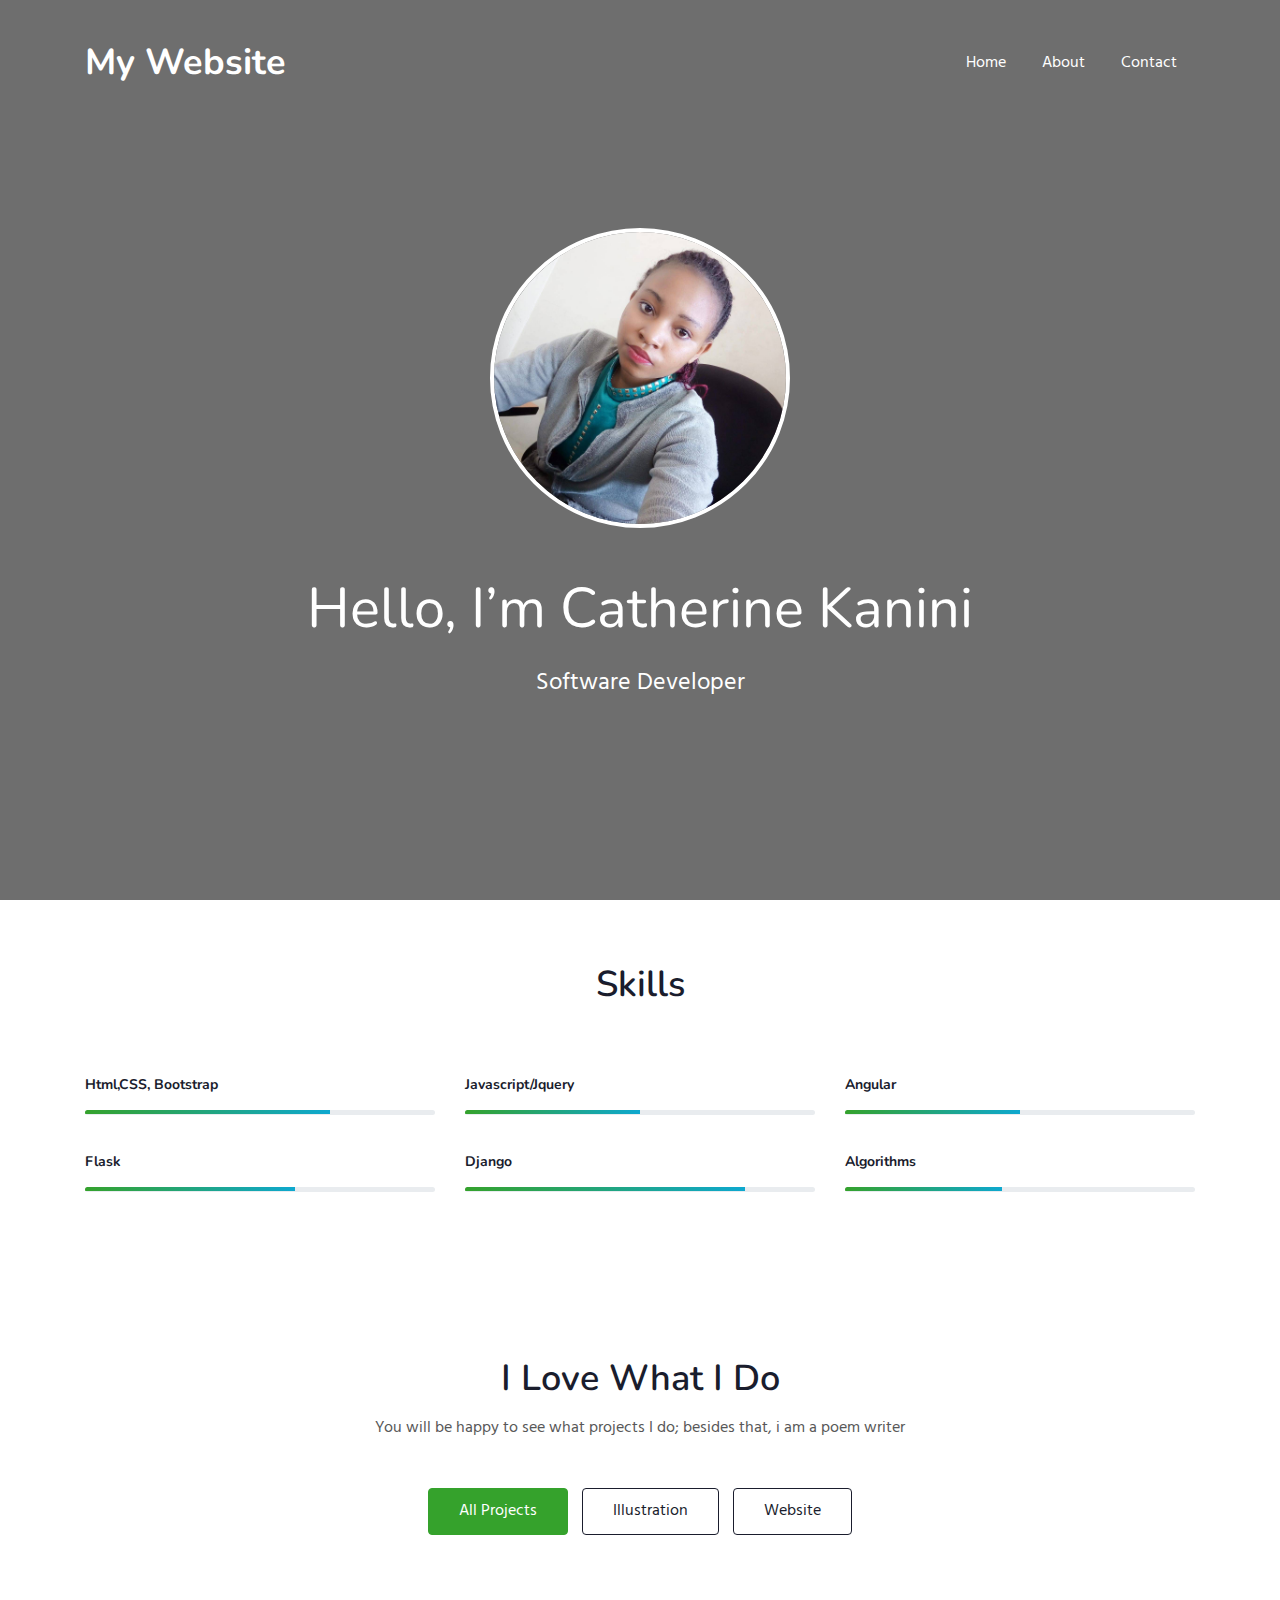
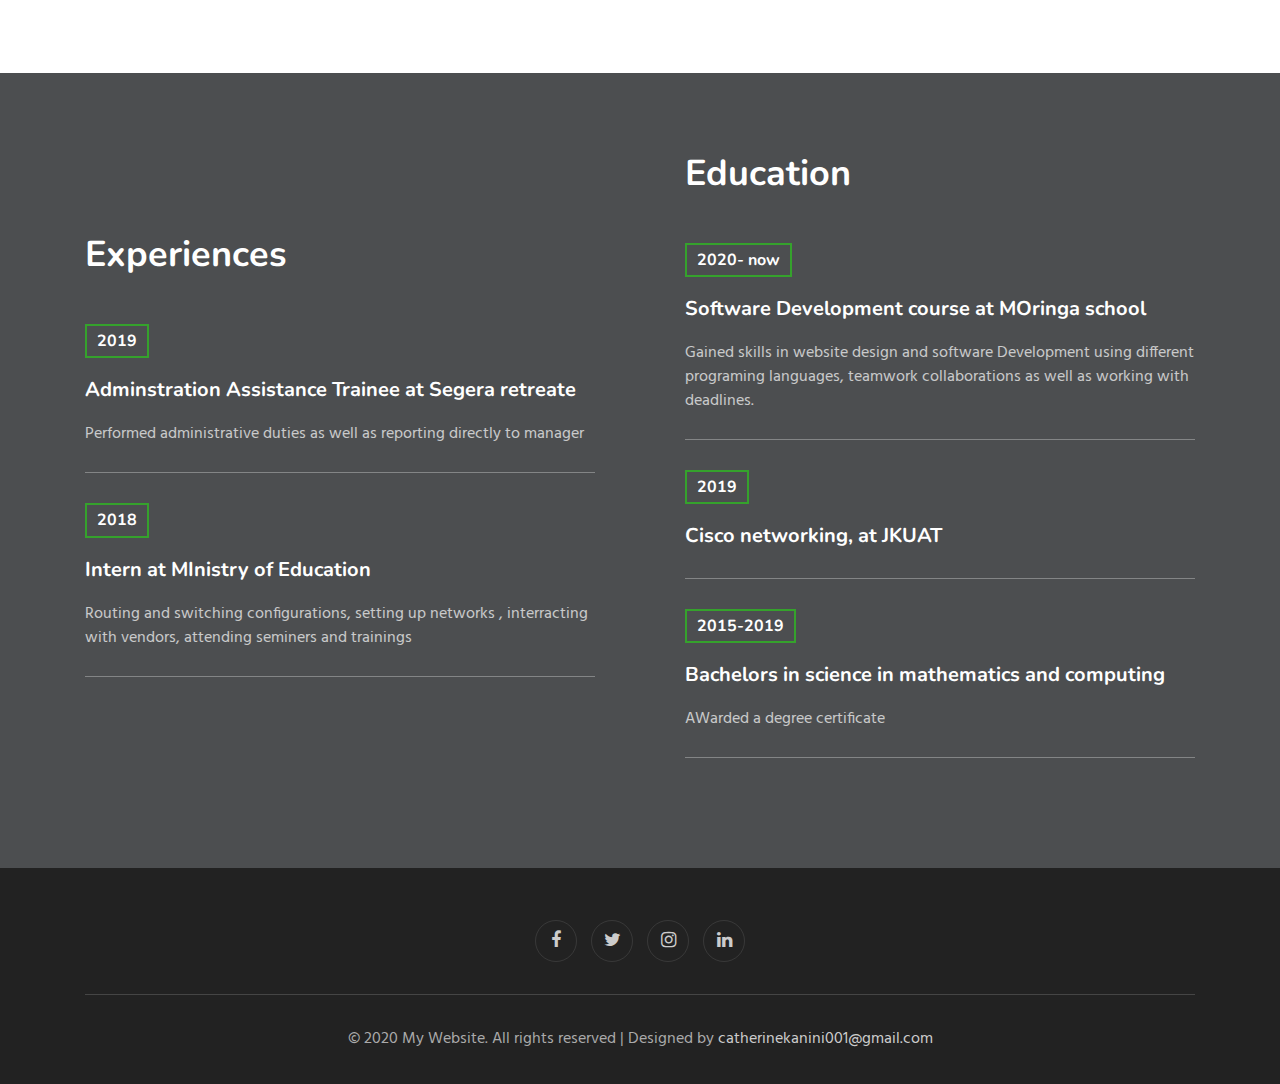
==== index.html @ d59e6f5b "inital commit" ====
<!doctype html>
<html lang="en">
  <head>
    <meta charset="utf-8">
    <meta name="viewport" content="width=device-width, initial-scale=1, shrink-to-fit=no">

    <title>Cathrines personal portfolio</title>
    
    <link href="//fonts.googleapis.com/css?family=Nunito:400,600,700,800,900&display=swap" rel="stylesheet">
    <link href="//fonts.googleapis.com/css?family=Hind&display=swap" rel="stylesheet">
   
    <link rel="stylesheet" href="assets/css/index.css">
  </head>
  <body>

<section class="w3l-bootstrap-header">
  <nav class="navbar navbar-expand-lg navbar-light py-lg-3 py-2">
    <div class="container">
      <a class="navbar-brand" href="index.html"> My Website</a>
     
      <button class="navbar-toggler" type="button" data-toggle="collapse" data-target="#navbarSupportedContent"
        aria-controls="navbarSupportedContent" aria-expanded="false" aria-label="Toggle navigation">
        <span class="navbar-toggler-icon fa fa-bars"></span>
      </button>

      <div class="collapse navbar-collapse" id="navbarSupportedContent">
        <ul class="navbar-nav ml-auto">
          <li class="nav-item">
            <a class="nav-link" href="index.html">Home</a>
          </li>
          <li class="nav-item">
            <a class="nav-link" href="about.html">About</a>
          </li>
          <!-- <li class="nav-item">
            <a class="nav-link" href="services.html">Services</a>
          </li> -->
         
        
          <li class="nav-item">
            <a class="nav-link" href="contact.html">Contact</a>
          </li>
        </ul>
        
      </div>
    </div>
  </nav>
</section>

 <section class="w3l-main-banner" id="home">
  <div class="companies20-content">
    <div class="companies-wrapper">
        <div class="item">
         
            <div class="slider-info banner-view text-center">
              <div class="banner-info container">
                <img src="assets/images/cate.jpg" alt="about image" class="img-fluid" style="width: 300px; height: 300px;">
                <h3 class="banner-text mt-5">Hello, I’m Catherine Kanini
                  </h3>
                  <p class="my-4 mb-5">Software Developer</p><br>
               
              </div>
            </div>
          
        </div>
    </div>
  </div>
</section>
 
<section class="w3l-about ">
<div class="skills-bars py-5">
 <div class="container py-md-3">
  <div class="heading text-center mx-auto">
    <h3 class="head">Skills</h3>
    <p class="my-3 head"> 
    </div>
<div class="row mt-5 pt-3">
    <div class="col-lg-4 col-md-4 col-sm-6 skills-bar-grids mb-4 pb-2">
        <h4>Html,CSS, Bootstrap</h4>
        <div class="progress">
        <div class="progress-bar progress-bar-striped bg-color" role="progressbar" style="width: 70% ;height:4px;" aria-valuenow="50" aria-valuemin="0" aria-valuemax="100">
      </div>
    </div>
</div>
    <div class="col-lg-4 col-md-4 col-sm-6 skills-bar-grids mb-4 pb-2">
        <h4>Javascript/Jquery</h4>
        <div class="progress">
        <div class="progress-bar progress-bar-striped bg-color" role="progressbar" style="width: 50% ;height:4px;" aria-valuenow="50" aria-valuemin="0" aria-valuemax="100">
      </div>
    </div>
</div>
<div class="col-lg-4  col-md-4 col-sm-6 skills-bar-grids mb-4 pb-2">
    <h4>Angular</h4>
    <div class="progress">
    <div class="progress-bar progress-bar-striped bg-color" role="progressbar" style="width: 50% ;height:4px;" aria-valuenow="50" aria-valuemin="0" aria-valuemax="100">
  </div>
</div>
</div>
<div class="col-lg-4  col-md-4 col-sm-6 skills-bar-grids mb-4 pb-2">
    <h4>Flask</h4>
    <div class="progress">
    <div class="progress-bar progress-bar-striped bg-color" role="progressbar" style="width: 60% ;height:4px;" aria-valuenow="50" aria-valuemin="0" aria-valuemax="100">
  </div>
</div>
</div>
<div class="col-lg-4  col-md-4 col-sm-6 skills-bar-grids mb-4 pb-2">
    <h4>Django</h4>
    <div class="progress">
    <div class="progress-bar progress-bar-striped bg-color" role="progressbar" style="width: 80% ;height:4px;" aria-valuenow="50" aria-valuemin="0" aria-valuemax="100">
  </div>
</div>
</div>
<div class="col-lg-4 col-md-4 col-sm-6 skills-bar-grids ">
    <h4>Algorithms</h4>
    <div class="progress">
    <div class="progress-bar progress-bar-striped bg-color" role="progressbar" style="width: 45% ;height:4px;" aria-valuenow="50" aria-valuemin="0" aria-valuemax="100">
  </div>
</div>
</div>

 </div>
 </div>
</div>

<div class="products-4" id="portfolio">
   
    <div id="products4-block" class="text-center">
        <div class="container">
            <div class="heading text-center mx-auto mb-5">
                <h3 class="head">I Love What I Do</h3>
                <p class="my-3 head"> You will be happy to see what projects I do;
                besides that, i am a poem writer
                </p>
              </div>
            <input id="tab1" type="radio" name="tabs" checked>
            <label class="tabtle" for="tab1">All Projects</label>

            <input id="tab2" type="radio" name="tabs">
            <label class="tabtle" for="tab2">Illustration</label>

            <input id="tab4" type="radio" name="tabs">
            <label class="tabtle" for="tab4">Website</label>

            <section id="content1" class="tab-content text-left">
                <div class="d-grid grid-col-3">
                    <div class="product">
                        <a href="assets/PROJECTS/pitchworldapp.png" data-lightbox="example-set"
                            data-title="This is an application that allows users to add pitches and vote for other peoples piches as well as give a comment">
                            <figure>
                                <img src="assets/PROJECTS/pitchworldapp.png" class="img-responsive" alt="" />
                            </figure>
                        </a>
                        
                    </div>
                    <div class="product">
                        <a href="assets/PROJECTS/galleryapp.png" data-lightbox="example-set"
                            data-title="This is an application that allows users to post and view photos of their interest.">
                            <figure>
                                <img src="assets/PROJECTS/galleryapp.png" class="img-responsive" alt="" />
                            </figure>
                        </a>
                        
                    </div>
                    <div class="product">
                        <a href="assets/PROJECTS/project reviewapp.png" data-lightbox="example-set"
                            data-title="THis is ann application that allows users to post, view and give rating to other projects as long as they are authenticated">
                            <figure>
                                <img src="assets/PROJECTS/project reviewapp.png" class="img-responsive" alt="" />
                            </figure>
                        </a>
                        
                    </div>
                    <div class="product">
                        <a href="assets/PROJECTS/quotesapp.png" data-lightbox="example-set"
                            data-title="This is an application  that allows user to add quotes of their interest">
                            <figure>
                                <img src="assets/PROJECTS/quotesapp.png" class="img-responsive" alt="" />
                            </figure>
                        </a>
                        
                    </div>
                    <div class="product">
                        <a href="assets/PROJECTS/newsapp.png" data-lightbox="example-set"
                            data-title="This is an application that allows users to get news form all world and read as well as link from their repsectivae websites. ">
                            <figure>
                                <img src="assets/PROJECTS/newsapp.png" class="img-responsive" alt="" />
                            </figure>
                        </a>
                       
                    </div>
                    <div class="product">
                        <a href="assets/PROJECTS/neighborhood.png" data-lightbox="example-set"
                            data-title="This is application that allows users to create new neighbourhoods and share as well as view businesses around their neighbourhoods">
                            <figure>
                                <img src="assets/PROJECTS/neighborhood.png" class="img-responsive" alt="" />
                            </figure>
                        </a>
                        
                    </div>
                    
                    
                </div>
            </section>

            <section id="content2" class="tab-content text-left">
                <div class="d-grid grid-col-3">
                <div class="product">
                    <a href="assets/PROJECTS/project reviewapp.png" data-lightbox="example-set"
                        data-title="THis is ann application that allows users to post, view and give rating to other projects as long as they are authenticated">
                        <figure>
                            <img src="assets/PROJECTS/project reviewapp.png" class="img-responsive" alt="" />
                        </figure>
                    </a>
                    
                </div>
                <div class="product">
                    <a href="assets/PROJECTS/quotesapp.png" data-lightbox="example-set"
                        data-title="This is an application  that allows user to add quotes of their interest">
                        <figure>
                            <img src="assets/PROJECTS/quotesapp.png" class="img-responsive" alt="" />
                        </figure>
                    </a>
                    
                </div>
                <div class="product">
                    <a href="assets/PROJECTS/newsapp.png" data-lightbox="example-set"
                        data-title="This is an application that allows users to get news form all world and read as well as link from their repsectivae websites. ">
                        <figure>
                            <img src="assets/PROJECTS/newsapp.png" class="img-responsive" alt="" />
                        </figure>
                    </a>
                   
                </div>
                <div class="product">
                    <a href="assets/PROJECTS/neighborhood.png" data-lightbox="example-set"
                        data-title="This is application that allows users to create new neighbourhoods and share as well as view businesses around their neighbourhoods">
                        <figure>
                            <img src="assets/PROJECTS/neighborhood.png" class="img-responsive" alt="" />
                        </figure>
                    </a>
                    
                </div>
                </div>
            </section>

            <section id="content3" class="tab-content text-left">
                <div class="d-grid grid-col-3">
                  <div class="product">
                    <a href="assets/PROJECTS/pitchworldapp.png" data-lightbox="example-set"
                        data-title="This is an application that allows users to add pitches and vote for other peoples piches as well as give a comment">
                        <figure>
                            <img src="assets/PROJECTS/pitchworldapp.png" class="img-responsive" alt="" />
                        </figure>
                    </a>
                    
                </div>
                <div class="product">
                    <a href="assets/PROJECTS/galleryapp.png" data-lightbox="example-set"
                        data-title="This is an application that allows users to post and view photos of their interest.">
                        <figure>
                            <img src="assets/PROJECTS/galleryapp.png" class="img-responsive" alt="" />
                        </figure>
                    </a>
                    
                </div>
                <div class="product">
                    <a href="assets/PROJECTS/project reviewapp.png" data-lightbox="example-set"
                        data-title="THis is ann application that allows users to post, view and give rating to other projects as long as they are authenticated">
                        <figure>
                            <img src="assets/PROJECTS/project reviewapp.png" class="img-responsive" alt="" />
                        </figure>
                    </a>
                    
                </div>
                <div class="product">
                    <a href="assets/PROJECTS/quotesapp.png" data-lightbox="example-set"
                        data-title="This is an application  that allows user to add quotes of their interest">
                        <figure>
                            <img src="assets/PROJECTS/quotesapp.png" class="img-responsive" alt="" />
                        </figure>
                    </a>
                    
                </div>
                <div class="product">
                    <a href="assets/PROJECTS/newsapp.png" data-lightbox="example-set"
                        data-title="This is an application that allows users to get news form all world and read as well as link from their repsectivae websites. ">
                        <figure>
                            <img src="assets/PROJECTS/newsapp.png" class="img-responsive" alt="" />
                        </figure>
                    </a>
                   
                </div>
                <div class="product">
                    <a href="assets/PROJECTS/neighborhood.png" data-lightbox="example-set"
                        data-title="This is application that allows users to create new neighbourhoods and share as well as view businesses around their neighbourhoods">
                        <figure>
                            <img src="assets/PROJECTS/neighborhood.png" class="img-responsive" alt="" />
                        </figure>
                    </a>
                    
                </div>
                </div>
            </section>

            <section id="content3" class="tab-content text-left">
                <div class="d-grid grid-col-3">
                  
                </div>
            </section>
        </div>
    </div>
    
</div>
<script src="assets/js/jquery-3.3.1.min.js"></script>
<script src="assets/js/lightbox-plus-jquery.min.js"></script>
<section class="services-12" id="experience">
	<div class="form-12-content">
		<div class="container">
			<div class="grid grid-column-2 ">
				
				<div class="column1">
          <h3 class="mb-5">Experiences</h3>
					<div class="experience-top">
            <h5>2019</h5>
						<h4>Adminstration Assistance Trainee at Segera retreate</h4>
						<p class="my-3 text-white">Performed administrative duties as well as reporting directly to manager</p>
            </div>
            <div class="experience-top">
              <h5>2018</h5>
              <h4>Intern at MInistry of Education</h4>
              <p class="my-3 text-white">Routing and switching configurations, setting up networks , interracting with vendors, attending seminers and trainings</p>
              </div>
					</div>
					<div class="column2">
            <h3 class="mb-5">Education</h3>
            <div class="experience-top">
              <h5>2020- now</h5>
              <h4>Software Development course at MOringa school </h4>
              <p class="my-3 text-white">Gained skills in website design and software Development using different programing languages, teamwork collaborations as well as working with deadlines.</p>
              </div>

            <div class="experience-top">
              <h5>2019</h5>
              <h4>Cisco networking, at JKUAT </h4>
              <p class="my-3 text-white"></p>
              </div>

              <div class="experience-top">
                <h5>2015-2019</h5>
                <h4>Bachelors in science in mathematics and computing</h4>
                <p class="my-3 text-white">AWarded a degree certificate</p>
                </div>
					</div>
			</div>
		</div>
  </div>
</section>


 
 <section class="w3l-footer-29-main" id="footer">
  <div class="footer-29 text-center">
      <div class="container">
        
        <div class="main-social-footer-29">
                    
          <a href="https://web.facebook.com/KadogoKenya" class="facebook"><span class="fa fa-facebook"></span></a>
          <a href="https://twitter.com/kadogokenya" class="twitter"><span class="fa fa-twitter"></span></a>
          <a href="https://www.instagram.com/kadogo_kenya/" class="instagram"><span class="fa fa-instagram"></span></a>
          <a href="https://www.linkedin.com/in/catherine-kanini-87737a121/" class="linkedin"><span class="fa fa-linkedin"></span></a>
      </div>
          <div class="bottom-copies text-center">
              <p class="copy-footer-29">© 2020 My Website. All rights reserved | Designed by <a href="catherinekanini001@gmail.com">catherinekanini001@gmail.com</a></p>
               
          </div>
      </div>
  </div>
   
  <button onclick="topFunction()" id="movetop" title="Go to top">
              <span class="fa fa-angle-up"></span>
                 </button>
                 <script>
                     
                     window.onscroll = function () {
                         scrollFunction()
                     };
              
                     function scrollFunction() {
                         if (document.body.scrollTop > 20 || document.documentElement.scrollTop > 20) {
                             document.getElementById("movetop").style.display = "block";
                         } else {
                             document.getElementById("movetop").style.display = "none";
                         }
                     }
              
                    
                     function topFunction() {
                         document.body.scrollTop = 0;
                         document.documentElement.scrollTop = 0;
                     }
                 </script>
                
</section>

<script src="assets/js/jquery-3.3.1.min.js"></script>

</section>

<script>
    $(function () {
      $('.navbar-toggler').click(function () {
        $('body').toggleClass('noscroll');
      })
    });
  </script>
  
  <script src="https://code.jquery.com/jquery-3.4.1.slim.min.js"
    integrity="sha384-J6qa4849blE2+poT4WnyKhv5vZF5SrPo0iEjwBvKU7imGFAV0wwj1yYfoRSJoZ+n" crossorigin="anonymous">
  </script>
  
  <script src="https://stackpath.bootstrapcdn.com/bootstrap/4.4.1/js/bootstrap.min.js"
    integrity="sha384-wfSDF2E50Y2D1uUdj0O3uMBJnjuUD4Ih7YwaYd1iqfktj0Uod8GCExl3Og8ifwB6" crossorigin="anonymous">
  </script>

</body>

</html>
---- assets/css/index.css ----
@charset "UTF-8";

@font-face {
  font-family: 'FontAwesome';
  src: url("../fonts/fontawesome-webfont.eot?v=4.7.0");
  src: url("../fonts/fontawesome-webfont.eot?#iefix&v=4.7.0") format("embedded-opentype"), url("../fonts/fontawesome-webfont.woff2?v=4.7.0") format("woff2"), url("../fonts/fontawesome-webfont.woff?v=4.7.0") format("woff"), url("../fonts/fontawesome-webfont.ttf?v=4.7.0") format("truetype"), url("../fonts/fontawesome-webfont.svg?v=4.7.0#fontawesomeregular") format("svg");
  font-weight: normal;
  font-style: normal; }

.fa {
  display: inline-block;
  font: normal normal normal 14px/1 FontAwesome;
  font-size: inherit;
  text-rendering: auto;
  -webkit-font-smoothing: antialiased;
  -moz-osx-font-smoothing: grayscale; }


.fa-lg {
  font-size: 1.33333em;
  line-height: 0.75em;
  vertical-align: -15%; }

.fa-2x {
  font-size: 2em; }

.fa-3x {
  font-size: 3em; }

.fa-4x {
  font-size: 4em; }

.fa-5x {
  font-size: 5em; }

.fa-fw {
  width: 1.28571em;
  text-align: center; }

.fa-ul {
  padding-left: 0;
  margin-left: 2.14286em;
  list-style-type: none; }
  .fa-ul > li {
    position: relative; }

.fa-li {
  position: absolute;
  left: -2.14286em;
  width: 2.14286em;
  top: 0.14286em;
  text-align: center; }
  .fa-li.fa-lg {
    left: -1.85714em; }

.fa-border {
  padding: .2em .25em .15em;
  border: solid 0.08em #eee;
  border-radius: .1em; }

.fa-pull-left {
  float: left; }

.fa-pull-right {
  float: right; }

.fa.fa-pull-left {
  margin-right: .3em; }

.fa.fa-pull-right {
  margin-left: .3em; }


.pull-right {
  float: right; }

.pull-left {
  float: left; }

.fa.pull-left {
  margin-right: .3em; }

.fa.pull-right {
  margin-left: .3em; }

.fa-spin {
  -webkit-animation: fa-spin 2s infinite linear;
  animation: fa-spin 2s infinite linear; }

.fa-pulse {
  -webkit-animation: fa-spin 1s infinite steps(8);
  animation: fa-spin 1s infinite steps(8); }

@-webkit-keyframes fa-spin {
  0% {
    transform: rotate(0deg); }
  100% {
    transform: rotate(359deg); } }

@keyframes fa-spin {
  0% {
    transform: rotate(0deg); }
  100% {
    transform: rotate(359deg); } }

.fa-rotate-90 {
  -ms-filter: "progid:DXImageTransform.Microsoft.BasicImage(rotation=1)";
  transform: rotate(90deg); }

.fa-rotate-180 {
  -ms-filter: "progid:DXImageTransform.Microsoft.BasicImage(rotation=2)";
  transform: rotate(180deg); }

.fa-rotate-270 {
  -ms-filter: "progid:DXImageTransform.Microsoft.BasicImage(rotation=3)";
  transform: rotate(270deg); }

.fa-flip-horizontal {
  -ms-filter: "progid:DXImageTransform.Microsoft.BasicImage(rotation=0, mirror=1)";
  transform: scale(-1, 1); }

.fa-flip-vertical {
  -ms-filter: "progid:DXImageTransform.Microsoft.BasicImage(rotation=2, mirror=1)";
  transform: scale(1, -1); }

:root .fa-rotate-90,
:root .fa-rotate-180,
:root .fa-rotate-270,
:root .fa-flip-horizontal,
:root .fa-flip-vertical {
  -webkit-filter: none;
          filter: none; }

.fa-stack {
  position: relative;
  display: inline-block;
  width: 2em;
  height: 2em;
  line-height: 2em;
  vertical-align: middle; }

.fa-stack-1x, .fa-stack-2x {
  position: absolute;
  left: 0;
  width: 100%;
  text-align: center; }

.fa-stack-1x {
  line-height: inherit; }

.fa-stack-2x {
  font-size: 2em; }

.fa-inverse {
  color: #fff; }

.fa-glass:before {
  content: ""; }

.fa-music:before {
  content: ""; }

.fa-search:before {
  content: ""; }

.fa-envelope-o:before {
  content: ""; }

.fa-heart:before {
  content: ""; }

.fa-star:before {
  content: ""; }

.fa-star-o:before {
  content: ""; }

.fa-user:before {
  content: ""; }

.fa-film:before {
  content: ""; }

.fa-th-large:before {
  content: ""; }

.fa-th:before {
  content: ""; }

.fa-th-list:before {
  content: ""; }

.fa-check:before {
  content: ""; }

.fa-remove:before,
.fa-close:before,
.fa-times:before {
  content: ""; }

.fa-search-plus:before {
  content: ""; }

.fa-search-minus:before {
  content: ""; }

.fa-power-off:before {
  content: ""; }

.fa-signal:before {
  content: ""; }

.fa-gear:before,
.fa-cog:before {
  content: ""; }

.fa-trash-o:before {
  content: ""; }

.fa-home:before {
  content: ""; }

.fa-file-o:before {
  content: ""; }

.fa-clock-o:before {
  content: ""; }

.fa-road:before {
  content: ""; }

.fa-download:before {
  content: ""; }

.fa-arrow-circle-o-down:before {
  content: ""; }

.fa-arrow-circle-o-up:before {
  content: ""; }

.fa-inbox:before {
  content: ""; }

.fa-play-circle-o:before {
  content: ""; }

.fa-rotate-right:before,
.fa-repeat:before {
  content: ""; }

.fa-refresh:before {
  content: ""; }

.fa-list-alt:before {
  content: ""; }

.fa-lock:before {
  content: ""; }

.fa-flag:before {
  content: ""; }

.fa-headphones:before {
  content: ""; }

.fa-volume-off:before {
  content: ""; }

.fa-volume-down:before {
  content: ""; }

.fa-volume-up:before {
  content: ""; }

.fa-qrcode:before {
  content: ""; }

.fa-barcode:before {
  content: ""; }

.fa-tag:before {
  content: ""; }

.fa-tags:before {
  content: ""; }

.fa-book:before {
  content: ""; }

.fa-bookmark:before {
  content: ""; }

.fa-print:before {
  content: ""; }

.fa-camera:before {
  content: ""; }

.fa-font:before {
  content: ""; }

.fa-bold:before {
  content: ""; }

.fa-italic:before {
  content: ""; }

.fa-text-height:before {
  content: ""; }

.fa-text-width:before {
  content: ""; }

.fa-align-left:before {
  content: ""; }

.fa-align-center:before {
  content: ""; }

.fa-align-right:before {
  content: ""; }

.fa-align-justify:before {
  content: ""; }

.fa-list:before {
  content: ""; }

.fa-dedent:before,
.fa-outdent:before {
  content: ""; }

.fa-indent:before {
  content: ""; }

.fa-video-camera:before {
  content: ""; }

.fa-photo:before,
.fa-image:before,
.fa-picture-o:before {
  content: ""; }

.fa-pencil:before {
  content: ""; }

.fa-map-marker:before {
  content: ""; }

.fa-adjust:before {
  content: ""; }

.fa-tint:before {
  content: ""; }

.fa-edit:before,
.fa-pencil-square-o:before {
  content: ""; }

.fa-share-square-o:before {
  content: ""; }

.fa-check-square-o:before {
  content: ""; }

.fa-arrows:before {
  content: ""; }

.fa-step-backward:before {
  content: ""; }

.fa-fast-backward:before {
  content: ""; }

.fa-backward:before {
  content: ""; }

.fa-play:before {
  content: ""; }

.fa-pause:before {
  content: ""; }

.fa-stop:before {
  content: ""; }

.fa-forward:before {
  content: ""; }

.fa-fast-forward:before {
  content: ""; }

.fa-step-forward:before {
  content: ""; }

.fa-eject:before {
  content: ""; }

.fa-chevron-left:before {
  content: ""; }

.fa-chevron-right:before {
  content: ""; }

.fa-plus-circle:before {
  content: ""; }

.fa-minus-circle:before {
  content: ""; }

.fa-times-circle:before {
  content: ""; }

.fa-check-circle:before {
  content: ""; }

.fa-question-circle:before {
  content: ""; }

.fa-info-circle:before {
  content: ""; }

.fa-crosshairs:before {
  content: ""; }

.fa-times-circle-o:before {
  content: ""; }

.fa-check-circle-o:before {
  content: ""; }

.fa-ban:before {
  content: ""; }

.fa-arrow-left:before {
  content: ""; }

.fa-arrow-right:before {
  content: ""; }

.fa-arrow-up:before {
  content: ""; }

.fa-arrow-down:before {
  content: ""; }

.fa-mail-forward:before,
.fa-share:before {
  content: ""; }

.fa-expand:before {
  content: ""; }

.fa-compress:before {
  content: ""; }

.fa-plus:before {
  content: ""; }

.fa-minus:before {
  content: ""; }

.fa-asterisk:before {
  content: ""; }

.fa-exclamation-circle:before {
  content: ""; }

.fa-gift:before {
  content: ""; }

.fa-leaf:before {
  content: ""; }

.fa-fire:before {
  content: ""; }

.fa-eye:before {
  content: ""; }

.fa-eye-slash:before {
  content: ""; }

.fa-warning:before,
.fa-exclamation-triangle:before {
  content: ""; }

.fa-plane:before {
  content: ""; }

.fa-calendar:before {
  content: ""; }

.fa-random:before {
  content: ""; }

.fa-comment:before {
  content: ""; }

.fa-magnet:before {
  content: ""; }

.fa-chevron-up:before {
  content: ""; }

.fa-chevron-down:before {
  content: ""; }

.fa-retweet:before {
  content: ""; }

.fa-shopping-cart:before {
  content: ""; }

.fa-folder:before {
  content: ""; }

.fa-folder-open:before {
  content: ""; }

.fa-arrows-v:before {
  content: ""; }

.fa-arrows-h:before {
  content: ""; }

.fa-bar-chart-o:before,
.fa-bar-chart:before {
  content: ""; }

.fa-twitter-square:before {
  content: ""; }

.fa-facebook-square:before {
  content: ""; }

.fa-camera-retro:before {
  content: ""; }

.fa-key:before {
  content: ""; }

.fa-gears:before,
.fa-cogs:before {
  content: ""; }

.fa-comments:before {
  content: ""; }

.fa-thumbs-o-up:before {
  content: ""; }

.fa-thumbs-o-down:before {
  content: ""; }

.fa-star-half:before {
  content: ""; }

.fa-heart-o:before {
  content: ""; }

.fa-sign-out:before {
  content: ""; }

.fa-linkedin-square:before {
  content: ""; }

.fa-thumb-tack:before {
  content: ""; }

.fa-external-link:before {
  content: ""; }

.fa-sign-in:before {
  content: ""; }

.fa-trophy:before {
  content: ""; }

.fa-github-square:before {
  content: ""; }

.fa-upload:before {
  content: ""; }

.fa-lemon-o:before {
  content: ""; }

.fa-phone:before {
  content: ""; }

.fa-square-o:before {
  content: ""; }

.fa-bookmark-o:before {
  content: ""; }

.fa-phone-square:before {
  content: ""; }

.fa-twitter:before {
  content: ""; }

.fa-facebook-f:before,
.fa-facebook:before {
  content: ""; }

.fa-github:before {
  content: ""; }

.fa-unlock:before {
  content: ""; }

.fa-credit-card:before {
  content: ""; }

.fa-feed:before,
.fa-rss:before {
  content: ""; }

.fa-hdd-o:before {
  content: ""; }

.fa-bullhorn:before {
  content: ""; }

.fa-bell:before {
  content: ""; }

.fa-certificate:before {
  content: ""; }

.fa-hand-o-right:before {
  content: ""; }

.fa-hand-o-left:before {
  content: ""; }

.fa-hand-o-up:before {
  content: ""; }

.fa-hand-o-down:before {
  content: ""; }

.fa-arrow-circle-left:before {
  content: ""; }

.fa-arrow-circle-right:before {
  content: ""; }

.fa-arrow-circle-up:before {
  content: ""; }

.fa-arrow-circle-down:before {
  content: ""; }

.fa-globe:before {
  content: ""; }

.fa-wrench:before {
  content: ""; }

.fa-tasks:before {
  content: ""; }

.fa-filter:before {
  content: ""; }

.fa-briefcase:before {
  content: ""; }

.fa-arrows-alt:before {
  content: ""; }

.fa-group:before,
.fa-users:before {
  content: ""; }

.fa-chain:before,
.fa-link:before {
  content: ""; }

.fa-cloud:before {
  content: ""; }

.fa-flask:before {
  content: ""; }

.fa-cut:before,
.fa-scissors:before {
  content: ""; }

.fa-copy:before,
.fa-files-o:before {
  content: ""; }

.fa-paperclip:before {
  content: ""; }

.fa-save:before,
.fa-floppy-o:before {
  content: ""; }

.fa-square:before {
  content: ""; }

.fa-navicon:before,
.fa-reorder:before,
.fa-bars:before {
  content: ""; }

.fa-list-ul:before {
  content: ""; }

.fa-list-ol:before {
  content: ""; }

.fa-strikethrough:before {
  content: ""; }

.fa-underline:before {
  content: ""; }

.fa-table:before {
  content: ""; }

.fa-magic:before {
  content: ""; }

.fa-truck:before {
  content: ""; }

.fa-pinterest:before {
  content: ""; }

.fa-pinterest-square:before {
  content: ""; }

.fa-google-plus-square:before {
  content: ""; }

.fa-google-plus:before {
  content: ""; }

.fa-money:before {
  content: ""; }

.fa-caret-down:before {
  content: ""; }

.fa-caret-up:before {
  content: ""; }

.fa-caret-left:before {
  content: ""; }

.fa-caret-right:before {
  content: ""; }

.fa-columns:before {
  content: ""; }

.fa-unsorted:before,
.fa-sort:before {
  content: ""; }

.fa-sort-down:before,
.fa-sort-desc:before {
  content: ""; }

.fa-sort-up:before,
.fa-sort-asc:before {
  content: ""; }

.fa-envelope:before {
  content: ""; }

.fa-linkedin:before {
  content: ""; }

.fa-rotate-left:before,
.fa-undo:before {
  content: ""; }

.fa-legal:before,
.fa-gavel:before {
  content: ""; }

.fa-dashboard:before,
.fa-tachometer:before {
  content: ""; }

.fa-comment-o:before {
  content: ""; }

.fa-comments-o:before {
  content: ""; }

.fa-flash:before,
.fa-bolt:before {
  content: ""; }

.fa-sitemap:before {
  content: ""; }

.fa-umbrella:before {
  content: ""; }

.fa-paste:before,
.fa-clipboard:before {
  content: ""; }

.fa-lightbulb-o:before {
  content: ""; }

.fa-exchange:before {
  content: ""; }

.fa-cloud-download:before {
  content: ""; }

.fa-cloud-upload:before {
  content: ""; }

.fa-user-md:before {
  content: ""; }

.fa-stethoscope:before {
  content: ""; }

.fa-suitcase:before {
  content: ""; }

.fa-bell-o:before {
  content: ""; }

.fa-coffee:before {
  content: ""; }

.fa-cutlery:before {
  content: ""; }

.fa-file-text-o:before {
  content: ""; }

.fa-building-o:before {
  content: ""; }

.fa-hospital-o:before {
  content: ""; }

.fa-ambulance:before {
  content: ""; }

.fa-medkit:before {
  content: ""; }

.fa-fighter-jet:before {
  content: ""; }

.fa-beer:before {
  content: ""; }

.fa-h-square:before {
  content: ""; }

.fa-plus-square:before {
  content: ""; }

.fa-angle-double-left:before {
  content: ""; }

.fa-angle-double-right:before {
  content: ""; }

.fa-angle-double-up:before {
  content: ""; }

.fa-angle-double-down:before {
  content: ""; }

.fa-angle-left:before {
  content: ""; }

.fa-angle-right:before {
  content: ""; }

.fa-angle-up:before {
  content: ""; }

.fa-angle-down:before {
  content: ""; }

.fa-desktop:before {
  content: ""; }

.fa-laptop:before {
  content: ""; }

.fa-tablet:before {
  content: ""; }

.fa-mobile-phone:before,
.fa-mobile:before {
  content: ""; }

.fa-circle-o:before {
  content: ""; }

.fa-quote-left:before {
  content: ""; }

.fa-quote-right:before {
  content: ""; }

.fa-spinner:before {
  content: ""; }

.fa-circle:before {
  content: ""; }

.fa-mail-reply:before,
.fa-reply:before {
  content: ""; }

.fa-github-alt:before {
  content: ""; }

.fa-folder-o:before {
  content: ""; }

.fa-folder-open-o:before {
  content: ""; }

.fa-smile-o:before {
  content: ""; }

.fa-frown-o:before {
  content: ""; }

.fa-meh-o:before {
  content: ""; }

.fa-gamepad:before {
  content: ""; }

.fa-keyboard-o:before {
  content: ""; }

.fa-flag-o:before {
  content: ""; }

.fa-flag-checkered:before {
  content: ""; }

.fa-terminal:before {
  content: ""; }

.fa-code:before {
  content: ""; }

.fa-mail-reply-all:before,
.fa-reply-all:before {
  content: ""; }

.fa-star-half-empty:before,
.fa-star-half-full:before,
.fa-star-half-o:before {
  content: ""; }

.fa-location-arrow:before {
  content: ""; }

.fa-crop:before {
  content: ""; }

.fa-code-fork:before {
  content: ""; }

.fa-unlink:before,
.fa-chain-broken:before {
  content: ""; }

.fa-question:before {
  content: ""; }

.fa-info:before {
  content: ""; }

.fa-exclamation:before {
  content: ""; }

.fa-superscript:before {
  content: ""; }

.fa-subscript:before {
  content: ""; }

.fa-eraser:before {
  content: ""; }

.fa-puzzle-piece:before {
  content: ""; }

.fa-microphone:before {
  content: ""; }

.fa-microphone-slash:before {
  content: ""; }

.fa-shield:before {
  content: ""; }

.fa-calendar-o:before {
  content: ""; }

.fa-fire-extinguisher:before {
  content: ""; }

.fa-rocket:before {
  content: ""; }

.fa-maxcdn:before {
  content: ""; }

.fa-chevron-circle-left:before {
  content: ""; }

.fa-chevron-circle-right:before {
  content: ""; }

.fa-chevron-circle-up:before {
  content: ""; }

.fa-chevron-circle-down:before {
  content: ""; }

.fa-html5:before {
  content: ""; }

.fa-css3:before {
  content: ""; }

.fa-anchor:before {
  content: ""; }

.fa-unlock-alt:before {
  content: ""; }

.fa-bullseye:before {
  content: ""; }

.fa-ellipsis-h:before {
  content: ""; }

.fa-ellipsis-v:before {
  content: ""; }

.fa-rss-square:before {
  content: ""; }

.fa-play-circle:before {
  content: ""; }

.fa-ticket:before {
  content: ""; }

.fa-minus-square:before {
  content: ""; }

.fa-minus-square-o:before {
  content: ""; }

.fa-level-up:before {
  content: ""; }

.fa-level-down:before {
  content: ""; }

.fa-check-square:before {
  content: ""; }

.fa-pencil-square:before {
  content: ""; }

.fa-external-link-square:before {
  content: ""; }

.fa-share-square:before {
  content: ""; }

.fa-compass:before {
  content: ""; }

.fa-toggle-down:before,
.fa-caret-square-o-down:before {
  content: ""; }

.fa-toggle-up:before,
.fa-caret-square-o-up:before {
  content: ""; }

.fa-toggle-right:before,
.fa-caret-square-o-right:before {
  content: ""; }

.fa-euro:before,
.fa-eur:before {
  content: ""; }

.fa-gbp:before {
  content: ""; }

.fa-dollar:before,
.fa-usd:before {
  content: ""; }

.fa-rupee:before,
.fa-inr:before {
  content: ""; }

.fa-cny:before,
.fa-rmb:before,
.fa-yen:before,
.fa-jpy:before {
  content: ""; }

.fa-ruble:before,
.fa-rouble:before,
.fa-rub:before {
  content: ""; }

.fa-won:before,
.fa-krw:before {
  content: ""; }

.fa-bitcoin:before,
.fa-btc:before {
  content: ""; }

.fa-file:before {
  content: ""; }

.fa-file-text:before {
  content: ""; }

.fa-sort-alpha-asc:before {
  content: ""; }

.fa-sort-alpha-desc:before {
  content: ""; }

.fa-sort-amount-asc:before {
  content: ""; }

.fa-sort-amount-desc:before {
  content: ""; }

.fa-sort-numeric-asc:before {
  content: ""; }

.fa-sort-numeric-desc:before {
  content: ""; }

.fa-thumbs-up:before {
  content: ""; }

.fa-thumbs-down:before {
  content: ""; }

.fa-youtube-square:before {
  content: ""; }

.fa-youtube:before {
  content: ""; }

.fa-xing:before {
  content: ""; }

.fa-xing-square:before {
  content: ""; }

.fa-youtube-play:before {
  content: ""; }

.fa-dropbox:before {
  content: ""; }

.fa-stack-overflow:before {
  content: ""; }

.fa-instagram:before {
  content: ""; }

.fa-flickr:before {
  content: ""; }

.fa-adn:before {
  content: ""; }

.fa-bitbucket:before {
  content: ""; }

.fa-bitbucket-square:before {
  content: ""; }

.fa-tumblr:before {
  content: ""; }

.fa-tumblr-square:before {
  content: ""; }

.fa-long-arrow-down:before {
  content: ""; }

.fa-long-arrow-up:before {
  content: ""; }

.fa-long-arrow-left:before {
  content: ""; }

.fa-long-arrow-right:before {
  content: ""; }

.fa-apple:before {
  content: ""; }

.fa-windows:before {
  content: ""; }

.fa-android:before {
  content: ""; }

.fa-linux:before {
  content: ""; }

.fa-dribbble:before {
  content: ""; }

.fa-skype:before {
  content: ""; }

.fa-foursquare:before {
  content: ""; }

.fa-trello:before {
  content: ""; }

.fa-female:before {
  content: ""; }

.fa-male:before {
  content: ""; }

.fa-gittip:before,
.fa-gratipay:before {
  content: ""; }

.fa-sun-o:before {
  content: ""; }

.fa-moon-o:before {
  content: ""; }

.fa-archive:before {
  content: ""; }

.fa-bug:before {
  content: ""; }

.fa-vk:before {
  content: ""; }

.fa-weibo:before {
  content: ""; }

.fa-renren:before {
  content: ""; }

.fa-pagelines:before {
  content: ""; }

.fa-stack-exchange:before {
  content: ""; }

.fa-arrow-circle-o-right:before {
  content: ""; }

.fa-arrow-circle-o-left:before {
  content: ""; }

.fa-toggle-left:before,
.fa-caret-square-o-left:before {
  content: ""; }

.fa-dot-circle-o:before {
  content: ""; }

.fa-wheelchair:before {
  content: ""; }

.fa-vimeo-square:before {
  content: ""; }

.fa-turkish-lira:before,
.fa-try:before {
  content: ""; }

.fa-plus-square-o:before {
  content: ""; }

.fa-space-shuttle:before {
  content: ""; }

.fa-slack:before {
  content: ""; }

.fa-envelope-square:before {
  content: ""; }

.fa-wordpress:before {
  content: ""; }

.fa-openid:before {
  content: ""; }

.fa-institution:before,
.fa-bank:before,
.fa-university:before {
  content: ""; }

.fa-mortar-board:before,
.fa-graduation-cap:before {
  content: ""; }

.fa-yahoo:before {
  content: ""; }

.fa-google:before {
  content: ""; }

.fa-reddit:before {
  content: ""; }

.fa-reddit-square:before {
  content: ""; }

.fa-stumbleupon-circle:before {
  content: ""; }

.fa-stumbleupon:before {
  content: ""; }

.fa-delicious:before {
  content: ""; }

.fa-digg:before {
  content: ""; }

.fa-pied-piper-pp:before {
  content: ""; }

.fa-pied-piper-alt:before {
  content: ""; }

.fa-drupal:before {
  content: ""; }

.fa-joomla:before {
  content: ""; }

.fa-language:before {
  content: ""; }

.fa-fax:before {
  content: ""; }

.fa-building:before {
  content: ""; }

.fa-child:before {
  content: ""; }

.fa-paw:before {
  content: ""; }

.fa-spoon:before {
  content: ""; }

.fa-cube:before {
  content: ""; }

.fa-cubes:before {
  content: ""; }

.fa-behance:before {
  content: ""; }

.fa-behance-square:before {
  content: ""; }

.fa-steam:before {
  content: ""; }

.fa-steam-square:before {
  content: ""; }

.fa-recycle:before {
  content: ""; }

.fa-automobile:before,
.fa-car:before {
  content: ""; }

.fa-cab:before,
.fa-taxi:before {
  content: ""; }

.fa-tree:before {
  content: ""; }

.fa-spotify:before {
  content: ""; }

.fa-deviantart:before {
  content: ""; }

.fa-soundcloud:before {
  content: ""; }

.fa-database:before {
  content: ""; }

.fa-file-pdf-o:before {
  content: ""; }

.fa-file-word-o:before {
  content: ""; }

.fa-file-excel-o:before {
  content: ""; }

.fa-file-powerpoint-o:before {
  content: ""; }

.fa-file-photo-o:before,
.fa-file-picture-o:before,
.fa-file-image-o:before {
  content: ""; }

.fa-file-zip-o:before,
.fa-file-archive-o:before {
  content: ""; }

.fa-file-sound-o:before,
.fa-file-audio-o:before {
  content: ""; }

.fa-file-movie-o:before,
.fa-file-video-o:before {
  content: ""; }

.fa-file-code-o:before {
  content: ""; }

.fa-vine:before {
  content: ""; }

.fa-codepen:before {
  content: ""; }

.fa-jsfiddle:before {
  content: ""; }

.fa-life-bouy:before,
.fa-life-buoy:before,
.fa-life-saver:before,
.fa-support:before,
.fa-life-ring:before {
  content: ""; }

.fa-circle-o-notch:before {
  content: ""; }

.fa-ra:before,
.fa-resistance:before,
.fa-rebel:before {
  content: ""; }

.fa-ge:before,
.fa-empire:before {
  content: ""; }

.fa-git-square:before {
  content: ""; }

.fa-git:before {
  content: ""; }

.fa-y-combinator-square:before,
.fa-yc-square:before,
.fa-hacker-news:before {
  content: ""; }

.fa-tencent-weibo:before {
  content: ""; }

.fa-qq:before {
  content: ""; }

.fa-wechat:before,
.fa-weixin:before {
  content: ""; }

.fa-send:before,
.fa-paper-plane:before {
  content: ""; }

.fa-send-o:before,
.fa-paper-plane-o:before {
  content: ""; }

.fa-history:before {
  content: ""; }

.fa-circle-thin:before {
  content: ""; }

.fa-header:before {
  content: ""; }

.fa-paragraph:before {
  content: ""; }

.fa-sliders:before {
  content: ""; }

.fa-share-alt:before {
  content: ""; }

.fa-share-alt-square:before {
  content: ""; }

.fa-bomb:before {
  content: ""; }

.fa-soccer-ball-o:before,
.fa-futbol-o:before {
  content: ""; }

.fa-tty:before {
  content: ""; }

.fa-binoculars:before {
  content: ""; }

.fa-plug:before {
  content: ""; }

.fa-slideshare:before {
  content: ""; }

.fa-twitch:before {
  content: ""; }

.fa-yelp:before {
  content: ""; }

.fa-newspaper-o:before {
  content: ""; }

.fa-wifi:before {
  content: ""; }

.fa-calculator:before {
  content: ""; }

.fa-paypal:before {
  content: ""; }

.fa-google-wallet:before {
  content: ""; }

.fa-cc-visa:before {
  content: ""; }

.fa-cc-mastercard:before {
  content: ""; }

.fa-cc-discover:before {
  content: ""; }

.fa-cc-amex:before {
  content: ""; }

.fa-cc-paypal:before {
  content: ""; }

.fa-cc-stripe:before {
  content: ""; }

.fa-bell-slash:before {
  content: ""; }

.fa-bell-slash-o:before {
  content: ""; }

.fa-trash:before {
  content: ""; }

.fa-copyright:before {
  content: ""; }

.fa-at:before {
  content: ""; }

.fa-eyedropper:before {
  content: ""; }

.fa-paint-brush:before {
  content: ""; }

.fa-birthday-cake:before {
  content: ""; }

.fa-area-chart:before {
  content: ""; }

.fa-pie-chart:before {
  content: ""; }

.fa-line-chart:before {
  content: ""; }

.fa-lastfm:before {
  content: ""; }

.fa-lastfm-square:before {
  content: ""; }

.fa-toggle-off:before {
  content: ""; }

.fa-toggle-on:before {
  content: ""; }

.fa-bicycle:before {
  content: ""; }

.fa-bus:before {
  content: ""; }

.fa-ioxhost:before {
  content: ""; }

.fa-angellist:before {
  content: ""; }

.fa-cc:before {
  content: ""; }

.fa-shekel:before,
.fa-sheqel:before,
.fa-ils:before {
  content: ""; }

.fa-meanpath:before {
  content: ""; }

.fa-buysellads:before {
  content: ""; }

.fa-connectdevelop:before {
  content: ""; }

.fa-dashcube:before {
  content: ""; }

.fa-forumbee:before {
  content: ""; }

.fa-leanpub:before {
  content: ""; }

.fa-sellsy:before {
  content: ""; }

.fa-shirtsinbulk:before {
  content: ""; }

.fa-simplybuilt:before {
  content: ""; }

.fa-skyatlas:before {
  content: ""; }

.fa-cart-plus:before {
  content: ""; }

.fa-cart-arrow-down:before {
  content: ""; }

.fa-diamond:before {
  content: ""; }

.fa-ship:before {
  content: ""; }

.fa-user-secret:before {
  content: ""; }

.fa-motorcycle:before {
  content: ""; }

.fa-street-view:before {
  content: ""; }

.fa-heartbeat:before {
  content: ""; }

.fa-venus:before {
  content: ""; }

.fa-mars:before {
  content: ""; }

.fa-mercury:before {
  content: ""; }

.fa-intersex:before,
.fa-transgender:before {
  content: ""; }

.fa-transgender-alt:before {
  content: ""; }

.fa-venus-double:before {
  content: ""; }

.fa-mars-double:before {
  content: ""; }

.fa-venus-mars:before {
  content: ""; }

.fa-mars-stroke:before {
  content: ""; }

.fa-mars-stroke-v:before {
  content: ""; }

.fa-mars-stroke-h:before {
  content: ""; }

.fa-neuter:before {
  content: ""; }

.fa-genderless:before {
  content: ""; }

.fa-facebook-official:before {
  content: ""; }

.fa-pinterest-p:before {
  content: ""; }

.fa-whatsapp:before {
  content: ""; }

.fa-server:before {
  content: ""; }

.fa-user-plus:before {
  content: ""; }

.fa-user-times:before {
  content: ""; }

.fa-hotel:before,
.fa-bed:before {
  content: ""; }

.fa-viacoin:before {
  content: ""; }

.fa-train:before {
  content: ""; }

.fa-subway:before {
  content: ""; }

.fa-medium:before {
  content: ""; }

.fa-yc:before,
.fa-y-combinator:before {
  content: ""; }

.fa-optin-monster:before {
  content: ""; }

.fa-opencart:before {
  content: ""; }

.fa-expeditedssl:before {
  content: ""; }

.fa-battery-4:before,
.fa-battery:before,
.fa-battery-full:before {
  content: ""; }

.fa-battery-3:before,
.fa-battery-three-quarters:before {
  content: ""; }

.fa-battery-2:before,
.fa-battery-half:before {
  content: ""; }

.fa-battery-1:before,
.fa-battery-quarter:before {
  content: ""; }

.fa-battery-0:before,
.fa-battery-empty:before {
  content: ""; }

.fa-mouse-pointer:before {
  content: ""; }

.fa-i-cursor:before {
  content: ""; }

.fa-object-group:before {
  content: ""; }

.fa-object-ungroup:before {
  content: ""; }

.fa-sticky-note:before {
  content: ""; }

.fa-sticky-note-o:before {
  content: ""; }

.fa-cc-jcb:before {
  content: ""; }

.fa-cc-diners-club:before {
  content: ""; }

.fa-clone:before {
  content: ""; }

.fa-balance-scale:before {
  content: ""; }

.fa-hourglass-o:before {
  content: ""; }

.fa-hourglass-1:before,
.fa-hourglass-start:before {
  content: ""; }

.fa-hourglass-2:before,
.fa-hourglass-half:before {
  content: ""; }

.fa-hourglass-3:before,
.fa-hourglass-end:before {
  content: ""; }

.fa-hourglass:before {
  content: ""; }

.fa-hand-grab-o:before,
.fa-hand-rock-o:before {
  content: ""; }

.fa-hand-stop-o:before,
.fa-hand-paper-o:before {
  content: ""; }

.fa-hand-scissors-o:before {
  content: ""; }

.fa-hand-lizard-o:before {
  content: ""; }

.fa-hand-spock-o:before {
  content: ""; }

.fa-hand-pointer-o:before {
  content: ""; }

.fa-hand-peace-o:before {
  content: ""; }

.fa-trademark:before {
  content: ""; }

.fa-registered:before {
  content: ""; }

.fa-creative-commons:before {
  content: ""; }

.fa-gg:before {
  content: ""; }

.fa-gg-circle:before {
  content: ""; }

.fa-tripadvisor:before {
  content: ""; }

.fa-odnoklassniki:before {
  content: ""; }

.fa-odnoklassniki-square:before {
  content: ""; }

.fa-get-pocket:before {
  content: ""; }

.fa-wikipedia-w:before {
  content: ""; }

.fa-safari:before {
  content: ""; }

.fa-chrome:before {
  content: ""; }

.fa-firefox:before {
  content: ""; }

.fa-opera:before {
  content: ""; }

.fa-internet-explorer:before {
  content: ""; }

.fa-tv:before,
.fa-television:before {
  content: ""; }

.fa-contao:before {
  content: ""; }

.fa-500px:before {
  content: ""; }

.fa-amazon:before {
  content: ""; }

.fa-calendar-plus-o:before {
  content: ""; }

.fa-calendar-minus-o:before {
  content: ""; }

.fa-calendar-times-o:before {
  content: ""; }

.fa-calendar-check-o:before {
  content: ""; }

.fa-industry:before {
  content: ""; }

.fa-map-pin:before {
  content: ""; }

.fa-map-signs:before {
  content: ""; }

.fa-map-o:before {
  content: ""; }

.fa-map:before {
  content: ""; }

.fa-commenting:before {
  content: ""; }

.fa-commenting-o:before {
  content: ""; }

.fa-houzz:before {
  content: ""; }

.fa-vimeo:before {
  content: ""; }

.fa-black-tie:before {
  content: ""; }

.fa-fonticons:before {
  content: ""; }

.fa-reddit-alien:before {
  content: ""; }

.fa-edge:before {
  content: ""; }

.fa-credit-card-alt:before {
  content: ""; }

.fa-codiepie:before {
  content: ""; }

.fa-modx:before {
  content: ""; }

.fa-fort-awesome:before {
  content: ""; }

.fa-usb:before {
  content: ""; }

.fa-product-hunt:before {
  content: ""; }

.fa-mixcloud:before {
  content: ""; }

.fa-scribd:before {
  content: ""; }

.fa-pause-circle:before {
  content: ""; }

.fa-pause-circle-o:before {
  content: ""; }

.fa-stop-circle:before {
  content: ""; }

.fa-stop-circle-o:before {
  content: ""; }

.fa-shopping-bag:before {
  content: ""; }

.fa-shopping-basket:before {
  content: ""; }

.fa-hashtag:before {
  content: ""; }

.fa-bluetooth:before {
  content: ""; }

.fa-bluetooth-b:before {
  content: ""; }

.fa-percent:before {
  content: ""; }

.fa-gitlab:before {
  content: ""; }

.fa-wpbeginner:before {
  content: ""; }

.fa-wpforms:before {
  content: ""; }

.fa-envira:before {
  content: ""; }

.fa-universal-access:before {
  content: ""; }

.fa-wheelchair-alt:before {
  content: ""; }

.fa-question-circle-o:before {
  content: ""; }

.fa-blind:before {
  content: ""; }

.fa-audio-description:before {
  content: ""; }

.fa-volume-control-phone:before {
  content: ""; }

.fa-braille:before {
  content: ""; }

.fa-assistive-listening-systems:before {
  content: ""; }

.fa-asl-interpreting:before,
.fa-american-sign-language-interpreting:before {
  content: ""; }

.fa-deafness:before,
.fa-hard-of-hearing:before,
.fa-deaf:before {
  content: ""; }

.fa-glide:before {
  content: ""; }

.fa-glide-g:before {
  content: ""; }

.fa-signing:before,
.fa-sign-language:before {
  content: ""; }

.fa-low-vision:before {
  content: ""; }

.fa-viadeo:before {
  content: ""; }

.fa-viadeo-square:before {
  content: ""; }

.fa-snapchat:before {
  content: ""; }

.fa-snapchat-ghost:before {
  content: ""; }

.fa-snapchat-square:before {
  content: ""; }

.fa-pied-piper:before {
  content: ""; }

.fa-first-order:before {
  content: ""; }

.fa-yoast:before {
  content: ""; }

.fa-themeisle:before {
  content: ""; }

.fa-google-plus-circle:before,
.fa-google-plus-official:before {
  content: ""; }

.fa-fa:before,
.fa-font-awesome:before {
  content: ""; }

.fa-handshake-o:before {
  content: ""; }

.fa-envelope-open:before {
  content: ""; }

.fa-envelope-open-o:before {
  content: ""; }

.fa-linode:before {
  content: ""; }

.fa-address-book:before {
  content: ""; }

.fa-address-book-o:before {
  content: ""; }

.fa-vcard:before,
.fa-address-card:before {
  content: ""; }

.fa-vcard-o:before,
.fa-address-card-o:before {
  content: ""; }

.fa-user-circle:before {
  content: ""; }

.fa-user-circle-o:before {
  content: ""; }

.fa-user-o:before {
  content: ""; }

.fa-id-badge:before {
  content: ""; }

.fa-drivers-license:before,
.fa-id-card:before {
  content: ""; }

.fa-drivers-license-o:before,
.fa-id-card-o:before {
  content: ""; }

.fa-quora:before {
  content: ""; }

.fa-free-code-camp:before {
  content: ""; }

.fa-telegram:before {
  content: ""; }

.fa-thermometer-4:before,
.fa-thermometer:before,
.fa-thermometer-full:before {
  content: ""; }

.fa-thermometer-3:before,
.fa-thermometer-three-quarters:before {
  content: ""; }

.fa-thermometer-2:before,
.fa-thermometer-half:before {
  content: ""; }

.fa-thermometer-1:before,
.fa-thermometer-quarter:before {
  content: ""; }

.fa-thermometer-0:before,
.fa-thermometer-empty:before {
  content: ""; }

.fa-shower:before {
  content: ""; }

.fa-bathtub:before,
.fa-s15:before,
.fa-bath:before {
  content: ""; }

.fa-podcast:before {
  content: ""; }

.fa-window-maximize:before {
  content: ""; }

.fa-window-minimize:before {
  content: ""; }

.fa-window-restore:before {
  content: ""; }

.fa-times-rectangle:before,
.fa-window-close:before {
  content: ""; }

.fa-times-rectangle-o:before,
.fa-window-close-o:before {
  content: ""; }

.fa-bandcamp:before {
  content: ""; }

.fa-grav:before {
  content: ""; }

.fa-etsy:before {
  content: ""; }

.fa-imdb:before {
  content: ""; }

.fa-ravelry:before {
  content: ""; }

.fa-eercast:before {
  content: ""; }

.fa-microchip:before {
  content: ""; }

.fa-snowflake-o:before {
  content: ""; }

.fa-superpowers:before {
  content: ""; }

.fa-wpexplorer:before {
  content: ""; }

.fa-meetup:before {
  content: ""; }

.sr-only {
  position: absolute;
  width: 1px;
  height: 1px;
  padding: 0;
  margin: -1px;
  overflow: hidden;
  clip: rect(0, 0, 0, 0);
  border: 0; }

.sr-only-focusable:active, .sr-only-focusable:focus {
  position: static;
  width: auto;
  height: auto;
  margin: 0;
  overflow: visible;
  clip: auto; }

/*!
 * Bootstrap v4.4.1 (https://getbootstrap.com/)
 * Copyright 2011-2019 The Bootstrap Authors
 * Copyright 2011-2019 Twitter, Inc.
 * Licensed under MIT (https://github.com/twbs/bootstrap/blob/master/LICENSE)
 */
:root {
  --blue: #007bff;
  --indigo: #6610f2;
  --purple: #6f42c1;
  --pink: #e83e8c;
  --red: #dc3545;
  --orange: #fd7e14;
  --yellow: #ffc107;
  --green: #28a745;
  --teal: #20c997;
  --cyan: #17a2b8;
  --white: #fff;
  --gray: #6c757d;
  --gray-dark: #343a40;
  --primary: #0ea8cf;
  --secondary: #35a22c;
  --success: #28a745;
  --info: #17a2b8;
  --warning: #ffc107;
  --danger: #dc3545;
  --light: #f8f9fa;
  --dark: #343a40;
  --breakpoint-xs: 0;
  --breakpoint-sm: 576px;
  --breakpoint-md: 768px;
  --breakpoint-lg: 992px;
  --breakpoint-xl: 1200px;
  --font-family-sans-serif: -apple-system, BlinkMacSystemFont, "Segoe UI", Roboto, "Helvetica Neue", Arial, "Noto Sans", sans-serif, "Apple Color Emoji", "Segoe UI Emoji", "Segoe UI Symbol", "Noto Color Emoji";
  --font-family-monospace: SFMono-Regular, Menlo, Monaco, Consolas, "Liberation Mono", "Courier New", monospace; }

*,
*::before,
*::after {
  box-sizing: border-box; }

html {
  font-family: sans-serif;
  line-height: 1.15;
  -webkit-text-size-adjust: 100%;
  -webkit-tap-highlight-color: rgba(0, 0, 0, 0); }

article, aside, figcaption, figure, footer, header, hgroup, main, nav, section {
  display: block; }

body {
  margin: 0;
  font-family: -apple-system, BlinkMacSystemFont, "Segoe UI", Roboto, "Helvetica Neue", Arial, "Noto Sans", sans-serif, "Apple Color Emoji", "Segoe UI Emoji", "Segoe UI Symbol", "Noto Color Emoji";
  font-size: 1rem;
  font-weight: 400;
  line-height: 1.5;
  color: #212529;
  text-align: left;
  background-color: #fff; }

[tabindex="-1"]:focus:not(:focus-visible) {
  outline: 0 !important; }

hr {
  box-sizing: content-box;
  height: 0;
  overflow: visible; }

h1, h2, h3, h4, h5, h6 {
  margin-top: 0;
  margin-bottom: 0.5rem; }

p {
  margin-top: 0;
  margin-bottom: 1rem; }

abbr[title],
abbr[data-original-title] {
  text-decoration: underline;
  -webkit-text-decoration: underline dotted;
          text-decoration: underline dotted;
  cursor: help;
  border-bottom: 0;
  -webkit-text-decoration-skip-ink: none;
          text-decoration-skip-ink: none; }

address {
  margin-bottom: 1rem;
  font-style: normal;
  line-height: inherit; }

ol,
ul,
dl {
  margin-top: 0;
  margin-bottom: 1rem; }

ol ol,
ul ul,
ol ul,
ul ol {
  margin-bottom: 0; }

dt {
  font-weight: 700; }

dd {
  margin-bottom: .5rem;
  margin-left: 0; }

blockquote {
  margin: 0 0 1rem; }

b,
strong {
  font-weight: bolder; }

small {
  font-size: 80%; }

sub,
sup {
  position: relative;
  font-size: 75%;
  line-height: 0;
  vertical-align: baseline; }

sub {
  bottom: -.25em; }

sup {
  top: -.5em; }

a {
  color: #0ea8cf;
  text-decoration: none;
  background-color: transparent; }
  a:hover {
    color: #096e87;
    text-decoration: underline; }

a:not([href]) {
  color: inherit;
  text-decoration: none; }
  a:not([href]):hover {
    color: inherit;
    text-decoration: none; }

pre,
code,
kbd,
samp {
  font-family: SFMono-Regular, Menlo, Monaco, Consolas, "Liberation Mono", "Courier New", monospace;
  font-size: 1em; }

pre {
  margin-top: 0;
  margin-bottom: 1rem;
  overflow: auto; }

figure {
  margin: 0 0 1rem; }

img {
  vertical-align: middle;
  border-style: none; }

svg {
  overflow: hidden;
  vertical-align: middle; }

table {
  border-collapse: collapse; }

caption {
  padding-top: 0.75rem;
  padding-bottom: 0.75rem;
  color: #6c757d;
  text-align: left;
  caption-side: bottom; }

th {
  text-align: inherit; }

label {
  display: inline-block;
  margin-bottom: 0.5rem; }

button {
  border-radius: 0; }

button:focus {
  outline: 1px dotted;
  outline: 5px auto -webkit-focus-ring-color; }

input,
button,
select,
optgroup,
textarea {
  margin: 0;
  font-family: inherit;
  font-size: inherit;
  line-height: inherit; }

button,
input {
  overflow: visible; }

button,
select {
  text-transform: none; }

select {
  word-wrap: normal; }

button,
[type="button"],
[type="reset"],
[type="submit"] {
  -webkit-appearance: button; }

button:not(:disabled),
[type="button"]:not(:disabled),
[type="reset"]:not(:disabled),
[type="submit"]:not(:disabled) {
  cursor: pointer; }

button::-moz-focus-inner,
[type="button"]::-moz-focus-inner,
[type="reset"]::-moz-focus-inner,
[type="submit"]::-moz-focus-inner {
  padding: 0;
  border-style: none; }

input[type="radio"],
input[type="checkbox"] {
  box-sizing: border-box;
  padding: 0; }

input[type="date"],
input[type="time"],
input[type="datetime-local"],
input[type="month"] {
  -webkit-appearance: listbox; }

textarea {
  overflow: auto;
  resize: vertical; }

fieldset {
  min-width: 0;
  padding: 0;
  margin: 0;
  border: 0; }

legend {
  display: block;
  width: 100%;
  max-width: 100%;
  padding: 0;
  margin-bottom: .5rem;
  font-size: 1.5rem;
  line-height: inherit;
  color: inherit;
  white-space: normal; }
  @media (max-width: 1200px) {
    legend {
      font-size: calc(1.275rem + 0.3vw) ; } }

progress {
  vertical-align: baseline; }

[type="number"]::-webkit-inner-spin-button,
[type="number"]::-webkit-outer-spin-button {
  height: auto; }

[type="search"] {
  outline-offset: -2px;
  -webkit-appearance: none; }

[type="search"]::-webkit-search-decoration {
  -webkit-appearance: none; }

::-webkit-file-upload-button {
  font: inherit;
  -webkit-appearance: button; }

output {
  display: inline-block; }

summary {
  display: list-item;
  cursor: pointer; }

template {
  display: none; }

[hidden] {
  display: none !important; }

h1, h2, h3, h4, h5, h6,
.h1, .h2, .h3, .h4, .h5, .h6 {
  margin-bottom: 0.5rem;
  font-weight: 500;
  line-height: 1.2; }

h1, .h1 {
  font-size: 2.5rem; }
  @media (max-width: 1200px) {
    h1, .h1 {
      font-size: calc(1.375rem + 1.5vw) ; } }

h2, .h2 {
  font-size: 2rem; }
  @media (max-width: 1200px) {
    h2, .h2 {
      font-size: calc(1.325rem + 0.9vw) ; } }

h3, .h3 {
  font-size: 1.75rem; }
  @media (max-width: 1200px) {
    h3, .h3 {
      font-size: calc(1.3rem + 0.6vw) ; } }

h4, .h4 {
  font-size: 1.5rem; }
  @media (max-width: 1200px) {
    h4, .h4 {
      font-size: calc(1.275rem + 0.3vw) ; } }

h5, .h5 {
  font-size: 1.25rem; }

h6, .h6 {
  font-size: 1rem; }

.lead {
  font-size: 1.25rem;
  font-weight: 300; }

.display-1 {
  font-size: 6rem;
  font-weight: 300;
  line-height: 1.2; }
  @media (max-width: 1200px) {
    .display-1 {
      font-size: calc(1.725rem + 5.7vw) ; } }

.display-2 {
  font-size: 5.5rem;
  font-weight: 300;
  line-height: 1.2; }
  @media (max-width: 1200px) {
    .display-2 {
      font-size: calc(1.675rem + 5.1vw) ; } }

.display-3 {
  font-size: 4.5rem;
  font-weight: 300;
  line-height: 1.2; }
  @media (max-width: 1200px) {
    .display-3 {
      font-size: calc(1.575rem + 3.9vw) ; } }

.display-4 {
  font-size: 3.5rem;
  font-weight: 300;
  line-height: 1.2; }
  @media (max-width: 1200px) {
    .display-4 {
      font-size: calc(1.475rem + 2.7vw) ; } }

hr {
  margin-top: 1rem;
  margin-bottom: 1rem;
  border: 0;
  border-top: 1px solid rgba(0, 0, 0, 0.1); }

small,
.small {
  font-size: 80%;
  font-weight: 400; }

mark,
.mark {
  padding: 0.2em;
  background-color: #fcf8e3; }

.list-unstyled {
  padding-left: 0;
  list-style: none; }

.list-inline {
  padding-left: 0;
  list-style: none; }

.list-inline-item {
  display: inline-block; }
  .list-inline-item:not(:last-child) {
    margin-right: 0.5rem; }

.initialism {
  font-size: 90%;
  text-transform: uppercase; }

.blockquote {
  margin-bottom: 1rem;
  font-size: 1.25rem; }

.blockquote-footer {
  display: block;
  font-size: 80%;
  color: #6c757d; }
  .blockquote-footer::before {
    content: "\2014\00A0"; }

.img-fluid {
  max-width: 100%;
  height: auto; }

.img-thumbnail {
  padding: 0.25rem;
  background-color: #fff;
  border: 1px solid #dee2e6;
  border-radius: 0.25rem;
  max-width: 100%;
  height: auto; }

.figure {
  display: inline-block; }

.figure-img {
  margin-bottom: 0.5rem;
  line-height: 1; }

.figure-caption {
  font-size: 90%;
  color: #6c757d; }

code {
  font-size: 87.5%;
  color: #e83e8c;
  word-wrap: break-word; }
  a > code {
    color: inherit; }

kbd {
  padding: 0.2rem 0.4rem;
  font-size: 87.5%;
  color: #fff;
  background-color: #212529;
  border-radius: 0.2rem; }
  kbd kbd {
    padding: 0;
    font-size: 100%;
    font-weight: 700; }

pre {
  display: block;
  font-size: 87.5%;
  color: #212529; }
  pre code {
    font-size: inherit;
    color: inherit;
    word-break: normal; }

.pre-scrollable {
  max-height: 340px;
  overflow-y: scroll; }

.container {
  width: 100%;
  padding-right: 15px;
  padding-left: 15px;
  margin-right: auto;
  margin-left: auto; }
  @media (min-width: 576px) {
    .container {
      max-width: 540px; } }
  @media (min-width: 768px) {
    .container {
      max-width: 720px; } }
  @media (min-width: 992px) {
    .container {
      max-width: 960px; } }
  @media (min-width: 1200px) {
    .container {
      max-width: 1140px; } }

.container-fluid, .container-sm, .container-md, .container-lg, .container-xl {
  width: 100%;
  padding-right: 15px;
  padding-left: 15px;
  margin-right: auto;
  margin-left: auto; }

@media (min-width: 576px) {
  .container, .container-sm {
    max-width: 540px; } }

@media (min-width: 768px) {
  .container, .container-sm, .container-md {
    max-width: 720px; } }

@media (min-width: 992px) {
  .container, .container-sm, .container-md, .container-lg {
    max-width: 960px; } }

@media (min-width: 1200px) {
  .container, .container-sm, .container-md, .container-lg, .container-xl {
    max-width: 1140px; } }

.row {
  display: flex;
  flex-wrap: wrap;
  margin-right: -15px;
  margin-left: -15px; }

.no-gutters {
  margin-right: 0;
  margin-left: 0; }
  .no-gutters > .col,
  .no-gutters > [class*="col-"] {
    padding-right: 0;
    padding-left: 0; }

.col-1, .col-2, .col-3, .col-4, .col-5, .col-6, .col-7, .col-8, .col-9, .col-10, .col-11, .col-12, .col,
.col-auto, .col-sm-1, .col-sm-2, .col-sm-3, .col-sm-4, .col-sm-5, .col-sm-6, .col-sm-7, .col-sm-8, .col-sm-9, .col-sm-10, .col-sm-11, .col-sm-12, .col-sm,
.col-sm-auto, .col-md-1, .col-md-2, .col-md-3, .col-md-4, .col-md-5, .col-md-6, .col-md-7, .col-md-8, .col-md-9, .col-md-10, .col-md-11, .col-md-12, .col-md,
.col-md-auto, .col-lg-1, .col-lg-2, .col-lg-3, .col-lg-4, .col-lg-5, .col-lg-6, .col-lg-7, .col-lg-8, .col-lg-9, .col-lg-10, .col-lg-11, .col-lg-12, .col-lg,
.col-lg-auto, .col-xl-1, .col-xl-2, .col-xl-3, .col-xl-4, .col-xl-5, .col-xl-6, .col-xl-7, .col-xl-8, .col-xl-9, .col-xl-10, .col-xl-11, .col-xl-12, .col-xl,
.col-xl-auto {
  position: relative;
  width: 100%;
  padding-right: 15px;
  padding-left: 15px; }

.col {
  flex-basis: 0;
  flex-grow: 1;
  max-width: 100%; }

.row-cols-1 > * {
  flex: 0 0 100%;
  max-width: 100%; }

.row-cols-2 > * {
  flex: 0 0 50%;
  max-width: 50%; }

.row-cols-3 > * {
  flex: 0 0 33.33333%;
  max-width: 33.33333%; }

.row-cols-4 > * {
  flex: 0 0 25%;
  max-width: 25%; }

.row-cols-5 > * {
  flex: 0 0 20%;
  max-width: 20%; }

.row-cols-6 > * {
  flex: 0 0 16.66667%;
  max-width: 16.66667%; }

.col-auto {
  flex: 0 0 auto;
  width: auto;
  max-width: 100%; }

.col-1 {
  flex: 0 0 8.33333%;
  max-width: 8.33333%; }

.col-2 {
  flex: 0 0 16.66667%;
  max-width: 16.66667%; }

.col-3 {
  flex: 0 0 25%;
  max-width: 25%; }

.col-4 {
  flex: 0 0 33.33333%;
  max-width: 33.33333%; }

.col-5 {
  flex: 0 0 41.66667%;
  max-width: 41.66667%; }

.col-6 {
  flex: 0 0 50%;
  max-width: 50%; }

.col-7 {
  flex: 0 0 58.33333%;
  max-width: 58.33333%; }

.col-8 {
  flex: 0 0 66.66667%;
  max-width: 66.66667%; }

.col-9 {
  flex: 0 0 75%;
  max-width: 75%; }

.col-10 {
  flex: 0 0 83.33333%;
  max-width: 83.33333%; }

.col-11 {
  flex: 0 0 91.66667%;
  max-width: 91.66667%; }

.col-12 {
  flex: 0 0 100%;
  max-width: 100%; }

.order-first {
  order: -1; }

.order-last {
  order: 13; }

.order-0 {
  order: 0; }

.order-1 {
  order: 1; }

.order-2 {
  order: 2; }

.order-3 {
  order: 3; }

.order-4 {
  order: 4; }

.order-5 {
  order: 5; }

.order-6 {
  order: 6; }

.order-7 {
  order: 7; }

.order-8 {
  order: 8; }

.order-9 {
  order: 9; }

.order-10 {
  order: 10; }

.order-11 {
  order: 11; }

.order-12 {
  order: 12; }

.offset-1 {
  margin-left: 8.33333%; }

.offset-2 {
  margin-left: 16.66667%; }

.offset-3 {
  margin-left: 25%; }

.offset-4 {
  margin-left: 33.33333%; }

.offset-5 {
  margin-left: 41.66667%; }

.offset-6 {
  margin-left: 50%; }

.offset-7 {
  margin-left: 58.33333%; }

.offset-8 {
  margin-left: 66.66667%; }

.offset-9 {
  margin-left: 75%; }

.offset-10 {
  margin-left: 83.33333%; }

.offset-11 {
  margin-left: 91.66667%; }

@media (min-width: 576px) {
  .col-sm {
    flex-basis: 0;
    flex-grow: 1;
    max-width: 100%; }
  .row-cols-sm-1 > * {
    flex: 0 0 100%;
    max-width: 100%; }
  .row-cols-sm-2 > * {
    flex: 0 0 50%;
    max-width: 50%; }
  .row-cols-sm-3 > * {
    flex: 0 0 33.33333%;
    max-width: 33.33333%; }
  .row-cols-sm-4 > * {
    flex: 0 0 25%;
    max-width: 25%; }
  .row-cols-sm-5 > * {
    flex: 0 0 20%;
    max-width: 20%; }
  .row-cols-sm-6 > * {
    flex: 0 0 16.66667%;
    max-width: 16.66667%; }
  .col-sm-auto {
    flex: 0 0 auto;
    width: auto;
    max-width: 100%; }
  .col-sm-1 {
    flex: 0 0 8.33333%;
    max-width: 8.33333%; }
  .col-sm-2 {
    flex: 0 0 16.66667%;
    max-width: 16.66667%; }
  .col-sm-3 {
    flex: 0 0 25%;
    max-width: 25%; }
  .col-sm-4 {
    flex: 0 0 33.33333%;
    max-width: 33.33333%; }
  .col-sm-5 {
    flex: 0 0 41.66667%;
    max-width: 41.66667%; }
  .col-sm-6 {
    flex: 0 0 50%;
    max-width: 50%; }
  .col-sm-7 {
    flex: 0 0 58.33333%;
    max-width: 58.33333%; }
  .col-sm-8 {
    flex: 0 0 66.66667%;
    max-width: 66.66667%; }
  .col-sm-9 {
    flex: 0 0 75%;
    max-width: 75%; }
  .col-sm-10 {
    flex: 0 0 83.33333%;
    max-width: 83.33333%; }
  .col-sm-11 {
    flex: 0 0 91.66667%;
    max-width: 91.66667%; }
  .col-sm-12 {
    flex: 0 0 100%;
    max-width: 100%; }
  .order-sm-first {
    order: -1; }
  .order-sm-last {
    order: 13; }
  .order-sm-0 {
    order: 0; }
  .order-sm-1 {
    order: 1; }
  .order-sm-2 {
    order: 2; }
  .order-sm-3 {
    order: 3; }
  .order-sm-4 {
    order: 4; }
  .order-sm-5 {
    order: 5; }
  .order-sm-6 {
    order: 6; }
  .order-sm-7 {
    order: 7; }
  .order-sm-8 {
    order: 8; }
  .order-sm-9 {
    order: 9; }
  .order-sm-10 {
    order: 10; }
  .order-sm-11 {
    order: 11; }
  .order-sm-12 {
    order: 12; }
  .offset-sm-0 {
    margin-left: 0; }
  .offset-sm-1 {
    margin-left: 8.33333%; }
  .offset-sm-2 {
    margin-left: 16.66667%; }
  .offset-sm-3 {
    margin-left: 25%; }
  .offset-sm-4 {
    margin-left: 33.33333%; }
  .offset-sm-5 {
    margin-left: 41.66667%; }
  .offset-sm-6 {
    margin-left: 50%; }
  .offset-sm-7 {
    margin-left: 58.33333%; }
  .offset-sm-8 {
    margin-left: 66.66667%; }
  .offset-sm-9 {
    margin-left: 75%; }
  .offset-sm-10 {
    margin-left: 83.33333%; }
  .offset-sm-11 {
    margin-left: 91.66667%; } }

@media (min-width: 768px) {
  .col-md {
    flex-basis: 0;
    flex-grow: 1;
    max-width: 100%; }
  .row-cols-md-1 > * {
    flex: 0 0 100%;
    max-width: 100%; }
  .row-cols-md-2 > * {
    flex: 0 0 50%;
    max-width: 50%; }
  .row-cols-md-3 > * {
    flex: 0 0 33.33333%;
    max-width: 33.33333%; }
  .row-cols-md-4 > * {
    flex: 0 0 25%;
    max-width: 25%; }
  .row-cols-md-5 > * {
    flex: 0 0 20%;
    max-width: 20%; }
  .row-cols-md-6 > * {
    flex: 0 0 16.66667%;
    max-width: 16.66667%; }
  .col-md-auto {
    flex: 0 0 auto;
    width: auto;
    max-width: 100%; }
  .col-md-1 {
    flex: 0 0 8.33333%;
    max-width: 8.33333%; }
  .col-md-2 {
    flex: 0 0 16.66667%;
    max-width: 16.66667%; }
  .col-md-3 {
    flex: 0 0 25%;
    max-width: 25%; }
  .col-md-4 {
    flex: 0 0 33.33333%;
    max-width: 33.33333%; }
  .col-md-5 {
    flex: 0 0 41.66667%;
    max-width: 41.66667%; }
  .col-md-6 {
    flex: 0 0 50%;
    max-width: 50%; }
  .col-md-7 {
    flex: 0 0 58.33333%;
    max-width: 58.33333%; }
  .col-md-8 {
    flex: 0 0 66.66667%;
    max-width: 66.66667%; }
  .col-md-9 {
    flex: 0 0 75%;
    max-width: 75%; }
  .col-md-10 {
    flex: 0 0 83.33333%;
    max-width: 83.33333%; }
  .col-md-11 {
    flex: 0 0 91.66667%;
    max-width: 91.66667%; }
  .col-md-12 {
    flex: 0 0 100%;
    max-width: 100%; }
  .order-md-first {
    order: -1; }
  .order-md-last {
    order: 13; }
  .order-md-0 {
    order: 0; }
  .order-md-1 {
    order: 1; }
  .order-md-2 {
    order: 2; }
  .order-md-3 {
    order: 3; }
  .order-md-4 {
    order: 4; }
  .order-md-5 {
    order: 5; }
  .order-md-6 {
    order: 6; }
  .order-md-7 {
    order: 7; }
  .order-md-8 {
    order: 8; }
  .order-md-9 {
    order: 9; }
  .order-md-10 {
    order: 10; }
  .order-md-11 {
    order: 11; }
  .order-md-12 {
    order: 12; }
  .offset-md-0 {
    margin-left: 0; }
  .offset-md-1 {
    margin-left: 8.33333%; }
  .offset-md-2 {
    margin-left: 16.66667%; }
  .offset-md-3 {
    margin-left: 25%; }
  .offset-md-4 {
    margin-left: 33.33333%; }
  .offset-md-5 {
    margin-left: 41.66667%; }
  .offset-md-6 {
    margin-left: 50%; }
  .offset-md-7 {
    margin-left: 58.33333%; }
  .offset-md-8 {
    margin-left: 66.66667%; }
  .offset-md-9 {
    margin-left: 75%; }
  .offset-md-10 {
    margin-left: 83.33333%; }
  .offset-md-11 {
    margin-left: 91.66667%; } }

@media (min-width: 992px) {
  .col-lg {
    flex-basis: 0;
    flex-grow: 1;
    max-width: 100%; }
  .row-cols-lg-1 > * {
    flex: 0 0 100%;
    max-width: 100%; }
  .row-cols-lg-2 > * {
    flex: 0 0 50%;
    max-width: 50%; }
  .row-cols-lg-3 > * {
    flex: 0 0 33.33333%;
    max-width: 33.33333%; }
  .row-cols-lg-4 > * {
    flex: 0 0 25%;
    max-width: 25%; }
  .row-cols-lg-5 > * {
    flex: 0 0 20%;
    max-width: 20%; }
  .row-cols-lg-6 > * {
    flex: 0 0 16.66667%;
    max-width: 16.66667%; }
  .col-lg-auto {
    flex: 0 0 auto;
    width: auto;
    max-width: 100%; }
  .col-lg-1 {
    flex: 0 0 8.33333%;
    max-width: 8.33333%; }
  .col-lg-2 {
    flex: 0 0 16.66667%;
    max-width: 16.66667%; }
  .col-lg-3 {
    flex: 0 0 25%;
    max-width: 25%; }
  .col-lg-4 {
    flex: 0 0 33.33333%;
    max-width: 33.33333%; }
  .col-lg-5 {
    flex: 0 0 41.66667%;
    max-width: 41.66667%; }
  .col-lg-6 {
    flex: 0 0 50%;
    max-width: 50%; }
  .col-lg-7 {
    flex: 0 0 58.33333%;
    max-width: 58.33333%; }
  .col-lg-8 {
    flex: 0 0 66.66667%;
    max-width: 66.66667%; }
  .col-lg-9 {
    flex: 0 0 75%;
    max-width: 75%; }
  .col-lg-10 {
    flex: 0 0 83.33333%;
    max-width: 83.33333%; }
  .col-lg-11 {
    flex: 0 0 91.66667%;
    max-width: 91.66667%; }
  .col-lg-12 {
    flex: 0 0 100%;
    max-width: 100%; }
  .order-lg-first {
    order: -1; }
  .order-lg-last {
    order: 13; }
  .order-lg-0 {
    order: 0; }
  .order-lg-1 {
    order: 1; }
  .order-lg-2 {
    order: 2; }
  .order-lg-3 {
    order: 3; }
  .order-lg-4 {
    order: 4; }
  .order-lg-5 {
    order: 5; }
  .order-lg-6 {
    order: 6; }
  .order-lg-7 {
    order: 7; }
  .order-lg-8 {
    order: 8; }
  .order-lg-9 {
    order: 9; }
  .order-lg-10 {
    order: 10; }
  .order-lg-11 {
    order: 11; }
  .order-lg-12 {
    order: 12; }
  .offset-lg-0 {
    margin-left: 0; }
  .offset-lg-1 {
    margin-left: 8.33333%; }
  .offset-lg-2 {
    margin-left: 16.66667%; }
  .offset-lg-3 {
    margin-left: 25%; }
  .offset-lg-4 {
    margin-left: 33.33333%; }
  .offset-lg-5 {
    margin-left: 41.66667%; }
  .offset-lg-6 {
    margin-left: 50%; }
  .offset-lg-7 {
    margin-left: 58.33333%; }
  .offset-lg-8 {
    margin-left: 66.66667%; }
  .offset-lg-9 {
    margin-left: 75%; }
  .offset-lg-10 {
    margin-left: 83.33333%; }
  .offset-lg-11 {
    margin-left: 91.66667%; } }

@media (min-width: 1200px) {
  .col-xl {
    flex-basis: 0;
    flex-grow: 1;
    max-width: 100%; }
  .row-cols-xl-1 > * {
    flex: 0 0 100%;
    max-width: 100%; }
  .row-cols-xl-2 > * {
    flex: 0 0 50%;
    max-width: 50%; }
  .row-cols-xl-3 > * {
    flex: 0 0 33.33333%;
    max-width: 33.33333%; }
  .row-cols-xl-4 > * {
    flex: 0 0 25%;
    max-width: 25%; }
  .row-cols-xl-5 > * {
    flex: 0 0 20%;
    max-width: 20%; }
  .row-cols-xl-6 > * {
    flex: 0 0 16.66667%;
    max-width: 16.66667%; }
  .col-xl-auto {
    flex: 0 0 auto;
    width: auto;
    max-width: 100%; }
  .col-xl-1 {
    flex: 0 0 8.33333%;
    max-width: 8.33333%; }
  .col-xl-2 {
    flex: 0 0 16.66667%;
    max-width: 16.66667%; }
  .col-xl-3 {
    flex: 0 0 25%;
    max-width: 25%; }
  .col-xl-4 {
    flex: 0 0 33.33333%;
    max-width: 33.33333%; }
  .col-xl-5 {
    flex: 0 0 41.66667%;
    max-width: 41.66667%; }
  .col-xl-6 {
    flex: 0 0 50%;
    max-width: 50%; }
  .col-xl-7 {
    flex: 0 0 58.33333%;
    max-width: 58.33333%; }
  .col-xl-8 {
    flex: 0 0 66.66667%;
    max-width: 66.66667%; }
  .col-xl-9 {
    flex: 0 0 75%;
    max-width: 75%; }
  .col-xl-10 {
    flex: 0 0 83.33333%;
    max-width: 83.33333%; }
  .col-xl-11 {
    flex: 0 0 91.66667%;
    max-width: 91.66667%; }
  .col-xl-12 {
    flex: 0 0 100%;
    max-width: 100%; }
  .order-xl-first {
    order: -1; }
  .order-xl-last {
    order: 13; }
  .order-xl-0 {
    order: 0; }
  .order-xl-1 {
    order: 1; }
  .order-xl-2 {
    order: 2; }
  .order-xl-3 {
    order: 3; }
  .order-xl-4 {
    order: 4; }
  .order-xl-5 {
    order: 5; }
  .order-xl-6 {
    order: 6; }
  .order-xl-7 {
    order: 7; }
  .order-xl-8 {
    order: 8; }
  .order-xl-9 {
    order: 9; }
  .order-xl-10 {
    order: 10; }
  .order-xl-11 {
    order: 11; }
  .order-xl-12 {
    order: 12; }
  .offset-xl-0 {
    margin-left: 0; }
  .offset-xl-1 {
    margin-left: 8.33333%; }
  .offset-xl-2 {
    margin-left: 16.66667%; }
  .offset-xl-3 {
    margin-left: 25%; }
  .offset-xl-4 {
    margin-left: 33.33333%; }
  .offset-xl-5 {
    margin-left: 41.66667%; }
  .offset-xl-6 {
    margin-left: 50%; }
  .offset-xl-7 {
    margin-left: 58.33333%; }
  .offset-xl-8 {
    margin-left: 66.66667%; }
  .offset-xl-9 {
    margin-left: 75%; }
  .offset-xl-10 {
    margin-left: 83.33333%; }
  .offset-xl-11 {
    margin-left: 91.66667%; } }

.table {
  width: 100%;
  margin-bottom: 1rem;
  color: #212529; }
  .table th,
  .table td {
    padding: 0.75rem;
    vertical-align: top;
    border-top: 1px solid #dee2e6; }
  .table thead th {
    vertical-align: bottom;
    border-bottom: 2px solid #dee2e6; }
  .table tbody + tbody {
    border-top: 2px solid #dee2e6; }

.table-sm th,
.table-sm td {
  padding: 0.3rem; }

.table-bordered {
  border: 1px solid #dee2e6; }
  .table-bordered th,
  .table-bordered td {
    border: 1px solid #dee2e6; }
  .table-bordered thead th,
  .table-bordered thead td {
    border-bottom-width: 2px; }

.table-borderless th,
.table-borderless td,
.table-borderless thead th,
.table-borderless tbody + tbody {
  border: 0; }

.table-striped tbody tr:nth-of-type(odd) {
  background-color: rgba(0, 0, 0, 0.05); }

.table-hover tbody tr:hover {
  color: #212529;
  background-color: rgba(0, 0, 0, 0.075); }

.table-primary,
.table-primary > th,
.table-primary > td {
  background-color: #bce7f2; }

.table-primary th,
.table-primary td,
.table-primary thead th,
.table-primary tbody + tbody {
  border-color: #82d2e6; }

.table-hover .table-primary:hover {
  background-color: #a7dfee; }
  .table-hover .table-primary:hover > td,
  .table-hover .table-primary:hover > th {
    background-color: #a7dfee; }

.table-secondary,
.table-secondary > th,
.table-secondary > td {
  background-color: #c6e5c4; }

.table-secondary th,
.table-secondary td,
.table-secondary thead th,
.table-secondary tbody + tbody {
  border-color: #96cf91; }

.table-hover .table-secondary:hover {
  background-color: #b5ddb2; }
  .table-hover .table-secondary:hover > td,
  .table-hover .table-secondary:hover > th {
    background-color: #b5ddb2; }

.table-success,
.table-success > th,
.table-success > td {
  background-color: #c3e6cb; }

.table-success th,
.table-success td,
.table-success thead th,
.table-success tbody + tbody {
  border-color: #8fd19e; }

.table-hover .table-success:hover {
  background-color: #b1dfbb; }
  .table-hover .table-success:hover > td,
  .table-hover .table-success:hover > th {
    background-color: #b1dfbb; }

.table-info,
.table-info > th,
.table-info > td {
  background-color: #bee5eb; }

.table-info th,
.table-info td,
.table-info thead th,
.table-info tbody + tbody {
  border-color: #86cfda; }

.table-hover .table-info:hover {
  background-color: #abdde5; }
  .table-hover .table-info:hover > td,
  .table-hover .table-info:hover > th {
    background-color: #abdde5; }

.table-warning,
.table-warning > th,
.table-warning > td {
  background-color: #ffeeba; }

.table-warning th,
.table-warning td,
.table-warning thead th,
.table-warning tbody + tbody {
  border-color: #ffdf7e; }

.table-hover .table-warning:hover {
  background-color: #ffe8a1; }
  .table-hover .table-warning:hover > td,
  .table-hover .table-warning:hover > th {
    background-color: #ffe8a1; }

.table-danger,
.table-danger > th,
.table-danger > td {
  background-color: #f5c6cb; }

.table-danger th,
.table-danger td,
.table-danger thead th,
.table-danger tbody + tbody {
  border-color: #ed969e; }

.table-hover .table-danger:hover {
  background-color: #f1b0b7; }
  .table-hover .table-danger:hover > td,
  .table-hover .table-danger:hover > th {
    background-color: #f1b0b7; }

.table-light,
.table-light > th,
.table-light > td {
  background-color: #fdfdfe; }

.table-light th,
.table-light td,
.table-light thead th,
.table-light tbody + tbody {
  border-color: #fbfcfc; }

.table-hover .table-light:hover {
  background-color: #ececf6; }
  .table-hover .table-light:hover > td,
  .table-hover .table-light:hover > th {
    background-color: #ececf6; }

.table-dark,
.table-dark > th,
.table-dark > td {
  background-color: #c6c8ca; }

.table-dark th,
.table-dark td,
.table-dark thead th,
.table-dark tbody + tbody {
  border-color: #95999c; }

.table-hover .table-dark:hover {
  background-color: #b9bbbe; }
  .table-hover .table-dark:hover > td,
  .table-hover .table-dark:hover > th {
    background-color: #b9bbbe; }

.table-active,
.table-active > th,
.table-active > td {
  background-color: rgba(0, 0, 0, 0.075); }

.table-hover .table-active:hover {
  background-color: rgba(0, 0, 0, 0.075); }
  .table-hover .table-active:hover > td,
  .table-hover .table-active:hover > th {
    background-color: rgba(0, 0, 0, 0.075); }

.table .thead-dark th {
  color: #fff;
  background-color: #343a40;
  border-color: #454d55; }

.table .thead-light th {
  color: #495057;
  background-color: #e9ecef;
  border-color: #dee2e6; }

.table-dark {
  color: #fff;
  background-color: #343a40; }
  .table-dark th,
  .table-dark td,
  .table-dark thead th {
    border-color: #454d55; }
  .table-dark.table-bordered {
    border: 0; }
  .table-dark.table-striped tbody tr:nth-of-type(odd) {
    background-color: rgba(255, 255, 255, 0.05); }
  .table-dark.table-hover tbody tr:hover {
    color: #fff;
    background-color: rgba(255, 255, 255, 0.075); }

@media (max-width: 575.98px) {
  .table-responsive-sm {
    display: block;
    width: 100%;
    overflow-x: auto;
    -webkit-overflow-scrolling: touch; }
    .table-responsive-sm > .table-bordered {
      border: 0; } }

@media (max-width: 767.98px) {
  .table-responsive-md {
    display: block;
    width: 100%;
    overflow-x: auto;
    -webkit-overflow-scrolling: touch; }
    .table-responsive-md > .table-bordered {
      border: 0; } }

@media (max-width: 991.98px) {
  .table-responsive-lg {
    display: block;
    width: 100%;
    overflow-x: auto;
    -webkit-overflow-scrolling: touch; }
    .table-responsive-lg > .table-bordered {
      border: 0; } }

@media (max-width: 1199.98px) {
  .table-responsive-xl {
    display: block;
    width: 100%;
    overflow-x: auto;
    -webkit-overflow-scrolling: touch; }
    .table-responsive-xl > .table-bordered {
      border: 0; } }

.table-responsive {
  display: block;
  width: 100%;
  overflow-x: auto;
  -webkit-overflow-scrolling: touch; }
  .table-responsive > .table-bordered {
    border: 0; }

.form-control {
  display: block;
  width: 100%;
  padding: 0.375rem 0.75rem;
  font-size: 1rem;
  font-weight: 400;
  line-height: 1.5;
  color: #495057;
  background-color: #fff;
  background-clip: padding-box;
  border: 1px solid #ced4da;
  border-radius: 0.25rem;
  transition: border-color 0.15s ease-in-out, box-shadow 0.15s ease-in-out; }
  @media (prefers-reduced-motion: reduce) {
    .form-control {
      transition: none; } }
  .form-control::-ms-expand {
    background-color: transparent;
    border: 0; }
  .form-control:-moz-focusring {
    color: transparent;
    text-shadow: 0 0 0 #495057; }
  .form-control:focus {
    color: #495057;
    background-color: #fff;
    border-color: #68d8f5;
    outline: 0;
    box-shadow: 0 0 0 0.2rem rgba(14, 168, 207, 0.25); }
  .form-control::-webkit-input-placeholder {
    color: #6c757d;
    opacity: 1; }
  .form-control::-moz-placeholder {
    color: #6c757d;
    opacity: 1; }
  .form-control:-ms-input-placeholder {
    color: #6c757d;
    opacity: 1; }
  .form-control::-ms-input-placeholder {
    color: #6c757d;
    opacity: 1; }
  .form-control::placeholder {
    color: #6c757d;
    opacity: 1; }
  .form-control:disabled, .form-control[readonly] {
    background-color: #e9ecef;
    opacity: 1; }

select.form-control:focus::-ms-value {
  color: #495057;
  background-color: #fff; }

.form-control-file,
.form-control-range {
  display: block;
  width: 100%; }

.col-form-label {
  padding-top: calc(0.375rem + 1px);
  padding-bottom: calc(0.375rem + 1px);
  margin-bottom: 0;
  font-size: inherit;
  line-height: 1.5; }

.col-form-label-lg {
  padding-top: calc(0.5rem + 1px);
  padding-bottom: calc(0.5rem + 1px);
  font-size: 1.25rem;
  line-height: 1.5; }

.col-form-label-sm {
  padding-top: calc(0.25rem + 1px);
  padding-bottom: calc(0.25rem + 1px);
  font-size: 0.875rem;
  line-height: 1.5; }

.form-control-plaintext {
  display: block;
  width: 100%;
  padding: 0.375rem 0;
  margin-bottom: 0;
  font-size: 1rem;
  line-height: 1.5;
  color: #212529;
  background-color: transparent;
  border: solid transparent;
  border-width: 1px 0; }
  .form-control-plaintext.form-control-sm, .form-control-plaintext.form-control-lg {
    padding-right: 0;
    padding-left: 0; }

.form-control-sm {
  height: calc(1.5em + 0.5rem + 2px);
  padding: 0.25rem 0.5rem;
  font-size: 0.875rem;
  line-height: 1.5;
  border-radius: 0.2rem; }

.form-control-lg {
  height: calc(1.5em + 1rem + 2px);
  padding: 0.5rem 1rem;
  font-size: 1.25rem;
  line-height: 1.5;
  border-radius: 0.3rem; }

select.form-control[size], select.form-control[multiple] {
  height: auto; }

textarea.form-control {
  height: auto; }

.form-group {
  margin-bottom: 1rem; }

.form-text {
  display: block;
  margin-top: 0.25rem; }

.form-row {
  display: flex;
  flex-wrap: wrap;
  margin-right: -5px;
  margin-left: -5px; }
  .form-row > .col,
  .form-row > [class*="col-"] {
    padding-right: 5px;
    padding-left: 5px; }

.form-check {
  position: relative;
  display: block;
  padding-left: 1.25rem; }

.form-check-input {
  position: absolute;
  margin-top: 0.3rem;
  margin-left: -1.25rem; }
  .form-check-input[disabled] ~ .form-check-label,
  .form-check-input:disabled ~ .form-check-label {
    color: #6c757d; }

.form-check-label {
  margin-bottom: 0; }

.form-check-inline {
  display: inline-flex;
  align-items: center;
  padding-left: 0;
  margin-right: 0.75rem; }
  .form-check-inline .form-check-input {
    position: static;
    margin-top: 0;
    margin-right: 0.3125rem;
    margin-left: 0; }

.valid-feedback {
  display: none;
  width: 100%;
  margin-top: 0.25rem;
  font-size: 80%;
  color: #28a745; }

.valid-tooltip {
  position: absolute;
  top: 100%;
  z-index: 5;
  display: none;
  max-width: 100%;
  padding: 0.25rem 0.5rem;
  margin-top: .1rem;
  font-size: 0.875rem;
  line-height: 1.5;
  color: #fff;
  background-color: rgba(40, 167, 69, 0.9);
  border-radius: 0.25rem; }

.was-validated :valid ~ .valid-feedback,
.was-validated :valid ~ .valid-tooltip,
.is-valid ~ .valid-feedback,
.is-valid ~ .valid-tooltip {
  display: block; }

.was-validated .form-control:valid, .form-control.is-valid {
  border-color: #28a745;
  padding-right: calc(1.5em + 0.75rem);
  background-image: url("data:image/svg+xml,%3csvg xmlns='http://www.w3.org/2000/svg' width='8' height='8' viewBox='0 0 8 8'%3e%3cpath fill='%2328a745' d='M2.3 6.73L.6 4.53c-.4-1.04.46-1.4 1.1-.8l1.1 1.4 3.4-3.8c.6-.63 1.6-.27 1.2.7l-4 4.6c-.43.5-.8.4-1.1.1z'/%3e%3c/svg%3e");
  background-repeat: no-repeat;
  background-position: right calc(0.375em + 0.1875rem) center;
  background-size: calc(0.75em + 0.375rem) calc(0.75em + 0.375rem); }
  .was-validated .form-control:valid:focus, .form-control.is-valid:focus {
    border-color: #28a745;
    box-shadow: 0 0 0 0.2rem rgba(40, 167, 69, 0.25); }

.was-validated textarea.form-control:valid, textarea.form-control.is-valid {
  padding-right: calc(1.5em + 0.75rem);
  background-position: top calc(0.375em + 0.1875rem) right calc(0.375em + 0.1875rem); }

.was-validated .custom-select:valid, .custom-select.is-valid {
  border-color: #28a745;
  padding-right: calc(0.75em + 2.3125rem);
  background: url("data:image/svg+xml,%3csvg xmlns='http://www.w3.org/2000/svg' width='4' height='5' viewBox='0 0 4 5'%3e%3cpath fill='%23343a40' d='M2 0L0 2h4zm0 5L0 3h4z'/%3e%3c/svg%3e") no-repeat right 0.75rem center/8px 10px, url("data:image/svg+xml,%3csvg xmlns='http://www.w3.org/2000/svg' width='8' height='8' viewBox='0 0 8 8'%3e%3cpath fill='%2328a745' d='M2.3 6.73L.6 4.53c-.4-1.04.46-1.4 1.1-.8l1.1 1.4 3.4-3.8c.6-.63 1.6-.27 1.2.7l-4 4.6c-.43.5-.8.4-1.1.1z'/%3e%3c/svg%3e") #fff no-repeat center right 1.75rem/calc(0.75em + 0.375rem) calc(0.75em + 0.375rem); }
  .was-validated .custom-select:valid:focus, .custom-select.is-valid:focus {
    border-color: #28a745;
    box-shadow: 0 0 0 0.2rem rgba(40, 167, 69, 0.25); }

.was-validated .form-check-input:valid ~ .form-check-label, .form-check-input.is-valid ~ .form-check-label {
  color: #28a745; }

.was-validated .form-check-input:valid ~ .valid-feedback,
.was-validated .form-check-input:valid ~ .valid-tooltip, .form-check-input.is-valid ~ .valid-feedback,
.form-check-input.is-valid ~ .valid-tooltip {
  display: block; }

.was-validated .custom-control-input:valid ~ .custom-control-label, .custom-control-input.is-valid ~ .custom-control-label {
  color: #28a745; }
  .was-validated .custom-control-input:valid ~ .custom-control-label::before, .custom-control-input.is-valid ~ .custom-control-label::before {
    border-color: #28a745; }

.was-validated .custom-control-input:valid:checked ~ .custom-control-label::before, .custom-control-input.is-valid:checked ~ .custom-control-label::before {
  border-color: #34ce57;
  background-color: #34ce57; }

.was-validated .custom-control-input:valid:focus ~ .custom-control-label::before, .custom-control-input.is-valid:focus ~ .custom-control-label::before {
  box-shadow: 0 0 0 0.2rem rgba(40, 167, 69, 0.25); }

.was-validated .custom-control-input:valid:focus:not(:checked) ~ .custom-control-label::before, .custom-control-input.is-valid:focus:not(:checked) ~ .custom-control-label::before {
  border-color: #28a745; }

.was-validated .custom-file-input:valid ~ .custom-file-label, .custom-file-input.is-valid ~ .custom-file-label {
  border-color: #28a745; }

.was-validated .custom-file-input:valid:focus ~ .custom-file-label, .custom-file-input.is-valid:focus ~ .custom-file-label {
  border-color: #28a745;
  box-shadow: 0 0 0 0.2rem rgba(40, 167, 69, 0.25); }

.invalid-feedback {
  display: none;
  width: 100%;
  margin-top: 0.25rem;
  font-size: 80%;
  color: #dc3545; }

.invalid-tooltip {
  position: absolute;
  top: 100%;
  z-index: 5;
  display: none;
  max-width: 100%;
  padding: 0.25rem 0.5rem;
  margin-top: .1rem;
  font-size: 0.875rem;
  line-height: 1.5;
  color: #fff;
  background-color: rgba(220, 53, 69, 0.9);
  border-radius: 0.25rem; }

.was-validated :invalid ~ .invalid-feedback,
.was-validated :invalid ~ .invalid-tooltip,
.is-invalid ~ .invalid-feedback,
.is-invalid ~ .invalid-tooltip {
  display: block; }

.was-validated .form-control:invalid, .form-control.is-invalid {
  border-color: #dc3545;
  padding-right: calc(1.5em + 0.75rem);
  background-image: url("data:image/svg+xml,%3csvg xmlns='http://www.w3.org/2000/svg' width='12' height='12' fill='none' stroke='%23dc3545' viewBox='0 0 12 12'%3e%3ccircle cx='6' cy='6' r='4.5'/%3e%3cpath stroke-linejoin='round' d='M5.8 3.6h.4L6 6.5z'/%3e%3ccircle cx='6' cy='8.2' r='.6' fill='%23dc3545' stroke='none'/%3e%3c/svg%3e");
  background-repeat: no-repeat;
  background-position: right calc(0.375em + 0.1875rem) center;
  background-size: calc(0.75em + 0.375rem) calc(0.75em + 0.375rem); }
  .was-validated .form-control:invalid:focus, .form-control.is-invalid:focus {
    border-color: #dc3545;
    box-shadow: 0 0 0 0.2rem rgba(220, 53, 69, 0.25); }

.was-validated textarea.form-control:invalid, textarea.form-control.is-invalid {
  padding-right: calc(1.5em + 0.75rem);
  background-position: top calc(0.375em + 0.1875rem) right calc(0.375em + 0.1875rem); }

.was-validated .custom-select:invalid, .custom-select.is-invalid {
  border-color: #dc3545;
  padding-right: calc(0.75em + 2.3125rem);
  background: url("data:image/svg+xml,%3csvg xmlns='http://www.w3.org/2000/svg' width='4' height='5' viewBox='0 0 4 5'%3e%3cpath fill='%23343a40' d='M2 0L0 2h4zm0 5L0 3h4z'/%3e%3c/svg%3e") no-repeat right 0.75rem center/8px 10px, url("data:image/svg+xml,%3csvg xmlns='http://www.w3.org/2000/svg' width='12' height='12' fill='none' stroke='%23dc3545' viewBox='0 0 12 12'%3e%3ccircle cx='6' cy='6' r='4.5'/%3e%3cpath stroke-linejoin='round' d='M5.8 3.6h.4L6 6.5z'/%3e%3ccircle cx='6' cy='8.2' r='.6' fill='%23dc3545' stroke='none'/%3e%3c/svg%3e") #fff no-repeat center right 1.75rem/calc(0.75em + 0.375rem) calc(0.75em + 0.375rem); }
  .was-validated .custom-select:invalid:focus, .custom-select.is-invalid:focus {
    border-color: #dc3545;
    box-shadow: 0 0 0 0.2rem rgba(220, 53, 69, 0.25); }

.was-validated .form-check-input:invalid ~ .form-check-label, .form-check-input.is-invalid ~ .form-check-label {
  color: #dc3545; }

.was-validated .form-check-input:invalid ~ .invalid-feedback,
.was-validated .form-check-input:invalid ~ .invalid-tooltip, .form-check-input.is-invalid ~ .invalid-feedback,
.form-check-input.is-invalid ~ .invalid-tooltip {
  display: block; }

.was-validated .custom-control-input:invalid ~ .custom-control-label, .custom-control-input.is-invalid ~ .custom-control-label {
  color: #dc3545; }
  .was-validated .custom-control-input:invalid ~ .custom-control-label::before, .custom-control-input.is-invalid ~ .custom-control-label::before {
    border-color: #dc3545; }

.was-validated .custom-control-input:invalid:checked ~ .custom-control-label::before, .custom-control-input.is-invalid:checked ~ .custom-control-label::before {
  border-color: #e4606d;
  background-color: #e4606d; }

.was-validated .custom-control-input:invalid:focus ~ .custom-control-label::before, .custom-control-input.is-invalid:focus ~ .custom-control-label::before {
  box-shadow: 0 0 0 0.2rem rgba(220, 53, 69, 0.25); }

.was-validated .custom-control-input:invalid:focus:not(:checked) ~ .custom-control-label::before, .custom-control-input.is-invalid:focus:not(:checked) ~ .custom-control-label::before {
  border-color: #dc3545; }

.was-validated .custom-file-input:invalid ~ .custom-file-label, .custom-file-input.is-invalid ~ .custom-file-label {
  border-color: #dc3545; }

.was-validated .custom-file-input:invalid:focus ~ .custom-file-label, .custom-file-input.is-invalid:focus ~ .custom-file-label {
  border-color: #dc3545;
  box-shadow: 0 0 0 0.2rem rgba(220, 53, 69, 0.25); }

.form-inline {
  display: flex;
  flex-flow: row wrap;
  align-items: center; }
  .form-inline .form-check {
    width: 100%; }
  @media (min-width: 576px) {
    .form-inline label {
      display: flex;
      align-items: center;
      justify-content: center;
      margin-bottom: 0; }
    .form-inline .form-group {
      display: flex;
      flex: 0 0 auto;
      flex-flow: row wrap;
      align-items: center;
      margin-bottom: 0; }
    .form-inline .form-control {
      display: inline-block;
      width: auto;
      vertical-align: middle; }
    .form-inline .form-control-plaintext {
      display: inline-block; }
    .form-inline .input-group,
    .form-inline .custom-select {
      width: auto; }
    .form-inline .form-check {
      display: flex;
      align-items: center;
      justify-content: center;
      width: auto;
      padding-left: 0; }
    .form-inline .form-check-input {
      position: relative;
      flex-shrink: 0;
      margin-top: 0;
      margin-right: 0.25rem;
      margin-left: 0; }
    .form-inline .custom-control {
      align-items: center;
      justify-content: center; }
    .form-inline .custom-control-label {
      margin-bottom: 0; } }

.btn {
  display: inline-block;
  font-weight: 400;
  color: #212529;
  text-align: center;
  vertical-align: middle;
  cursor: pointer;
  -webkit-user-select: none;
     -moz-user-select: none;
      -ms-user-select: none;
          user-select: none;
  background-color: transparent;
  border: 1px solid transparent;
  padding: 0.375rem 0.75rem;
  font-size: 1rem;
  line-height: 1.5;
  border-radius: 0.25rem;
  transition: color 0.15s ease-in-out, background-color 0.15s ease-in-out, border-color 0.15s ease-in-out, box-shadow 0.15s ease-in-out; }
  @media (prefers-reduced-motion: reduce) {
    .btn {
      transition: none; } }
  .btn:hover {
    color: #212529;
    text-decoration: none; }
  .btn:focus, .btn.focus {
    outline: 0;
    box-shadow: 0 0 0 0.2rem rgba(14, 168, 207, 0.25); }
  .btn.disabled, .btn:disabled {
    opacity: 0.65; }

a.btn.disabled,
fieldset:disabled a.btn {
  pointer-events: none; }

.btn-primary {
  color: #fff;
  background-color: #0ea8cf;
  border-color: #0ea8cf; }
  .btn-primary:hover {
    color: #fff;
    background-color: #0c8bab;
    border-color: #0b819f; }
  .btn-primary:focus, .btn-primary.focus {
    color: #fff;
    background-color: #0c8bab;
    border-color: #0b819f;
    box-shadow: 0 0 0 0.2rem rgba(50, 181, 214, 0.5); }
  .btn-primary.disabled, .btn-primary:disabled {
    color: #fff;
    background-color: #0ea8cf;
    border-color: #0ea8cf; }
  .btn-primary:not(:disabled):not(.disabled):active, .btn-primary:not(:disabled):not(.disabled).active,
  .show > .btn-primary.dropdown-toggle {
    color: #fff;
    background-color: #0b819f;
    border-color: #0a7893; }
    .btn-primary:not(:disabled):not(.disabled):active:focus, .btn-primary:not(:disabled):not(.disabled).active:focus,
    .show > .btn-primary.dropdown-toggle:focus {
      box-shadow: 0 0 0 0.2rem rgba(50, 181, 214, 0.5); }

.btn-secondary {
  color: #fff;
  background-color: #35a22c;
  border-color: #35a22c; }
  .btn-secondary:hover {
    color: #fff;
    background-color: #2b8424;
    border-color: #287a21; }
  .btn-secondary:focus, .btn-secondary.focus {
    color: #fff;
    background-color: #2b8424;
    border-color: #287a21;
    box-shadow: 0 0 0 0.2rem rgba(83, 176, 76, 0.5); }
  .btn-secondary.disabled, .btn-secondary:disabled {
    color: #fff;
    background-color: #35a22c;
    border-color: #35a22c; }
  .btn-secondary:not(:disabled):not(.disabled):active, .btn-secondary:not(:disabled):not(.disabled).active,
  .show > .btn-secondary.dropdown-toggle {
    color: #fff;
    background-color: #287a21;
    border-color: #25701e; }
    .btn-secondary:not(:disabled):not(.disabled):active:focus, .btn-secondary:not(:disabled):not(.disabled).active:focus,
    .show > .btn-secondary.dropdown-toggle:focus {
      box-shadow: 0 0 0 0.2rem rgba(83, 176, 76, 0.5); }

.btn-success {
  color: #fff;
  background-color: #28a745;
  border-color: #28a745; }
  .btn-success:hover {
    color: #fff;
    background-color: #218838;
    border-color: #1e7e34; }
  .btn-success:focus, .btn-success.focus {
    color: #fff;
    background-color: #218838;
    border-color: #1e7e34;
    box-shadow: 0 0 0 0.2rem rgba(72, 180, 97, 0.5); }
  .btn-success.disabled, .btn-success:disabled {
    color: #fff;
    background-color: #28a745;
    border-color: #28a745; }
  .btn-success:not(:disabled):not(.disabled):active, .btn-success:not(:disabled):not(.disabled).active,
  .show > .btn-success.dropdown-toggle {
    color: #fff;
    background-color: #1e7e34;
    border-color: #1c7430; }
    .btn-success:not(:disabled):not(.disabled):active:focus, .btn-success:not(:disabled):not(.disabled).active:focus,
    .show > .btn-success.dropdown-toggle:focus {
      box-shadow: 0 0 0 0.2rem rgba(72, 180, 97, 0.5); }

.btn-info {
  color: #fff;
  background-color: #17a2b8;
  border-color: #17a2b8; }
  .btn-info:hover {
    color: #fff;
    background-color: #138496;
    border-color: #117a8b; }
  .btn-info:focus, .btn-info.focus {
    color: #fff;
    background-color: #138496;
    border-color: #117a8b;
    box-shadow: 0 0 0 0.2rem rgba(58, 176, 195, 0.5); }
  .btn-info.disabled, .btn-info:disabled {
    color: #fff;
    background-color: #17a2b8;
    border-color: #17a2b8; }
  .btn-info:not(:disabled):not(.disabled):active, .btn-info:not(:disabled):not(.disabled).active,
  .show > .btn-info.dropdown-toggle {
    color: #fff;
    background-color: #117a8b;
    border-color: #10707f; }
    .btn-info:not(:disabled):not(.disabled):active:focus, .btn-info:not(:disabled):not(.disabled).active:focus,
    .show > .btn-info.dropdown-toggle:focus {
      box-shadow: 0 0 0 0.2rem rgba(58, 176, 195, 0.5); }

.btn-warning {
  color: #212529;
  background-color: #ffc107;
  border-color: #ffc107; }
  .btn-warning:hover {
    color: #212529;
    background-color: #e0a800;
    border-color: #d39e00; }
  .btn-warning:focus, .btn-warning.focus {
    color: #212529;
    background-color: #e0a800;
    border-color: #d39e00;
    box-shadow: 0 0 0 0.2rem rgba(222, 170, 12, 0.5); }
  .btn-warning.disabled, .btn-warning:disabled {
    color: #212529;
    background-color: #ffc107;
    border-color: #ffc107; }
  .btn-warning:not(:disabled):not(.disabled):active, .btn-warning:not(:disabled):not(.disabled).active,
  .show > .btn-warning.dropdown-toggle {
    color: #212529;
    background-color: #d39e00;
    border-color: #c69500; }
    .btn-warning:not(:disabled):not(.disabled):active:focus, .btn-warning:not(:disabled):not(.disabled).active:focus,
    .show > .btn-warning.dropdown-toggle:focus {
      box-shadow: 0 0 0 0.2rem rgba(222, 170, 12, 0.5); }

.btn-danger {
  color: #fff;
  background-color: #dc3545;
  border-color: #dc3545; }
  .btn-danger:hover {
    color: #fff;
    background-color: #c82333;
    border-color: #bd2130; }
  .btn-danger:focus, .btn-danger.focus {
    color: #fff;
    background-color: #c82333;
    border-color: #bd2130;
    box-shadow: 0 0 0 0.2rem rgba(225, 83, 97, 0.5); }
  .btn-danger.disabled, .btn-danger:disabled {
    color: #fff;
    background-color: #dc3545;
    border-color: #dc3545; }
  .btn-danger:not(:disabled):not(.disabled):active, .btn-danger:not(:disabled):not(.disabled).active,
  .show > .btn-danger.dropdown-toggle {
    color: #fff;
    background-color: #bd2130;
    border-color: #b21f2d; }
    .btn-danger:not(:disabled):not(.disabled):active:focus, .btn-danger:not(:disabled):not(.disabled).active:focus,
    .show > .btn-danger.dropdown-toggle:focus {
      box-shadow: 0 0 0 0.2rem rgba(225, 83, 97, 0.5); }

.btn-light {
  color: #212529;
  background-color: #f8f9fa;
  border-color: #f8f9fa; }
  .btn-light:hover {
    color: #212529;
    background-color: #e2e6ea;
    border-color: #dae0e5; }
  .btn-light:focus, .btn-light.focus {
    color: #212529;
    background-color: #e2e6ea;
    border-color: #dae0e5;
    box-shadow: 0 0 0 0.2rem rgba(216, 217, 219, 0.5); }
  .btn-light.disabled, .btn-light:disabled {
    color: #212529;
    background-color: #f8f9fa;
    border-color: #f8f9fa; }
  .btn-light:not(:disabled):not(.disabled):active, .btn-light:not(:disabled):not(.disabled).active,
  .show > .btn-light.dropdown-toggle {
    color: #212529;
    background-color: #dae0e5;
    border-color: #d3d9df; }
    .btn-light:not(:disabled):not(.disabled):active:focus, .btn-light:not(:disabled):not(.disabled).active:focus,
    .show > .btn-light.dropdown-toggle:focus {
      box-shadow: 0 0 0 0.2rem rgba(216, 217, 219, 0.5); }

.btn-dark {
  color: #fff;
  background-color: #343a40;
  border-color: #343a40; }
  .btn-dark:hover {
    color: #fff;
    background-color: #23272b;
    border-color: #1d2124; }
  .btn-dark:focus, .btn-dark.focus {
    color: #fff;
    background-color: #23272b;
    border-color: #1d2124;
    box-shadow: 0 0 0 0.2rem rgba(82, 88, 93, 0.5); }
  .btn-dark.disabled, .btn-dark:disabled {
    color: #fff;
    background-color: #343a40;
    border-color: #343a40; }
  .btn-dark:not(:disabled):not(.disabled):active, .btn-dark:not(:disabled):not(.disabled).active,
  .show > .btn-dark.dropdown-toggle {
    color: #fff;
    background-color: #1d2124;
    border-color: #171a1d; }
    .btn-dark:not(:disabled):not(.disabled):active:focus, .btn-dark:not(:disabled):not(.disabled).active:focus,
    .show > .btn-dark.dropdown-toggle:focus {
      box-shadow: 0 0 0 0.2rem rgba(82, 88, 93, 0.5); }

.btn-outline-primary {
  color: #0ea8cf;
  border-color: #0ea8cf; }
  .btn-outline-primary:hover {
    color: #fff;
    background-color: #0ea8cf;
    border-color: #0ea8cf; }
  .btn-outline-primary:focus, .btn-outline-primary.focus {
    box-shadow: 0 0 0 0.2rem rgba(14, 168, 207, 0.5); }
  .btn-outline-primary.disabled, .btn-outline-primary:disabled {
    color: #0ea8cf;
    background-color: transparent; }
  .btn-outline-primary:not(:disabled):not(.disabled):active, .btn-outline-primary:not(:disabled):not(.disabled).active,
  .show > .btn-outline-primary.dropdown-toggle {
    color: #fff;
    background-color: #0ea8cf;
    border-color: #0ea8cf; }
    .btn-outline-primary:not(:disabled):not(.disabled):active:focus, .btn-outline-primary:not(:disabled):not(.disabled).active:focus,
    .show > .btn-outline-primary.dropdown-toggle:focus {
      box-shadow: 0 0 0 0.2rem rgba(14, 168, 207, 0.5); }

.btn-outline-secondary {
  color: #35a22c;
  border-color: #35a22c; }
  .btn-outline-secondary:hover {
    color: #fff;
    background-color: #35a22c;
    border-color: #35a22c; }
  .btn-outline-secondary:focus, .btn-outline-secondary.focus {
    box-shadow: 0 0 0 0.2rem rgba(53, 162, 44, 0.5); }
  .btn-outline-secondary.disabled, .btn-outline-secondary:disabled {
    color: #35a22c;
    background-color: transparent; }
  .btn-outline-secondary:not(:disabled):not(.disabled):active, .btn-outline-secondary:not(:disabled):not(.disabled).active,
  .show > .btn-outline-secondary.dropdown-toggle {
    color: #fff;
    background-color: #35a22c;
    border-color: #35a22c; }
    .btn-outline-secondary:not(:disabled):not(.disabled):active:focus, .btn-outline-secondary:not(:disabled):not(.disabled).active:focus,
    .show > .btn-outline-secondary.dropdown-toggle:focus {
      box-shadow: 0 0 0 0.2rem rgba(53, 162, 44, 0.5); }

.btn-outline-success {
  color: #28a745;
  border-color: #28a745; }
  .btn-outline-success:hover {
    color: #fff;
    background-color: #28a745;
    border-color: #28a745; }
  .btn-outline-success:focus, .btn-outline-success.focus {
    box-shadow: 0 0 0 0.2rem rgba(40, 167, 69, 0.5); }
  .btn-outline-success.disabled, .btn-outline-success:disabled {
    color: #28a745;
    background-color: transparent; }
  .btn-outline-success:not(:disabled):not(.disabled):active, .btn-outline-success:not(:disabled):not(.disabled).active,
  .show > .btn-outline-success.dropdown-toggle {
    color: #fff;
    background-color: #28a745;
    border-color: #28a745; }
    .btn-outline-success:not(:disabled):not(.disabled):active:focus, .btn-outline-success:not(:disabled):not(.disabled).active:focus,
    .show > .btn-outline-success.dropdown-toggle:focus {
      box-shadow: 0 0 0 0.2rem rgba(40, 167, 69, 0.5); }

.btn-outline-info {
  color: #17a2b8;
  border-color: #17a2b8; }
  .btn-outline-info:hover {
    color: #fff;
    background-color: #17a2b8;
    border-color: #17a2b8; }
  .btn-outline-info:focus, .btn-outline-info.focus {
    box-shadow: 0 0 0 0.2rem rgba(23, 162, 184, 0.5); }
  .btn-outline-info.disabled, .btn-outline-info:disabled {
    color: #17a2b8;
    background-color: transparent; }
  .btn-outline-info:not(:disabled):not(.disabled):active, .btn-outline-info:not(:disabled):not(.disabled).active,
  .show > .btn-outline-info.dropdown-toggle {
    color: #fff;
    background-color: #17a2b8;
    border-color: #17a2b8; }
    .btn-outline-info:not(:disabled):not(.disabled):active:focus, .btn-outline-info:not(:disabled):not(.disabled).active:focus,
    .show > .btn-outline-info.dropdown-toggle:focus {
      box-shadow: 0 0 0 0.2rem rgba(23, 162, 184, 0.5); }

.btn-outline-warning {
  color: #ffc107;
  border-color: #ffc107; }
  .btn-outline-warning:hover {
    color: #212529;
    background-color: #ffc107;
    border-color: #ffc107; }
  .btn-outline-warning:focus, .btn-outline-warning.focus {
    box-shadow: 0 0 0 0.2rem rgba(255, 193, 7, 0.5); }
  .btn-outline-warning.disabled, .btn-outline-warning:disabled {
    color: #ffc107;
    background-color: transparent; }
  .btn-outline-warning:not(:disabled):not(.disabled):active, .btn-outline-warning:not(:disabled):not(.disabled).active,
  .show > .btn-outline-warning.dropdown-toggle {
    color: #212529;
    background-color: #ffc107;
    border-color: #ffc107; }
    .btn-outline-warning:not(:disabled):not(.disabled):active:focus, .btn-outline-warning:not(:disabled):not(.disabled).active:focus,
    .show > .btn-outline-warning.dropdown-toggle:focus {
      box-shadow: 0 0 0 0.2rem rgba(255, 193, 7, 0.5); }

.btn-outline-danger {
  color: #dc3545;
  border-color: #dc3545; }
  .btn-outline-danger:hover {
    color: #fff;
    background-color: #dc3545;
    border-color: #dc3545; }
  .btn-outline-danger:focus, .btn-outline-danger.focus {
    box-shadow: 0 0 0 0.2rem rgba(220, 53, 69, 0.5); }
  .btn-outline-danger.disabled, .btn-outline-danger:disabled {
    color: #dc3545;
    background-color: transparent; }
  .btn-outline-danger:not(:disabled):not(.disabled):active, .btn-outline-danger:not(:disabled):not(.disabled).active,
  .show > .btn-outline-danger.dropdown-toggle {
    color: #fff;
    background-color: #dc3545;
    border-color: #dc3545; }
    .btn-outline-danger:not(:disabled):not(.disabled):active:focus, .btn-outline-danger:not(:disabled):not(.disabled).active:focus,
    .show > .btn-outline-danger.dropdown-toggle:focus {
      box-shadow: 0 0 0 0.2rem rgba(220, 53, 69, 0.5); }

.btn-outline-light {
  color: #f8f9fa;
  border-color: #f8f9fa; }
  .btn-outline-light:hover {
    color: #212529;
    background-color: #f8f9fa;
    border-color: #f8f9fa; }
  .btn-outline-light:focus, .btn-outline-light.focus {
    box-shadow: 0 0 0 0.2rem rgba(248, 249, 250, 0.5); }
  .btn-outline-light.disabled, .btn-outline-light:disabled {
    color: #f8f9fa;
    background-color: transparent; }
  .btn-outline-light:not(:disabled):not(.disabled):active, .btn-outline-light:not(:disabled):not(.disabled).active,
  .show > .btn-outline-light.dropdown-toggle {
    color: #212529;
    background-color: #f8f9fa;
    border-color: #f8f9fa; }
    .btn-outline-light:not(:disabled):not(.disabled):active:focus, .btn-outline-light:not(:disabled):not(.disabled).active:focus,
    .show > .btn-outline-light.dropdown-toggle:focus {
      box-shadow: 0 0 0 0.2rem rgba(248, 249, 250, 0.5); }

.btn-outline-dark {
  color: #343a40;
  border-color: #343a40; }
  .btn-outline-dark:hover {
    color: #fff;
    background-color: #343a40;
    border-color: #343a40; }
  .btn-outline-dark:focus, .btn-outline-dark.focus {
    box-shadow: 0 0 0 0.2rem rgba(52, 58, 64, 0.5); }
  .btn-outline-dark.disabled, .btn-outline-dark:disabled {
    color: #343a40;
    background-color: transparent; }
  .btn-outline-dark:not(:disabled):not(.disabled):active, .btn-outline-dark:not(:disabled):not(.disabled).active,
  .show > .btn-outline-dark.dropdown-toggle {
    color: #fff;
    background-color: #343a40;
    border-color: #343a40; }
    .btn-outline-dark:not(:disabled):not(.disabled):active:focus, .btn-outline-dark:not(:disabled):not(.disabled).active:focus,
    .show > .btn-outline-dark.dropdown-toggle:focus {
      box-shadow: 0 0 0 0.2rem rgba(52, 58, 64, 0.5); }

.btn-link {
  font-weight: 400;
  color: #0ea8cf;
  text-decoration: none; }
  .btn-link:hover {
    color: #096e87;
    text-decoration: underline; }
  .btn-link:focus, .btn-link.focus {
    text-decoration: underline;
    box-shadow: none; }
  .btn-link:disabled, .btn-link.disabled {
    color: #6c757d;
    pointer-events: none; }

.btn-lg, .btn-group-lg > .btn {
  padding: 0.5rem 1rem;
  font-size: 1.25rem;
  line-height: 1.5;
  border-radius: 0.3rem; }

.btn-sm, .btn-group-sm > .btn {
  padding: 0.25rem 0.5rem;
  font-size: 0.875rem;
  line-height: 1.5;
  border-radius: 0.2rem; }

.btn-block {
  display: block;
  width: 100%; }
  .btn-block + .btn-block {
    margin-top: 0.5rem; }

input[type="submit"].btn-block,
input[type="reset"].btn-block,
input[type="button"].btn-block {
  width: 100%; }

.fade {
  transition: opacity 0.15s linear; }
  @media (prefers-reduced-motion: reduce) {
    .fade {
      transition: none; } }
  .fade:not(.show) {
    opacity: 0; }

.collapse:not(.show) {
  display: none; }

.collapsing {
  position: relative;
  height: 0;
  overflow: hidden;
  transition: height 0.35s ease; }
  @media (prefers-reduced-motion: reduce) {
    .collapsing {
      transition: none; } }

.dropup,
.dropright,
.dropdown,
.dropleft {
  position: relative; }

.dropdown-toggle {
  white-space: nowrap; }
  .dropdown-toggle::after {
    display: inline-block;
    margin-left: 0.255em;
    vertical-align: 0.255em;
    content: "";
    border-top: 0.3em solid;
    border-right: 0.3em solid transparent;
    border-bottom: 0;
    border-left: 0.3em solid transparent; }
  .dropdown-toggle:empty::after {
    margin-left: 0; }

.dropdown-menu {
  position: absolute;
  top: 100%;
  left: 0;
  z-index: 1000;
  display: none;
  float: left;
  min-width: 10rem;
  padding: 0.5rem 0;
  margin: 0.125rem 0 0;
  font-size: 1rem;
  color: #212529;
  text-align: left;
  list-style: none;
  background-color: #fff;
  background-clip: padding-box;
  border: 1px solid rgba(0, 0, 0, 0.15);
  border-radius: 0.25rem; }

.dropdown-menu-left {
  right: auto;
  left: 0; }

.dropdown-menu-right {
  right: 0;
  left: auto; }

@media (min-width: 576px) {
  .dropdown-menu-sm-left {
    right: auto;
    left: 0; }
  .dropdown-menu-sm-right {
    right: 0;
    left: auto; } }

@media (min-width: 768px) {
  .dropdown-menu-md-left {
    right: auto;
    left: 0; }
  .dropdown-menu-md-right {
    right: 0;
    left: auto; } }

@media (min-width: 992px) {
  .dropdown-menu-lg-left {
    right: auto;
    left: 0; }
  .dropdown-menu-lg-right {
    right: 0;
    left: auto; } }

@media (min-width: 1200px) {
  .dropdown-menu-xl-left {
    right: auto;
    left: 0; }
  .dropdown-menu-xl-right {
    right: 0;
    left: auto; } }

.dropup .dropdown-menu {
  top: auto;
  bottom: 100%;
  margin-top: 0;
  margin-bottom: 0.125rem; }

.dropup .dropdown-toggle::after {
  display: inline-block;
  margin-left: 0.255em;
  vertical-align: 0.255em;
  content: "";
  border-top: 0;
  border-right: 0.3em solid transparent;
  border-bottom: 0.3em solid;
  border-left: 0.3em solid transparent; }

.dropup .dropdown-toggle:empty::after {
  margin-left: 0; }

.dropright .dropdown-menu {
  top: 0;
  right: auto;
  left: 100%;
  margin-top: 0;
  margin-left: 0.125rem; }

.dropright .dropdown-toggle::after {
  display: inline-block;
  margin-left: 0.255em;
  vertical-align: 0.255em;
  content: "";
  border-top: 0.3em solid transparent;
  border-right: 0;
  border-bottom: 0.3em solid transparent;
  border-left: 0.3em solid; }

.dropright .dropdown-toggle:empty::after {
  margin-left: 0; }

.dropright .dropdown-toggle::after {
  vertical-align: 0; }

.dropleft .dropdown-menu {
  top: 0;
  right: 100%;
  left: auto;
  margin-top: 0;
  margin-right: 0.125rem; }

.dropleft .dropdown-toggle::after {
  display: inline-block;
  margin-left: 0.255em;
  vertical-align: 0.255em;
  content: ""; }

.dropleft .dropdown-toggle::after {
  display: none; }

.dropleft .dropdown-toggle::before {
  display: inline-block;
  margin-right: 0.255em;
  vertical-align: 0.255em;
  content: "";
  border-top: 0.3em solid transparent;
  border-right: 0.3em solid;
  border-bottom: 0.3em solid transparent; }

.dropleft .dropdown-toggle:empty::after {
  margin-left: 0; }

.dropleft .dropdown-toggle::before {
  vertical-align: 0; }

.dropdown-menu[x-placement^="top"], .dropdown-menu[x-placement^="right"], .dropdown-menu[x-placement^="bottom"], .dropdown-menu[x-placement^="left"] {
  right: auto;
  bottom: auto; }

.dropdown-divider {
  height: 0;
  margin: 0.5rem 0;
  overflow: hidden;
  border-top: 1px solid #e9ecef; }

.dropdown-item {
  display: block;
  width: 100%;
  padding: 0.25rem 1.5rem;
  clear: both;
  font-weight: 400;
  color: #212529;
  text-align: inherit;
  white-space: nowrap;
  background-color: transparent;
  border: 0; }
  .dropdown-item:hover, .dropdown-item:focus {
    color: #16181b;
    text-decoration: none;
    background-color: #f8f9fa; }
  .dropdown-item.active, .dropdown-item:active {
    color: #fff;
    text-decoration: none;
    background-color: #0ea8cf; }
  .dropdown-item.disabled, .dropdown-item:disabled {
    color: #6c757d;
    pointer-events: none;
    background-color: transparent; }

.dropdown-menu.show {
  display: block; }

.dropdown-header {
  display: block;
  padding: 0.5rem 1.5rem;
  margin-bottom: 0;
  font-size: 0.875rem;
  color: #6c757d;
  white-space: nowrap; }

.dropdown-item-text {
  display: block;
  padding: 0.25rem 1.5rem;
  color: #212529; }

.btn-group,
.btn-group-vertical {
  position: relative;
  display: inline-flex;
  vertical-align: middle; }
  .btn-group > .btn,
  .btn-group-vertical > .btn {
    position: relative;
    flex: 1 1 auto; }
    .btn-group > .btn:hover,
    .btn-group-vertical > .btn:hover {
      z-index: 1; }
    .btn-group > .btn:focus, .btn-group > .btn:active, .btn-group > .btn.active,
    .btn-group-vertical > .btn:focus,
    .btn-group-vertical > .btn:active,
    .btn-group-vertical > .btn.active {
      z-index: 1; }

.btn-toolbar {
  display: flex;
  flex-wrap: wrap;
  justify-content: flex-start; }
  .btn-toolbar .input-group {
    width: auto; }

.btn-group > .btn:not(:first-child),
.btn-group > .btn-group:not(:first-child) {
  margin-left: -1px; }

.btn-group > .btn:not(:last-child):not(.dropdown-toggle),
.btn-group > .btn-group:not(:last-child) > .btn {
  border-top-right-radius: 0;
  border-bottom-right-radius: 0; }

.btn-group > .btn:not(:first-child),
.btn-group > .btn-group:not(:first-child) > .btn {
  border-top-left-radius: 0;
  border-bottom-left-radius: 0; }

.dropdown-toggle-split {
  padding-right: 0.5625rem;
  padding-left: 0.5625rem; }
  .dropdown-toggle-split::after,
  .dropup .dropdown-toggle-split::after,
  .dropright .dropdown-toggle-split::after {
    margin-left: 0; }
  .dropleft .dropdown-toggle-split::before {
    margin-right: 0; }

.btn-sm + .dropdown-toggle-split, .btn-group-sm > .btn + .dropdown-toggle-split {
  padding-right: 0.375rem;
  padding-left: 0.375rem; }

.btn-lg + .dropdown-toggle-split, .btn-group-lg > .btn + .dropdown-toggle-split {
  padding-right: 0.75rem;
  padding-left: 0.75rem; }

.btn-group-vertical {
  flex-direction: column;
  align-items: flex-start;
  justify-content: center; }
  .btn-group-vertical > .btn,
  .btn-group-vertical > .btn-group {
    width: 100%; }
  .btn-group-vertical > .btn:not(:first-child),
  .btn-group-vertical > .btn-group:not(:first-child) {
    margin-top: -1px; }
  .btn-group-vertical > .btn:not(:last-child):not(.dropdown-toggle),
  .btn-group-vertical > .btn-group:not(:last-child) > .btn {
    border-bottom-right-radius: 0;
    border-bottom-left-radius: 0; }
  .btn-group-vertical > .btn:not(:first-child),
  .btn-group-vertical > .btn-group:not(:first-child) > .btn {
    border-top-left-radius: 0;
    border-top-right-radius: 0; }

.btn-group-toggle > .btn,
.btn-group-toggle > .btn-group > .btn {
  margin-bottom: 0; }
  .btn-group-toggle > .btn input[type="radio"],
  .btn-group-toggle > .btn input[type="checkbox"],
  .btn-group-toggle > .btn-group > .btn input[type="radio"],
  .btn-group-toggle > .btn-group > .btn input[type="checkbox"] {
    position: absolute;
    clip: rect(0, 0, 0, 0);
    pointer-events: none; }

.input-group {
  position: relative;
  display: flex;
  flex-wrap: wrap;
  align-items: stretch;
  width: 100%; }
  .input-group > .form-control,
  .input-group > .form-control-plaintext,
  .input-group > .custom-select,
  .input-group > .custom-file {
    position: relative;
    flex: 1 1 0%;
    min-width: 0;
    margin-bottom: 0; }
    .input-group > .form-control + .form-control,
    .input-group > .form-control + .custom-select,
    .input-group > .form-control + .custom-file,
    .input-group > .form-control-plaintext + .form-control,
    .input-group > .form-control-plaintext + .custom-select,
    .input-group > .form-control-plaintext + .custom-file,
    .input-group > .custom-select + .form-control,
    .input-group > .custom-select + .custom-select,
    .input-group > .custom-select + .custom-file,
    .input-group > .custom-file + .form-control,
    .input-group > .custom-file + .custom-select,
    .input-group > .custom-file + .custom-file {
      margin-left: -1px; }
  .input-group > .form-control:focus,
  .input-group > .custom-select:focus,
  .input-group > .custom-file .custom-file-input:focus ~ .custom-file-label {
    z-index: 3; }
  .input-group > .custom-file .custom-file-input:focus {
    z-index: 4; }
  .input-group > .form-control:not(:last-child),
  .input-group > .custom-select:not(:last-child) {
    border-top-right-radius: 0;
    border-bottom-right-radius: 0; }
  .input-group > .form-control:not(:first-child),
  .input-group > .custom-select:not(:first-child) {
    border-top-left-radius: 0;
    border-bottom-left-radius: 0; }
  .input-group > .custom-file {
    display: flex;
    align-items: center; }
    .input-group > .custom-file:not(:last-child) .custom-file-label,
    .input-group > .custom-file:not(:last-child) .custom-file-label::after {
      border-top-right-radius: 0;
      border-bottom-right-radius: 0; }
    .input-group > .custom-file:not(:first-child) .custom-file-label {
      border-top-left-radius: 0;
      border-bottom-left-radius: 0; }

.input-group-prepend,
.input-group-append {
  display: flex; }
  .input-group-prepend .btn,
  .input-group-append .btn {
    position: relative;
    z-index: 2; }
    .input-group-prepend .btn:focus,
    .input-group-append .btn:focus {
      z-index: 3; }
  .input-group-prepend .btn + .btn,
  .input-group-prepend .btn + .input-group-text,
  .input-group-prepend .input-group-text + .input-group-text,
  .input-group-prepend .input-group-text + .btn,
  .input-group-append .btn + .btn,
  .input-group-append .btn + .input-group-text,
  .input-group-append .input-group-text + .input-group-text,
  .input-group-append .input-group-text + .btn {
    margin-left: -1px; }

.input-group-prepend {
  margin-right: -1px; }

.input-group-append {
  margin-left: -1px; }

.input-group-text {
  display: flex;
  align-items: center;
  padding: 0.375rem 0.75rem;
  margin-bottom: 0;
  font-size: 1rem;
  font-weight: 400;
  line-height: 1.5;
  color: #495057;
  text-align: center;
  white-space: nowrap;
  background-color: #e9ecef;
  border: 1px solid #ced4da;
  border-radius: 0.25rem; }
  .input-group-text input[type="radio"],
  .input-group-text input[type="checkbox"] {
    margin-top: 0; }

.input-group-lg > .form-control:not(textarea),
.input-group-lg > .custom-select {
  height: calc(1.5em + 1rem + 2px); }

.input-group-lg > .form-control,
.input-group-lg > .custom-select,
.input-group-lg > .input-group-prepend > .input-group-text,
.input-group-lg > .input-group-append > .input-group-text,
.input-group-lg > .input-group-prepend > .btn,
.input-group-lg > .input-group-append > .btn {
  padding: 0.5rem 1rem;
  font-size: 1.25rem;
  line-height: 1.5;
  border-radius: 0.3rem; }

.input-group-sm > .form-control:not(textarea),
.input-group-sm > .custom-select {
  height: calc(1.5em + 0.5rem + 2px); }

.input-group-sm > .form-control,
.input-group-sm > .custom-select,
.input-group-sm > .input-group-prepend > .input-group-text,
.input-group-sm > .input-group-append > .input-group-text,
.input-group-sm > .input-group-prepend > .btn,
.input-group-sm > .input-group-append > .btn {
  padding: 0.25rem 0.5rem;
  font-size: 0.875rem;
  line-height: 1.5;
  border-radius: 0.2rem; }

.input-group-lg > .custom-select,
.input-group-sm > .custom-select {
  padding-right: 1.75rem; }

.input-group > .input-group-prepend > .btn,
.input-group > .input-group-prepend > .input-group-text,
.input-group > .input-group-append:not(:last-child) > .btn,
.input-group > .input-group-append:not(:last-child) > .input-group-text,
.input-group > .input-group-append:last-child > .btn:not(:last-child):not(.dropdown-toggle),
.input-group > .input-group-append:last-child > .input-group-text:not(:last-child) {
  border-top-right-radius: 0;
  border-bottom-right-radius: 0; }

.input-group > .input-group-append > .btn,
.input-group > .input-group-append > .input-group-text,
.input-group > .input-group-prepend:not(:first-child) > .btn,
.input-group > .input-group-prepend:not(:first-child) > .input-group-text,
.input-group > .input-group-prepend:first-child > .btn:not(:first-child),
.input-group > .input-group-prepend:first-child > .input-group-text:not(:first-child) {
  border-top-left-radius: 0;
  border-bottom-left-radius: 0; }

.custom-control {
  position: relative;
  display: block;
  min-height: 1.5rem;
  padding-left: 1.5rem; }

.custom-control-inline {
  display: inline-flex;
  margin-right: 1rem; }

.custom-control-input {
  position: absolute;
  left: 0;
  z-index: -1;
  width: 1rem;
  height: 1.25rem;
  opacity: 0; }
  .custom-control-input:checked ~ .custom-control-label::before {
    color: #fff;
    border-color: #0ea8cf;
    background-color: #0ea8cf; }
  .custom-control-input:focus ~ .custom-control-label::before {
    box-shadow: 0 0 0 0.2rem rgba(14, 168, 207, 0.25); }
  .custom-control-input:focus:not(:checked) ~ .custom-control-label::before {
    border-color: #68d8f5; }
  .custom-control-input:not(:disabled):active ~ .custom-control-label::before {
    color: #fff;
    background-color: #98e5f8;
    border-color: #98e5f8; }
  .custom-control-input[disabled] ~ .custom-control-label, .custom-control-input:disabled ~ .custom-control-label {
    color: #6c757d; }
    .custom-control-input[disabled] ~ .custom-control-label::before, .custom-control-input:disabled ~ .custom-control-label::before {
      background-color: #e9ecef; }

.custom-control-label {
  position: relative;
  margin-bottom: 0;
  vertical-align: top; }
  .custom-control-label::before {
    position: absolute;
    top: 0.25rem;
    left: -1.5rem;
    display: block;
    width: 1rem;
    height: 1rem;
    pointer-events: none;
    content: "";
    background-color: #fff;
    border: #adb5bd solid 1px; }
  .custom-control-label::after {
    position: absolute;
    top: 0.25rem;
    left: -1.5rem;
    display: block;
    width: 1rem;
    height: 1rem;
    content: "";
    background: no-repeat 50% / 50% 50%; }

.custom-checkbox .custom-control-label::before {
  border-radius: 0.25rem; }

.custom-checkbox .custom-control-input:checked ~ .custom-control-label::after {
  background-image: url("data:image/svg+xml,%3csvg xmlns='http://www.w3.org/2000/svg' width='8' height='8' viewBox='0 0 8 8'%3e%3cpath fill='%23fff' d='M6.564.75l-3.59 3.612-1.538-1.55L0 4.26l2.974 2.99L8 2.193z'/%3e%3c/svg%3e"); }

.custom-checkbox .custom-control-input:indeterminate ~ .custom-control-label::before {
  border-color: #0ea8cf;
  background-color: #0ea8cf; }

.custom-checkbox .custom-control-input:indeterminate ~ .custom-control-label::after {
  background-image: url("data:image/svg+xml,%3csvg xmlns='http://www.w3.org/2000/svg' width='4' height='4' viewBox='0 0 4 4'%3e%3cpath stroke='%23fff' d='M0 2h4'/%3e%3c/svg%3e"); }

.custom-checkbox .custom-control-input:disabled:checked ~ .custom-control-label::before {
  background-color: rgba(14, 168, 207, 0.5); }

.custom-checkbox .custom-control-input:disabled:indeterminate ~ .custom-control-label::before {
  background-color: rgba(14, 168, 207, 0.5); }

.custom-radio .custom-control-label::before {
  border-radius: 50%; }

.custom-radio .custom-control-input:checked ~ .custom-control-label::after {
  background-image: url("data:image/svg+xml,%3csvg xmlns='http://www.w3.org/2000/svg' width='12' height='12' viewBox='-4 -4 8 8'%3e%3ccircle r='3' fill='%23fff'/%3e%3c/svg%3e"); }

.custom-radio .custom-control-input:disabled:checked ~ .custom-control-label::before {
  background-color: rgba(14, 168, 207, 0.5); }

.custom-switch {
  padding-left: 2.25rem; }
  .custom-switch .custom-control-label::before {
    left: -2.25rem;
    width: 1.75rem;
    pointer-events: all;
    border-radius: 0.5rem; }
  .custom-switch .custom-control-label::after {
    top: calc(0.25rem + 2px);
    left: calc(-2.25rem + 2px);
    width: calc(1rem - 4px);
    height: calc(1rem - 4px);
    background-color: #adb5bd;
    border-radius: 0.5rem;
    transition: transform 0.15s ease-in-out, background-color 0.15s ease-in-out, border-color 0.15s ease-in-out, box-shadow 0.15s ease-in-out; }
    @media (prefers-reduced-motion: reduce) {
      .custom-switch .custom-control-label::after {
        transition: none; } }
  .custom-switch .custom-control-input:checked ~ .custom-control-label::after {
    background-color: #fff;
    transform: translateX(0.75rem); }
  .custom-switch .custom-control-input:disabled:checked ~ .custom-control-label::before {
    background-color: rgba(14, 168, 207, 0.5); }

.custom-select {
  display: inline-block;
  width: 100%;
  height: calc(1.5em + 0.75rem + 2px);
  padding: 0.375rem 1.75rem 0.375rem 0.75rem;
  font-size: 1rem;
  font-weight: 400;
  line-height: 1.5;
  color: #495057;
  vertical-align: middle;
  background: #fff url("data:image/svg+xml,%3csvg xmlns='http://www.w3.org/2000/svg' width='4' height='5' viewBox='0 0 4 5'%3e%3cpath fill='%23343a40' d='M2 0L0 2h4zm0 5L0 3h4z'/%3e%3c/svg%3e") no-repeat right 0.75rem center/8px 10px;
  border: 1px solid #ced4da;
  border-radius: 0.25rem;
  -webkit-appearance: none;
     -moz-appearance: none;
          appearance: none; }
  .custom-select:focus {
    border-color: #68d8f5;
    outline: 0;
    box-shadow: 0 0 0 0.2rem rgba(14, 168, 207, 0.25); }
    .custom-select:focus::-ms-value {
      color: #495057;
      background-color: #fff; }
  .custom-select[multiple], .custom-select[size]:not([size="1"]) {
    height: auto;
    padding-right: 0.75rem;
    background-image: none; }
  .custom-select:disabled {
    color: #6c757d;
    background-color: #e9ecef; }
  .custom-select::-ms-expand {
    display: none; }
  .custom-select:-moz-focusring {
    color: transparent;
    text-shadow: 0 0 0 #495057; }

.custom-select-sm {
  height: calc(1.5em + 0.5rem + 2px);
  padding-top: 0.25rem;
  padding-bottom: 0.25rem;
  padding-left: 0.5rem;
  font-size: 0.875rem; }

.custom-select-lg {
  height: calc(1.5em + 1rem + 2px);
  padding-top: 0.5rem;
  padding-bottom: 0.5rem;
  padding-left: 1rem;
  font-size: 1.25rem; }

.custom-file {
  position: relative;
  display: inline-block;
  width: 100%;
  height: calc(1.5em + 0.75rem + 2px);
  margin-bottom: 0; }

.custom-file-input {
  position: relative;
  z-index: 2;
  width: 100%;
  height: calc(1.5em + 0.75rem + 2px);
  margin: 0;
  opacity: 0; }
  .custom-file-input:focus ~ .custom-file-label {
    border-color: #68d8f5;
    box-shadow: 0 0 0 0.2rem rgba(14, 168, 207, 0.25); }
  .custom-file-input[disabled] ~ .custom-file-label,
  .custom-file-input:disabled ~ .custom-file-label {
    background-color: #e9ecef; }
  .custom-file-input:lang(en) ~ .custom-file-label::after {
    content: "Browse"; }
  .custom-file-input ~ .custom-file-label[data-browse]::after {
    content: attr(data-browse); }

.custom-file-label {
  position: absolute;
  top: 0;
  right: 0;
  left: 0;
  z-index: 1;
  height: calc(1.5em + 0.75rem + 2px);
  padding: 0.375rem 0.75rem;
  font-weight: 400;
  line-height: 1.5;
  color: #495057;
  background-color: #fff;
  border: 1px solid #ced4da;
  border-radius: 0.25rem; }
  .custom-file-label::after {
    position: absolute;
    top: 0;
    right: 0;
    bottom: 0;
    z-index: 3;
    display: block;
    height: calc(1.5em + 0.75rem);
    padding: 0.375rem 0.75rem;
    line-height: 1.5;
    color: #495057;
    content: "Browse";
    background-color: #e9ecef;
    border-left: inherit;
    border-radius: 0 0.25rem 0.25rem 0; }

.custom-range {
  width: 100%;
  height: 1.4rem;
  padding: 0;
  background-color: transparent;
  -webkit-appearance: none;
     -moz-appearance: none;
          appearance: none; }
  .custom-range:focus {
    outline: none; }
    .custom-range:focus::-webkit-slider-thumb {
      box-shadow: 0 0 0 1px #fff, 0 0 0 0.2rem rgba(14, 168, 207, 0.25); }
    .custom-range:focus::-moz-range-thumb {
      box-shadow: 0 0 0 1px #fff, 0 0 0 0.2rem rgba(14, 168, 207, 0.25); }
    .custom-range:focus::-ms-thumb {
      box-shadow: 0 0 0 1px #fff, 0 0 0 0.2rem rgba(14, 168, 207, 0.25); }
  .custom-range::-moz-focus-outer {
    border: 0; }
  .custom-range::-webkit-slider-thumb {
    width: 1rem;
    height: 1rem;
    margin-top: -0.25rem;
    background-color: #0ea8cf;
    border: 0;
    border-radius: 1rem;
    transition: background-color 0.15s ease-in-out, border-color 0.15s ease-in-out, box-shadow 0.15s ease-in-out;
    -webkit-appearance: none;
            appearance: none; }
    @media (prefers-reduced-motion: reduce) {
      .custom-range::-webkit-slider-thumb {
        transition: none; } }
    .custom-range::-webkit-slider-thumb:active {
      background-color: #98e5f8; }
  .custom-range::-webkit-slider-runnable-track {
    width: 100%;
    height: 0.5rem;
    color: transparent;
    cursor: pointer;
    background-color: #dee2e6;
    border-color: transparent;
    border-radius: 1rem; }
  .custom-range::-moz-range-thumb {
    width: 1rem;
    height: 1rem;
    background-color: #0ea8cf;
    border: 0;
    border-radius: 1rem;
    transition: background-color 0.15s ease-in-out, border-color 0.15s ease-in-out, box-shadow 0.15s ease-in-out;
    -moz-appearance: none;
         appearance: none; }
    @media (prefers-reduced-motion: reduce) {
      .custom-range::-moz-range-thumb {
        transition: none; } }
    .custom-range::-moz-range-thumb:active {
      background-color: #98e5f8; }
  .custom-range::-moz-range-track {
    width: 100%;
    height: 0.5rem;
    color: transparent;
    cursor: pointer;
    background-color: #dee2e6;
    border-color: transparent;
    border-radius: 1rem; }
  .custom-range::-ms-thumb {
    width: 1rem;
    height: 1rem;
    margin-top: 0;
    margin-right: 0.2rem;
    margin-left: 0.2rem;
    background-color: #0ea8cf;
    border: 0;
    border-radius: 1rem;
    transition: background-color 0.15s ease-in-out, border-color 0.15s ease-in-out, box-shadow 0.15s ease-in-out;
    appearance: none; }
    @media (prefers-reduced-motion: reduce) {
      .custom-range::-ms-thumb {
        transition: none; } }
    .custom-range::-ms-thumb:active {
      background-color: #98e5f8; }
  .custom-range::-ms-track {
    width: 100%;
    height: 0.5rem;
    color: transparent;
    cursor: pointer;
    background-color: transparent;
    border-color: transparent;
    border-width: 0.5rem; }
  .custom-range::-ms-fill-lower {
    background-color: #dee2e6;
    border-radius: 1rem; }
  .custom-range::-ms-fill-upper {
    margin-right: 15px;
    background-color: #dee2e6;
    border-radius: 1rem; }
  .custom-range:disabled::-webkit-slider-thumb {
    background-color: #adb5bd; }
  .custom-range:disabled::-webkit-slider-runnable-track {
    cursor: default; }
  .custom-range:disabled::-moz-range-thumb {
    background-color: #adb5bd; }
  .custom-range:disabled::-moz-range-track {
    cursor: default; }
  .custom-range:disabled::-ms-thumb {
    background-color: #adb5bd; }

.custom-control-label::before,
.custom-file-label,
.custom-select {
  transition: background-color 0.15s ease-in-out, border-color 0.15s ease-in-out, box-shadow 0.15s ease-in-out; }
  @media (prefers-reduced-motion: reduce) {
    .custom-control-label::before,
    .custom-file-label,
    .custom-select {
      transition: none; } }

.nav {
  display: flex;
  flex-wrap: wrap;
  padding-left: 0;
  margin-bottom: 0;
  list-style: none; }

.nav-link {
  display: block;
  padding: 0.5rem 1rem; }
  .nav-link:hover, .nav-link:focus {
    text-decoration: none; }
  .nav-link.disabled {
    color: #6c757d;
    pointer-events: none;
    cursor: default; }

.nav-tabs {
  border-bottom: 1px solid #dee2e6; }
  .nav-tabs .nav-item {
    margin-bottom: -1px; }
  .nav-tabs .nav-link {
    border: 1px solid transparent;
    border-top-left-radius: 0.25rem;
    border-top-right-radius: 0.25rem; }
    .nav-tabs .nav-link:hover, .nav-tabs .nav-link:focus {
      border-color: #e9ecef #e9ecef #dee2e6; }
    .nav-tabs .nav-link.disabled {
      color: #6c757d;
      background-color: transparent;
      border-color: transparent; }
  .nav-tabs .nav-link.active,
  .nav-tabs .nav-item.show .nav-link {
    color: #495057;
    background-color: #fff;
    border-color: #dee2e6 #dee2e6 #fff; }
  .nav-tabs .dropdown-menu {
    margin-top: -1px;
    border-top-left-radius: 0;
    border-top-right-radius: 0; }

.nav-pills .nav-link {
  border-radius: 0.25rem; }

.nav-pills .nav-link.active,
.nav-pills .show > .nav-link {
  color: #fff;
  background-color: #0ea8cf; }

.nav-fill .nav-item {
  flex: 1 1 auto;
  text-align: center; }

.nav-justified .nav-item {
  flex-basis: 0;
  flex-grow: 1;
  text-align: center; }

.tab-content > .tab-pane {
  display: none; }

.tab-content > .active {
  display: block; }

.navbar {
  position: relative;
  display: flex;
  flex-wrap: wrap;
  align-items: center;
  justify-content: space-between;
  padding: 0.5rem 1rem; }
  .navbar .container,
  .navbar .container-fluid, .navbar .container-sm, .navbar .container-md, .navbar .container-lg, .navbar .container-xl {
    display: flex;
    flex-wrap: wrap;
    align-items: center;
    justify-content: space-between; }

.navbar-brand {
  display: inline-block;
  padding-top: 0.3125rem;
  padding-bottom: 0.3125rem;
  margin-right: 1rem;
  font-size: 1.25rem;
  line-height: inherit;
  white-space: nowrap;
  margin-right: 2rem; }
  .navbar-brand:hover, .navbar-brand:focus {
    text-decoration: none; }

.navbar-nav {
  display: flex;
  flex-direction: column;
  padding-left: 0;
  margin-bottom: 0;
  list-style: none; }
  .navbar-nav .nav-link {
    padding-right: 0;
    padding-left: 0; }
  .navbar-nav .dropdown-menu {
    position: static;
    float: none; }

.navbar-text {
  display: inline-block;
  padding-top: 0.5rem;
  padding-bottom: 0.5rem; }

.navbar-collapse {
  flex-basis: 100%;
  flex-grow: 1;
  align-items: center; }

.navbar-toggler {
  padding: 0.25rem 0.75rem;
  font-size: 1.25rem;
  line-height: 1;
  background-color: transparent;
  border: 1px solid transparent;
  border-radius: 0.25rem; }
  .navbar-toggler:hover, .navbar-toggler:focus {
    text-decoration: none; }

.navbar-toggler-icon {
  display: inline-block;
  width: 1.5em;
  height: 1.5em;
  vertical-align: middle;
  content: "";
  background: no-repeat center center;
  background-size: 100% 100%; }

@media (max-width: 575.98px) {
  .navbar-expand-sm > .container,
  .navbar-expand-sm > .container-fluid, .navbar-expand-sm > .container-sm, .navbar-expand-sm > .container-md, .navbar-expand-sm > .container-lg, .navbar-expand-sm > .container-xl {
    padding-right: 0;
    padding-left: 0; } }

@media (min-width: 576px) {
  .navbar-expand-sm {
    flex-flow: row nowrap;
    justify-content: flex-start; }
    .navbar-expand-sm .navbar-nav {
      flex-direction: row; }
      .navbar-expand-sm .navbar-nav .dropdown-menu {
        position: absolute; }
      .navbar-expand-sm .navbar-nav .nav-link {
        padding-right: 0.5rem;
        padding-left: 0.5rem; }
    .navbar-expand-sm > .container,
    .navbar-expand-sm > .container-fluid, .navbar-expand-sm > .container-sm, .navbar-expand-sm > .container-md, .navbar-expand-sm > .container-lg, .navbar-expand-sm > .container-xl {
      flex-wrap: nowrap; }
    .navbar-expand-sm .navbar-collapse {
      display: flex !important;
      flex-basis: auto; }
    .navbar-expand-sm .navbar-toggler {
      display: none; } }

@media (max-width: 767.98px) {
  .navbar-expand-md > .container,
  .navbar-expand-md > .container-fluid, .navbar-expand-md > .container-sm, .navbar-expand-md > .container-md, .navbar-expand-md > .container-lg, .navbar-expand-md > .container-xl {
    padding-right: 0;
    padding-left: 0; } }

@media (min-width: 768px) {
  .navbar-expand-md {
    flex-flow: row nowrap;
    justify-content: flex-start; }
    .navbar-expand-md .navbar-nav {
      flex-direction: row; }
      .navbar-expand-md .navbar-nav .dropdown-menu {
        position: absolute; }
      .navbar-expand-md .navbar-nav .nav-link {
        padding-right: 0.5rem;
        padding-left: 0.5rem; }
    .navbar-expand-md > .container,
    .navbar-expand-md > .container-fluid, .navbar-expand-md > .container-sm, .navbar-expand-md > .container-md, .navbar-expand-md > .container-lg, .navbar-expand-md > .container-xl {
      flex-wrap: nowrap; }
    .navbar-expand-md .navbar-collapse {
      display: flex !important;
      flex-basis: auto; }
    .navbar-expand-md .navbar-toggler {
      display: none; } }

@media (max-width: 991.98px) {
  .navbar-expand-lg > .container,
  .navbar-expand-lg > .container-fluid, .navbar-expand-lg > .container-sm, .navbar-expand-lg > .container-md, .navbar-expand-lg > .container-lg, .navbar-expand-lg > .container-xl {
    padding-right: 0;
    padding-left: 0; } }

@media (min-width: 992px) {
  .navbar-expand-lg {
    flex-flow: row nowrap;
    justify-content: flex-start; }
    .navbar-expand-lg .navbar-nav {
      flex-direction: row; }
      .navbar-expand-lg .navbar-nav .dropdown-menu {
        position: absolute; }
      .navbar-expand-lg .navbar-nav .nav-link {
        padding-right: 0.5rem;
        padding-left: 0.5rem; }
    .navbar-expand-lg > .container,
    .navbar-expand-lg > .container-fluid, .navbar-expand-lg > .container-sm, .navbar-expand-lg > .container-md, .navbar-expand-lg > .container-lg, .navbar-expand-lg > .container-xl {
      flex-wrap: nowrap; }
    .navbar-expand-lg .navbar-collapse {
      display: flex !important;
      flex-basis: auto; }
    .navbar-expand-lg .navbar-toggler {
      display: none; } }

@media (max-width: 1199.98px) {
  .navbar-expand-xl > .container,
  .navbar-expand-xl > .container-fluid, .navbar-expand-xl > .container-sm, .navbar-expand-xl > .container-md, .navbar-expand-xl > .container-lg, .navbar-expand-xl > .container-xl {
    padding-right: 0;
    padding-left: 0; } }

@media (min-width: 1200px) {
  .navbar-expand-xl {
    flex-flow: row nowrap;
    justify-content: flex-start; }
    .navbar-expand-xl .navbar-nav {
      flex-direction: row; }
      .navbar-expand-xl .navbar-nav .dropdown-menu {
        position: absolute; }
      .navbar-expand-xl .navbar-nav .nav-link {
        padding-right: 0.5rem;
        padding-left: 0.5rem; }
    .navbar-expand-xl > .container,
    .navbar-expand-xl > .container-fluid, .navbar-expand-xl > .container-sm, .navbar-expand-xl > .container-md, .navbar-expand-xl > .container-lg, .navbar-expand-xl > .container-xl {
      flex-wrap: nowrap; }
    .navbar-expand-xl .navbar-collapse {
      display: flex !important;
      flex-basis: auto; }
    .navbar-expand-xl .navbar-toggler {
      display: none; } }

.navbar-expand {
  flex-flow: row nowrap;
  justify-content: flex-start; }
  .navbar-expand > .container,
  .navbar-expand > .container-fluid, .navbar-expand > .container-sm, .navbar-expand > .container-md, .navbar-expand > .container-lg, .navbar-expand > .container-xl {
    padding-right: 0;
    padding-left: 0; }
  .navbar-expand .navbar-nav {
    flex-direction: row; }
    .navbar-expand .navbar-nav .dropdown-menu {
      position: absolute; }
    .navbar-expand .navbar-nav .nav-link {
      padding-right: 0.5rem;
      padding-left: 0.5rem; }
  .navbar-expand > .container,
  .navbar-expand > .container-fluid, .navbar-expand > .container-sm, .navbar-expand > .container-md, .navbar-expand > .container-lg, .navbar-expand > .container-xl {
    flex-wrap: nowrap; }
  .navbar-expand .navbar-collapse {
    display: flex !important;
    flex-basis: auto; }
  .navbar-expand .navbar-toggler {
    display: none; }

.navbar-light .navbar-brand {
  color: rgba(0, 0, 0, 0.9); }
  .navbar-light .navbar-brand:hover, .navbar-light .navbar-brand:focus {
    color: rgba(0, 0, 0, 0.9); }

.navbar-light .navbar-nav .nav-link {
  color: rgba(0, 0, 0, 0.5); }
  .navbar-light .navbar-nav .nav-link:hover, .navbar-light .navbar-nav .nav-link:focus {
    color: rgba(0, 0, 0, 0.7); }
  .navbar-light .navbar-nav .nav-link.disabled {
    color: rgba(0, 0, 0, 0.3); }

.navbar-light .navbar-nav .show > .nav-link,
.navbar-light .navbar-nav .active > .nav-link,
.navbar-light .navbar-nav .nav-link.show,
.navbar-light .navbar-nav .nav-link.active {
  color: rgba(0, 0, 0, 0.9); }

.navbar-light .navbar-toggler {
  color: rgba(0, 0, 0, 0.5);
  border-color: rgba(0, 0, 0, 0.1); }

.navbar-light .navbar-toggler-icon {
  background-image: url("data:image/svg+xml,%3csvg xmlns='http://www.w3.org/2000/svg' width='30' height='30' viewBox='0 0 30 30'%3e%3cpath stroke='rgba(0, 0, 0, 0.5)' stroke-linecap='round' stroke-miterlimit='10' stroke-width='2' d='M4 7h22M4 15h22M4 23h22'/%3e%3c/svg%3e"); }

.navbar-light .navbar-text {
  color: rgba(0, 0, 0, 0.5); }
  .navbar-light .navbar-text a {
    color: rgba(0, 0, 0, 0.9); }
    .navbar-light .navbar-text a:hover, .navbar-light .navbar-text a:focus {
      color: rgba(0, 0, 0, 0.9); }

.navbar-dark .navbar-brand {
  color: #fff; }
  .navbar-dark .navbar-brand:hover, .navbar-dark .navbar-brand:focus {
    color: #fff; }

.navbar-dark .navbar-nav .nav-link {
  color: rgba(255, 255, 255, 0.5); }
  .navbar-dark .navbar-nav .nav-link:hover, .navbar-dark .navbar-nav .nav-link:focus {
    color: rgba(255, 255, 255, 0.75); }
  .navbar-dark .navbar-nav .nav-link.disabled {
    color: rgba(255, 255, 255, 0.25); }

.navbar-dark .navbar-nav .show > .nav-link,
.navbar-dark .navbar-nav .active > .nav-link,
.navbar-dark .navbar-nav .nav-link.show,
.navbar-dark .navbar-nav .nav-link.active {
  color: #fff; }

.navbar-dark .navbar-toggler {
  color: rgba(255, 255, 255, 0.5);
  border-color: rgba(255, 255, 255, 0.1); }

.navbar-dark .navbar-toggler-icon {
  background-image: url("data:image/svg+xml,%3csvg xmlns='http://www.w3.org/2000/svg' width='30' height='30' viewBox='0 0 30 30'%3e%3cpath stroke='rgba(255, 255, 255, 0.5)' stroke-linecap='round' stroke-miterlimit='10' stroke-width='2' d='M4 7h22M4 15h22M4 23h22'/%3e%3c/svg%3e"); }

.navbar-dark .navbar-text {
  color: rgba(255, 255, 255, 0.5); }
  .navbar-dark .navbar-text a {
    color: #fff; }
    .navbar-dark .navbar-text a:hover, .navbar-dark .navbar-text a:focus {
      color: #fff; }

.card {
  position: relative;
  display: flex;
  flex-direction: column;
  min-width: 0;
  word-wrap: break-word;
  background-color: #fff;
  background-clip: border-box;
  border: 1px solid rgba(0, 0, 0, 0.125);
  border-radius: 0.25rem; }
  .card > hr {
    margin-right: 0;
    margin-left: 0; }
  .card > .list-group:first-child .list-group-item:first-child {
    border-top-left-radius: 0.25rem;
    border-top-right-radius: 0.25rem; }
  .card > .list-group:last-child .list-group-item:last-child {
    border-bottom-right-radius: 0.25rem;
    border-bottom-left-radius: 0.25rem; }

.card-body {
  flex: 1 1 auto;
  min-height: 1px;
  padding: 1.25rem; }

.card-title {
  margin-bottom: 0.75rem; }

.card-subtitle {
  margin-top: -0.375rem;
  margin-bottom: 0; }

.card-text:last-child {
  margin-bottom: 0; }

.card-link:hover {
  text-decoration: none; }

.card-link + .card-link {
  margin-left: 1.25rem; }

.card-header {
  padding: 0.75rem 1.25rem;
  margin-bottom: 0;
  background-color: rgba(0, 0, 0, 0.03);
  border-bottom: 1px solid rgba(0, 0, 0, 0.125); }
  .card-header:first-child {
    border-radius: calc(0.25rem - 1px) calc(0.25rem - 1px) 0 0; }
  .card-header + .list-group .list-group-item:first-child {
    border-top: 0; }

.card-footer {
  padding: 0.75rem 1.25rem;
  background-color: rgba(0, 0, 0, 0.03);
  border-top: 1px solid rgba(0, 0, 0, 0.125); }
  .card-footer:last-child {
    border-radius: 0 0 calc(0.25rem - 1px) calc(0.25rem - 1px); }

.card-header-tabs {
  margin-right: -0.625rem;
  margin-bottom: -0.75rem;
  margin-left: -0.625rem;
  border-bottom: 0; }

.card-header-pills {
  margin-right: -0.625rem;
  margin-left: -0.625rem; }

.card-img-overlay {
  position: absolute;
  top: 0;
  right: 0;
  bottom: 0;
  left: 0;
  padding: 1.25rem; }

.card-img,
.card-img-top,
.card-img-bottom {
  flex-shrink: 0;
  width: 100%; }

.card-img,
.card-img-top {
  border-top-left-radius: calc(0.25rem - 1px);
  border-top-right-radius: calc(0.25rem - 1px); }

.card-img,
.card-img-bottom {
  border-bottom-right-radius: calc(0.25rem - 1px);
  border-bottom-left-radius: calc(0.25rem - 1px); }

.card-deck .card {
  margin-bottom: 15px; }

@media (min-width: 576px) {
  .card-deck {
    display: flex;
    flex-flow: row wrap;
    margin-right: -15px;
    margin-left: -15px; }
    .card-deck .card {
      flex: 1 0 0%;
      margin-right: 15px;
      margin-bottom: 0;
      margin-left: 15px; } }

.card-group > .card {
  margin-bottom: 15px; }

@media (min-width: 576px) {
  .card-group {
    display: flex;
    flex-flow: row wrap; }
    .card-group > .card {
      flex: 1 0 0%;
      margin-bottom: 0; }
      .card-group > .card + .card {
        margin-left: 0;
        border-left: 0; }
      .card-group > .card:not(:last-child) {
        border-top-right-radius: 0;
        border-bottom-right-radius: 0; }
        .card-group > .card:not(:last-child) .card-img-top,
        .card-group > .card:not(:last-child) .card-header {
          border-top-right-radius: 0; }
        .card-group > .card:not(:last-child) .card-img-bottom,
        .card-group > .card:not(:last-child) .card-footer {
          border-bottom-right-radius: 0; }
      .card-group > .card:not(:first-child) {
        border-top-left-radius: 0;
        border-bottom-left-radius: 0; }
        .card-group > .card:not(:first-child) .card-img-top,
        .card-group > .card:not(:first-child) .card-header {
          border-top-left-radius: 0; }
        .card-group > .card:not(:first-child) .card-img-bottom,
        .card-group > .card:not(:first-child) .card-footer {
          border-bottom-left-radius: 0; } }

.card-columns .card {
  margin-bottom: 0.75rem; }

@media (min-width: 576px) {
  .card-columns {
    -webkit-column-count: 3;
       -moz-column-count: 3;
            column-count: 3;
    -webkit-column-gap: 1.25rem;
       -moz-column-gap: 1.25rem;
            column-gap: 1.25rem;
    orphans: 1;
    widows: 1; }
    .card-columns .card {
      display: inline-block;
      width: 100%; } }

.accordion > .card {
  overflow: hidden; }
  .accordion > .card:not(:last-of-type) {
    border-bottom: 0;
    border-bottom-right-radius: 0;
    border-bottom-left-radius: 0; }
  .accordion > .card:not(:first-of-type) {
    border-top-left-radius: 0;
    border-top-right-radius: 0; }
  .accordion > .card > .card-header {
    border-radius: 0;
    margin-bottom: -1px; }

.breadcrumb {
  display: flex;
  flex-wrap: wrap;
  padding: 0.75rem 1rem;
  margin-bottom: 1rem;
  list-style: none;
  background-color: #e9ecef;
  border-radius: 0.25rem; }

.breadcrumb-item + .breadcrumb-item {
  padding-left: 0.5rem; }
  .breadcrumb-item + .breadcrumb-item::before {
    display: inline-block;
    padding-right: 0.5rem;
    color: #6c757d;
    content: "/"; }

.breadcrumb-item + .breadcrumb-item:hover::before {
  text-decoration: underline; }

.breadcrumb-item + .breadcrumb-item:hover::before {
  text-decoration: none; }

.breadcrumb-item.active {
  color: #6c757d; }

.pagination {
  display: flex;
  padding-left: 0;
  list-style: none;
  border-radius: 0.25rem; }

.page-link {
  position: relative;
  display: block;
  padding: 0.5rem 0.75rem;
  margin-left: -1px;
  line-height: 1.25;
  color: #0ea8cf;
  background-color: #fff;
  border: 1px solid #dee2e6; }
  .page-link:hover {
    z-index: 2;
    color: #096e87;
    text-decoration: none;
    background-color: #e9ecef;
    border-color: #dee2e6; }
  .page-link:focus {
    z-index: 3;
    outline: 0;
    box-shadow: 0 0 0 0.2rem rgba(14, 168, 207, 0.25); }

.page-item:first-child .page-link {
  margin-left: 0;
  border-top-left-radius: 0.25rem;
  border-bottom-left-radius: 0.25rem; }

.page-item:last-child .page-link {
  border-top-right-radius: 0.25rem;
  border-bottom-right-radius: 0.25rem; }

.page-item.active .page-link {
  z-index: 3;
  color: #fff;
  background-color: #0ea8cf;
  border-color: #0ea8cf; }

.page-item.disabled .page-link {
  color: #6c757d;
  pointer-events: none;
  cursor: auto;
  background-color: #fff;
  border-color: #dee2e6; }

.pagination-lg .page-link {
  padding: 0.75rem 1.5rem;
  font-size: 1.25rem;
  line-height: 1.5; }

.pagination-lg .page-item:first-child .page-link {
  border-top-left-radius: 0.3rem;
  border-bottom-left-radius: 0.3rem; }

.pagination-lg .page-item:last-child .page-link {
  border-top-right-radius: 0.3rem;
  border-bottom-right-radius: 0.3rem; }

.pagination-sm .page-link {
  padding: 0.25rem 0.5rem;
  font-size: 0.875rem;
  line-height: 1.5; }

.pagination-sm .page-item:first-child .page-link {
  border-top-left-radius: 0.2rem;
  border-bottom-left-radius: 0.2rem; }

.pagination-sm .page-item:last-child .page-link {
  border-top-right-radius: 0.2rem;
  border-bottom-right-radius: 0.2rem; }

.badge {
  display: inline-block;
  padding: 0.25em 0.4em;
  font-size: 75%;
  font-weight: 700;
  line-height: 1;
  text-align: center;
  white-space: nowrap;
  vertical-align: baseline;
  border-radius: 0.25rem;
  transition: color 0.15s ease-in-out, background-color 0.15s ease-in-out, border-color 0.15s ease-in-out, box-shadow 0.15s ease-in-out; }
  @media (prefers-reduced-motion: reduce) {
    .badge {
      transition: none; } }
  a.badge:hover, a.badge:focus {
    text-decoration: none; }
  .badge:empty {
    display: none; }

.btn .badge {
  position: relative;
  top: -1px; }

.badge-pill {
  padding-right: 0.6em;
  padding-left: 0.6em;
  border-radius: 10rem; }

.badge-primary {
  color: #fff;
  background-color: #0ea8cf; }
  a.badge-primary:hover, a.badge-primary:focus {
    color: #fff;
    background-color: #0b819f; }
  a.badge-primary:focus, a.badge-primary.focus {
    outline: 0;
    box-shadow: 0 0 0 0.2rem rgba(14, 168, 207, 0.5); }

.badge-secondary {
  color: #fff;
  background-color: #35a22c; }
  a.badge-secondary:hover, a.badge-secondary:focus {
    color: #fff;
    background-color: #287a21; }
  a.badge-secondary:focus, a.badge-secondary.focus {
    outline: 0;
    box-shadow: 0 0 0 0.2rem rgba(53, 162, 44, 0.5); }

.badge-success {
  color: #fff;
  background-color: #28a745; }
  a.badge-success:hover, a.badge-success:focus {
    color: #fff;
    background-color: #1e7e34; }
  a.badge-success:focus, a.badge-success.focus {
    outline: 0;
    box-shadow: 0 0 0 0.2rem rgba(40, 167, 69, 0.5); }

.badge-info {
  color: #fff;
  background-color: #17a2b8; }
  a.badge-info:hover, a.badge-info:focus {
    color: #fff;
    background-color: #117a8b; }
  a.badge-info:focus, a.badge-info.focus {
    outline: 0;
    box-shadow: 0 0 0 0.2rem rgba(23, 162, 184, 0.5); }

.badge-warning {
  color: #212529;
  background-color: #ffc107; }
  a.badge-warning:hover, a.badge-warning:focus {
    color: #212529;
    background-color: #d39e00; }
  a.badge-warning:focus, a.badge-warning.focus {
    outline: 0;
    box-shadow: 0 0 0 0.2rem rgba(255, 193, 7, 0.5); }

.badge-danger {
  color: #fff;
  background-color: #dc3545; }
  a.badge-danger:hover, a.badge-danger:focus {
    color: #fff;
    background-color: #bd2130; }
  a.badge-danger:focus, a.badge-danger.focus {
    outline: 0;
    box-shadow: 0 0 0 0.2rem rgba(220, 53, 69, 0.5); }

.badge-light {
  color: #212529;
  background-color: #f8f9fa; }
  a.badge-light:hover, a.badge-light:focus {
    color: #212529;
    background-color: #dae0e5; }
  a.badge-light:focus, a.badge-light.focus {
    outline: 0;
    box-shadow: 0 0 0 0.2rem rgba(248, 249, 250, 0.5); }

.badge-dark {
  color: #fff;
  background-color: #343a40; }
  a.badge-dark:hover, a.badge-dark:focus {
    color: #fff;
    background-color: #1d2124; }
  a.badge-dark:focus, a.badge-dark.focus {
    outline: 0;
    box-shadow: 0 0 0 0.2rem rgba(52, 58, 64, 0.5); }

.jumbotron {
  padding: 2rem 1rem;
  margin-bottom: 2rem;
  background-color: #e9ecef;
  border-radius: 0.3rem; }
  @media (min-width: 576px) {
    .jumbotron {
      padding: 4rem 2rem; } }

.jumbotron-fluid {
  padding-right: 0;
  padding-left: 0;
  border-radius: 0; }

.alert {
  position: relative;
  padding: 0.75rem 1.25rem;
  margin-bottom: 1rem;
  border: 1px solid transparent;
  border-radius: 0.25rem; }

.alert-heading {
  color: inherit; }

.alert-link {
  font-weight: 700; }

.alert-dismissible {
  padding-right: 4rem; }
  .alert-dismissible .close {
    position: absolute;
    top: 0;
    right: 0;
    padding: 0.75rem 1.25rem;
    color: inherit; }

.alert-primary {
  color: #07576c;
  background-color: #cfeef5;
  border-color: #bce7f2; }
  .alert-primary hr {
    border-top-color: #a7dfee; }
  .alert-primary .alert-link {
    color: #04303c; }

.alert-secondary {
  color: #1c5417;
  background-color: #d7ecd5;
  border-color: #c6e5c4; }
  .alert-secondary hr {
    border-top-color: #b5ddb2; }
  .alert-secondary .alert-link {
    color: #0f2c0c; }

.alert-success {
  color: #155724;
  background-color: #d4edda;
  border-color: #c3e6cb; }
  .alert-success hr {
    border-top-color: #b1dfbb; }
  .alert-success .alert-link {
    color: #0b2e13; }

.alert-info {
  color: #0c5460;
  background-color: #d1ecf1;
  border-color: #bee5eb; }
  .alert-info hr {
    border-top-color: #abdde5; }
  .alert-info .alert-link {
    color: #062c33; }

.alert-warning {
  color: #856404;
  background-color: #fff3cd;
  border-color: #ffeeba; }
  .alert-warning hr {
    border-top-color: #ffe8a1; }
  .alert-warning .alert-link {
    color: #533f03; }

.alert-danger {
  color: #721c24;
  background-color: #f8d7da;
  border-color: #f5c6cb; }
  .alert-danger hr {
    border-top-color: #f1b0b7; }
  .alert-danger .alert-link {
    color: #491217; }

.alert-light {
  color: #818182;
  background-color: #fefefe;
  border-color: #fdfdfe; }
  .alert-light hr {
    border-top-color: #ececf6; }
  .alert-light .alert-link {
    color: #686868; }

.alert-dark {
  color: #1b1e21;
  background-color: #d6d8d9;
  border-color: #c6c8ca; }
  .alert-dark hr {
    border-top-color: #b9bbbe; }
  .alert-dark .alert-link {
    color: #040505; }

@-webkit-keyframes progress-bar-stripes {
  from {
    background-position: 1rem 0; }
  to {
    background-position: 0 0; } }

@keyframes progress-bar-stripes {
  from {
    background-position: 1rem 0; }
  to {
    background-position: 0 0; } }

.progress {
  display: flex;
  height: 1rem;
  overflow: hidden;
  font-size: 0.75rem;
  background-color: #e9ecef;
  border-radius: 0.25rem; }

.progress-bar {
  display: flex;
  flex-direction: column;
  justify-content: center;
  overflow: hidden;
  color: #fff;
  text-align: center;
  white-space: nowrap;
  background-color: #0ea8cf;
  transition: width 0.6s ease; }
  @media (prefers-reduced-motion: reduce) {
    .progress-bar {
      transition: none; } }

.progress-bar-striped {
  background-image: linear-gradient(45deg, rgba(255, 255, 255, 0.15) 25%, transparent 25%, transparent 50%, rgba(255, 255, 255, 0.15) 50%, rgba(255, 255, 255, 0.15) 75%, transparent 75%, transparent);
  background-size: 1rem 1rem; }

.progress-bar-animated {
  -webkit-animation: progress-bar-stripes 1s linear infinite;
          animation: progress-bar-stripes 1s linear infinite; }
  @media (prefers-reduced-motion: reduce) {
    .progress-bar-animated {
      -webkit-animation: none;
              animation: none; } }

.media {
  display: flex;
  align-items: flex-start; }

.media-body {
  flex: 1; }

.list-group {
  display: flex;
  flex-direction: column;
  padding-left: 0;
  margin-bottom: 0; }

.list-group-item-action {
  width: 100%;
  color: #495057;
  text-align: inherit; }
  .list-group-item-action:hover, .list-group-item-action:focus {
    z-index: 1;
    color: #495057;
    text-decoration: none;
    background-color: #f8f9fa; }
  .list-group-item-action:active {
    color: #212529;
    background-color: #e9ecef; }

.list-group-item {
  position: relative;
  display: block;
  padding: 0.75rem 1.25rem;
  background-color: #fff;
  border: 1px solid rgba(0, 0, 0, 0.125); }
  .list-group-item:first-child {
    border-top-left-radius: 0.25rem;
    border-top-right-radius: 0.25rem; }
  .list-group-item:last-child {
    border-bottom-right-radius: 0.25rem;
    border-bottom-left-radius: 0.25rem; }
  .list-group-item.disabled, .list-group-item:disabled {
    color: #6c757d;
    pointer-events: none;
    background-color: #fff; }
  .list-group-item.active {
    z-index: 2;
    color: #fff;
    background-color: #0ea8cf;
    border-color: #0ea8cf; }
  .list-group-item + .list-group-item {
    border-top-width: 0; }
    .list-group-item + .list-group-item.active {
      margin-top: -1px;
      border-top-width: 1px; }

.list-group-horizontal {
  flex-direction: row; }
  .list-group-horizontal .list-group-item:first-child {
    border-bottom-left-radius: 0.25rem;
    border-top-right-radius: 0; }
  .list-group-horizontal .list-group-item:last-child {
    border-top-right-radius: 0.25rem;
    border-bottom-left-radius: 0; }
  .list-group-horizontal .list-group-item.active {
    margin-top: 0; }
  .list-group-horizontal .list-group-item + .list-group-item {
    border-top-width: 1px;
    border-left-width: 0; }
    .list-group-horizontal .list-group-item + .list-group-item.active {
      margin-left: -1px;
      border-left-width: 1px; }

@media (min-width: 576px) {
  .list-group-horizontal-sm {
    flex-direction: row; }
    .list-group-horizontal-sm .list-group-item:first-child {
      border-bottom-left-radius: 0.25rem;
      border-top-right-radius: 0; }
    .list-group-horizontal-sm .list-group-item:last-child {
      border-top-right-radius: 0.25rem;
      border-bottom-left-radius: 0; }
    .list-group-horizontal-sm .list-group-item.active {
      margin-top: 0; }
    .list-group-horizontal-sm .list-group-item + .list-group-item {
      border-top-width: 1px;
      border-left-width: 0; }
      .list-group-horizontal-sm .list-group-item + .list-group-item.active {
        margin-left: -1px;
        border-left-width: 1px; } }

@media (min-width: 768px) {
  .list-group-horizontal-md {
    flex-direction: row; }
    .list-group-horizontal-md .list-group-item:first-child {
      border-bottom-left-radius: 0.25rem;
      border-top-right-radius: 0; }
    .list-group-horizontal-md .list-group-item:last-child {
      border-top-right-radius: 0.25rem;
      border-bottom-left-radius: 0; }
    .list-group-horizontal-md .list-group-item.active {
      margin-top: 0; }
    .list-group-horizontal-md .list-group-item + .list-group-item {
      border-top-width: 1px;
      border-left-width: 0; }
      .list-group-horizontal-md .list-group-item + .list-group-item.active {
        margin-left: -1px;
        border-left-width: 1px; } }

@media (min-width: 992px) {
  .list-group-horizontal-lg {
    flex-direction: row; }
    .list-group-horizontal-lg .list-group-item:first-child {
      border-bottom-left-radius: 0.25rem;
      border-top-right-radius: 0; }
    .list-group-horizontal-lg .list-group-item:last-child {
      border-top-right-radius: 0.25rem;
      border-bottom-left-radius: 0; }
    .list-group-horizontal-lg .list-group-item.active {
      margin-top: 0; }
    .list-group-horizontal-lg .list-group-item + .list-group-item {
      border-top-width: 1px;
      border-left-width: 0; }
      .list-group-horizontal-lg .list-group-item + .list-group-item.active {
        margin-left: -1px;
        border-left-width: 1px; } }

@media (min-width: 1200px) {
  .list-group-horizontal-xl {
    flex-direction: row; }
    .list-group-horizontal-xl .list-group-item:first-child {
      border-bottom-left-radius: 0.25rem;
      border-top-right-radius: 0; }
    .list-group-horizontal-xl .list-group-item:last-child {
      border-top-right-radius: 0.25rem;
      border-bottom-left-radius: 0; }
    .list-group-horizontal-xl .list-group-item.active {
      margin-top: 0; }
    .list-group-horizontal-xl .list-group-item + .list-group-item {
      border-top-width: 1px;
      border-left-width: 0; }
      .list-group-horizontal-xl .list-group-item + .list-group-item.active {
        margin-left: -1px;
        border-left-width: 1px; } }

.list-group-flush .list-group-item {
  border-right-width: 0;
  border-left-width: 0;
  border-radius: 0; }
  .list-group-flush .list-group-item:first-child {
    border-top-width: 0; }

.list-group-flush:last-child .list-group-item:last-child {
  border-bottom-width: 0; }

.list-group-item-primary {
  color: #07576c;
  background-color: #bce7f2; }
  .list-group-item-primary.list-group-item-action:hover, .list-group-item-primary.list-group-item-action:focus {
    color: #07576c;
    background-color: #a7dfee; }
  .list-group-item-primary.list-group-item-action.active {
    color: #fff;
    background-color: #07576c;
    border-color: #07576c; }

.list-group-item-secondary {
  color: #1c5417;
  background-color: #c6e5c4; }
  .list-group-item-secondary.list-group-item-action:hover, .list-group-item-secondary.list-group-item-action:focus {
    color: #1c5417;
    background-color: #b5ddb2; }
  .list-group-item-secondary.list-group-item-action.active {
    color: #fff;
    background-color: #1c5417;
    border-color: #1c5417; }

.list-group-item-success {
  color: #155724;
  background-color: #c3e6cb; }
  .list-group-item-success.list-group-item-action:hover, .list-group-item-success.list-group-item-action:focus {
    color: #155724;
    background-color: #b1dfbb; }
  .list-group-item-success.list-group-item-action.active {
    color: #fff;
    background-color: #155724;
    border-color: #155724; }

.list-group-item-info {
  color: #0c5460;
  background-color: #bee5eb; }
  .list-group-item-info.list-group-item-action:hover, .list-group-item-info.list-group-item-action:focus {
    color: #0c5460;
    background-color: #abdde5; }
  .list-group-item-info.list-group-item-action.active {
    color: #fff;
    background-color: #0c5460;
    border-color: #0c5460; }

.list-group-item-warning {
  color: #856404;
  background-color: #ffeeba; }
  .list-group-item-warning.list-group-item-action:hover, .list-group-item-warning.list-group-item-action:focus {
    color: #856404;
    background-color: #ffe8a1; }
  .list-group-item-warning.list-group-item-action.active {
    color: #fff;
    background-color: #856404;
    border-color: #856404; }

.list-group-item-danger {
  color: #721c24;
  background-color: #f5c6cb; }
  .list-group-item-danger.list-group-item-action:hover, .list-group-item-danger.list-group-item-action:focus {
    color: #721c24;
    background-color: #f1b0b7; }
  .list-group-item-danger.list-group-item-action.active {
    color: #fff;
    background-color: #721c24;
    border-color: #721c24; }

.list-group-item-light {
  color: #818182;
  background-color: #fdfdfe; }
  .list-group-item-light.list-group-item-action:hover, .list-group-item-light.list-group-item-action:focus {
    color: #818182;
    background-color: #ececf6; }
  .list-group-item-light.list-group-item-action.active {
    color: #fff;
    background-color: #818182;
    border-color: #818182; }

.list-group-item-dark {
  color: #1b1e21;
  background-color: #c6c8ca; }
  .list-group-item-dark.list-group-item-action:hover, .list-group-item-dark.list-group-item-action:focus {
    color: #1b1e21;
    background-color: #b9bbbe; }
  .list-group-item-dark.list-group-item-action.active {
    color: #fff;
    background-color: #1b1e21;
    border-color: #1b1e21; }

.close {
  float: right;
  font-size: 1.5rem;
  font-weight: 700;
  line-height: 1;
  color: #000;
  text-shadow: 0 1px 0 #fff;
  opacity: .5; }
  @media (max-width: 1200px) {
    .close {
      font-size: calc(1.275rem + 0.3vw) ; } }
  .close:hover {
    color: #000;
    text-decoration: none; }
  .close:not(:disabled):not(.disabled):hover, .close:not(:disabled):not(.disabled):focus {
    opacity: .75; }

button.close {
  padding: 0;
  background-color: transparent;
  border: 0;
  -webkit-appearance: none;
     -moz-appearance: none;
          appearance: none; }

a.close.disabled {
  pointer-events: none; }

.toast {
  max-width: 350px;
  overflow: hidden;
  font-size: 0.875rem;
  background-color: rgba(255, 255, 255, 0.85);
  background-clip: padding-box;
  border: 1px solid rgba(0, 0, 0, 0.1);
  box-shadow: 0 0.25rem 0.75rem rgba(0, 0, 0, 0.1);
  -webkit-backdrop-filter: blur(10px);
          backdrop-filter: blur(10px);
  opacity: 0;
  border-radius: 0.25rem; }
  .toast:not(:last-child) {
    margin-bottom: 0.75rem; }
  .toast.showing {
    opacity: 1; }
  .toast.show {
    display: block;
    opacity: 1; }
  .toast.hide {
    display: none; }

.toast-header {
  display: flex;
  align-items: center;
  padding: 0.25rem 0.75rem;
  color: #6c757d;
  background-color: rgba(255, 255, 255, 0.85);
  background-clip: padding-box;
  border-bottom: 1px solid rgba(0, 0, 0, 0.05); }

.toast-body {
  padding: 0.75rem; }

.modal-open {
  overflow: hidden; }
  .modal-open .modal {
    overflow-x: hidden;
    overflow-y: auto; }

.modal {
  position: fixed;
  top: 0;
  left: 0;
  z-index: 1050;
  display: none;
  width: 100%;
  height: 100%;
  overflow: hidden;
  outline: 0; }

.modal-dialog {
  position: relative;
  width: auto;
  margin: 0.5rem;
  pointer-events: none; }
  .modal.fade .modal-dialog {
    transition: transform 0.3s ease-out;
    transform: translate(0, -50px); }
    @media (prefers-reduced-motion: reduce) {
      .modal.fade .modal-dialog {
        transition: none; } }
  .modal.show .modal-dialog {
    transform: none; }
  .modal.modal-static .modal-dialog {
    transform: scale(1.02); }

.modal-dialog-scrollable {
  display: flex;
  max-height: calc(100% - 1rem); }
  .modal-dialog-scrollable .modal-content {
    max-height: calc(100vh - 1rem);
    overflow: hidden; }
  .modal-dialog-scrollable .modal-header,
  .modal-dialog-scrollable .modal-footer {
    flex-shrink: 0; }
  .modal-dialog-scrollable .modal-body {
    overflow-y: auto; }

.modal-dialog-centered {
  display: flex;
  align-items: center;
  min-height: calc(100% - 1rem); }
  .modal-dialog-centered::before {
    display: block;
    height: calc(100vh - 1rem);
    content: ""; }
  .modal-dialog-centered.modal-dialog-scrollable {
    flex-direction: column;
    justify-content: center;
    height: 100%; }
    .modal-dialog-centered.modal-dialog-scrollable .modal-content {
      max-height: none; }
    .modal-dialog-centered.modal-dialog-scrollable::before {
      content: none; }

.modal-content {
  position: relative;
  display: flex;
  flex-direction: column;
  width: 100%;
  pointer-events: auto;
  background-color: #fff;
  background-clip: padding-box;
  border: 1px solid rgba(0, 0, 0, 0.2);
  border-radius: 0.3rem;
  outline: 0; }

.modal-backdrop {
  position: fixed;
  top: 0;
  left: 0;
  z-index: 1040;
  width: 100vw;
  height: 100vh;
  background-color: #000; }
  .modal-backdrop.fade {
    opacity: 0; }
  .modal-backdrop.show {
    opacity: 0.5; }

.modal-header {
  display: flex;
  align-items: flex-start;
  justify-content: space-between;
  padding: 1rem 1rem;
  border-bottom: 1px solid #dee2e6;
  border-top-left-radius: calc(0.3rem - 1px);
  border-top-right-radius: calc(0.3rem - 1px); }
  .modal-header .close {
    padding: 1rem 1rem;
    margin: -1rem -1rem -1rem auto; }

.modal-title {
  margin-bottom: 0;
  line-height: 1.5; }

.modal-body {
  position: relative;
  flex: 1 1 auto;
  padding: 1rem; }

.modal-footer {
  display: flex;
  flex-wrap: wrap;
  align-items: center;
  justify-content: flex-end;
  padding: 0.75rem;
  border-top: 1px solid #dee2e6;
  border-bottom-right-radius: calc(0.3rem - 1px);
  border-bottom-left-radius: calc(0.3rem - 1px); }
  .modal-footer > * {
    margin: 0.25rem; }

.modal-scrollbar-measure {
  position: absolute;
  top: -9999px;
  width: 50px;
  height: 50px;
  overflow: scroll; }

@media (min-width: 576px) {
  .modal-dialog {
    max-width: 500px;
    margin: 1.75rem auto; }
  .modal-dialog-scrollable {
    max-height: calc(100% - 3.5rem); }
    .modal-dialog-scrollable .modal-content {
      max-height: calc(100vh - 3.5rem); }
  .modal-dialog-centered {
    min-height: calc(100% - 3.5rem); }
    .modal-dialog-centered::before {
      height: calc(100vh - 3.5rem); }
  .modal-sm {
    max-width: 300px; } }

@media (min-width: 992px) {
  .modal-lg,
  .modal-xl {
    max-width: 800px; } }

@media (min-width: 1200px) {
  .modal-xl {
    max-width: 1140px; } }

.tooltip {
  position: absolute;
  z-index: 1070;
  display: block;
  margin: 0;
  font-family: -apple-system, BlinkMacSystemFont, "Segoe UI", Roboto, "Helvetica Neue", Arial, "Noto Sans", sans-serif, "Apple Color Emoji", "Segoe UI Emoji", "Segoe UI Symbol", "Noto Color Emoji";
  font-style: normal;
  font-weight: 400;
  line-height: 1.5;
  text-align: left;
  text-align: start;
  text-decoration: none;
  text-shadow: none;
  text-transform: none;
  letter-spacing: normal;
  word-break: normal;
  word-spacing: normal;
  white-space: normal;
  line-break: auto;
  font-size: 0.875rem;
  word-wrap: break-word;
  opacity: 0; }
  .tooltip.show {
    opacity: 0.9; }
  .tooltip .arrow {
    position: absolute;
    display: block;
    width: 0.8rem;
    height: 0.4rem; }
    .tooltip .arrow::before {
      position: absolute;
      content: "";
      border-color: transparent;
      border-style: solid; }

.bs-tooltip-top, .bs-tooltip-auto[x-placement^="top"] {
  padding: 0.4rem 0; }
  .bs-tooltip-top .arrow, .bs-tooltip-auto[x-placement^="top"] .arrow {
    bottom: 0; }
    .bs-tooltip-top .arrow::before, .bs-tooltip-auto[x-placement^="top"] .arrow::before {
      top: 0;
      border-width: 0.4rem 0.4rem 0;
      border-top-color: #000; }

.bs-tooltip-right, .bs-tooltip-auto[x-placement^="right"] {
  padding: 0 0.4rem; }
  .bs-tooltip-right .arrow, .bs-tooltip-auto[x-placement^="right"] .arrow {
    left: 0;
    width: 0.4rem;
    height: 0.8rem; }
    .bs-tooltip-right .arrow::before, .bs-tooltip-auto[x-placement^="right"] .arrow::before {
      right: 0;
      border-width: 0.4rem 0.4rem 0.4rem 0;
      border-right-color: #000; }

.bs-tooltip-bottom, .bs-tooltip-auto[x-placement^="bottom"] {
  padding: 0.4rem 0; }
  .bs-tooltip-bottom .arrow, .bs-tooltip-auto[x-placement^="bottom"] .arrow {
    top: 0; }
    .bs-tooltip-bottom .arrow::before, .bs-tooltip-auto[x-placement^="bottom"] .arrow::before {
      bottom: 0;
      border-width: 0 0.4rem 0.4rem;
      border-bottom-color: #000; }

.bs-tooltip-left, .bs-tooltip-auto[x-placement^="left"] {
  padding: 0 0.4rem; }
  .bs-tooltip-left .arrow, .bs-tooltip-auto[x-placement^="left"] .arrow {
    right: 0;
    width: 0.4rem;
    height: 0.8rem; }
    .bs-tooltip-left .arrow::before, .bs-tooltip-auto[x-placement^="left"] .arrow::before {
      left: 0;
      border-width: 0.4rem 0 0.4rem 0.4rem;
      border-left-color: #000; }

.tooltip-inner {
  max-width: 200px;
  padding: 0.25rem 0.5rem;
  color: #fff;
  text-align: center;
  background-color: #000;
  border-radius: 0.25rem; }

.popover {
  position: absolute;
  top: 0;
  left: 0;
  z-index: 1060;
  display: block;
  max-width: 276px;
  font-family: -apple-system, BlinkMacSystemFont, "Segoe UI", Roboto, "Helvetica Neue", Arial, "Noto Sans", sans-serif, "Apple Color Emoji", "Segoe UI Emoji", "Segoe UI Symbol", "Noto Color Emoji";
  font-style: normal;
  font-weight: 400;
  line-height: 1.5;
  text-align: left;
  text-align: start;
  text-decoration: none;
  text-shadow: none;
  text-transform: none;
  letter-spacing: normal;
  word-break: normal;
  word-spacing: normal;
  white-space: normal;
  line-break: auto;
  font-size: 0.875rem;
  word-wrap: break-word;
  background-color: #fff;
  background-clip: padding-box;
  border: 1px solid rgba(0, 0, 0, 0.2);
  border-radius: 0.3rem; }
  .popover .arrow {
    position: absolute;
    display: block;
    width: 1rem;
    height: 0.5rem;
    margin: 0 0.3rem; }
    .popover .arrow::before, .popover .arrow::after {
      position: absolute;
      display: block;
      content: "";
      border-color: transparent;
      border-style: solid; }

.bs-popover-top, .bs-popover-auto[x-placement^="top"] {
  margin-bottom: 0.5rem; }
  .bs-popover-top > .arrow, .bs-popover-auto[x-placement^="top"] > .arrow {
    bottom: calc(-0.5rem - 1px); }
    .bs-popover-top > .arrow::before, .bs-popover-auto[x-placement^="top"] > .arrow::before {
      bottom: 0;
      border-width: 0.5rem 0.5rem 0;
      border-top-color: rgba(0, 0, 0, 0.25); }
    .bs-popover-top > .arrow::after, .bs-popover-auto[x-placement^="top"] > .arrow::after {
      bottom: 1px;
      border-width: 0.5rem 0.5rem 0;
      border-top-color: #fff; }

.bs-popover-right, .bs-popover-auto[x-placement^="right"] {
  margin-left: 0.5rem; }
  .bs-popover-right > .arrow, .bs-popover-auto[x-placement^="right"] > .arrow {
    left: calc(-0.5rem - 1px);
    width: 0.5rem;
    height: 1rem;
    margin: 0.3rem 0; }
    .bs-popover-right > .arrow::before, .bs-popover-auto[x-placement^="right"] > .arrow::before {
      left: 0;
      border-width: 0.5rem 0.5rem 0.5rem 0;
      border-right-color: rgba(0, 0, 0, 0.25); }
    .bs-popover-right > .arrow::after, .bs-popover-auto[x-placement^="right"] > .arrow::after {
      left: 1px;
      border-width: 0.5rem 0.5rem 0.5rem 0;
      border-right-color: #fff; }

.bs-popover-bottom, .bs-popover-auto[x-placement^="bottom"] {
  margin-top: 0.5rem; }
  .bs-popover-bottom > .arrow, .bs-popover-auto[x-placement^="bottom"] > .arrow {
    top: calc(-0.5rem - 1px); }
    .bs-popover-bottom > .arrow::before, .bs-popover-auto[x-placement^="bottom"] > .arrow::before {
      top: 0;
      border-width: 0 0.5rem 0.5rem 0.5rem;
      border-bottom-color: rgba(0, 0, 0, 0.25); }
    .bs-popover-bottom > .arrow::after, .bs-popover-auto[x-placement^="bottom"] > .arrow::after {
      top: 1px;
      border-width: 0 0.5rem 0.5rem 0.5rem;
      border-bottom-color: #fff; }
  .bs-popover-bottom .popover-header::before, .bs-popover-auto[x-placement^="bottom"] .popover-header::before {
    position: absolute;
    top: 0;
    left: 50%;
    display: block;
    width: 1rem;
    margin-left: -0.5rem;
    content: "";
    border-bottom: 1px solid #f7f7f7; }

.bs-popover-left, .bs-popover-auto[x-placement^="left"] {
  margin-right: 0.5rem; }
  .bs-popover-left > .arrow, .bs-popover-auto[x-placement^="left"] > .arrow {
    right: calc(-0.5rem - 1px);
    width: 0.5rem;
    height: 1rem;
    margin: 0.3rem 0; }
    .bs-popover-left > .arrow::before, .bs-popover-auto[x-placement^="left"] > .arrow::before {
      right: 0;
      border-width: 0.5rem 0 0.5rem 0.5rem;
      border-left-color: rgba(0, 0, 0, 0.25); }
    .bs-popover-left > .arrow::after, .bs-popover-auto[x-placement^="left"] > .arrow::after {
      right: 1px;
      border-width: 0.5rem 0 0.5rem 0.5rem;
      border-left-color: #fff; }

.popover-header {
  padding: 0.5rem 0.75rem;
  margin-bottom: 0;
  font-size: 1rem;
  background-color: #f7f7f7;
  border-bottom: 1px solid #ebebeb;
  border-top-left-radius: calc(0.3rem - 1px);
  border-top-right-radius: calc(0.3rem - 1px); }
  .popover-header:empty {
    display: none; }

.popover-body {
  padding: 0.5rem 0.75rem;
  color: #212529; }

.carousel {
  position: relative; }

.carousel.pointer-event {
  touch-action: pan-y; }

.carousel-inner {
  position: relative;
  width: 100%;
  overflow: hidden; }
  .carousel-inner::after {
    display: block;
    clear: both;
    content: ""; }

.carousel-item {
  position: relative;
  display: none;
  float: left;
  width: 100%;
  margin-right: -100%;
  -webkit-backface-visibility: hidden;
          backface-visibility: hidden;
  transition: transform 0.6s ease-in-out; }
  @media (prefers-reduced-motion: reduce) {
    .carousel-item {
      transition: none; } }

.carousel-item.active,
.carousel-item-next,
.carousel-item-prev {
  display: block; }

.carousel-item-next:not(.carousel-item-left),
.active.carousel-item-right {
  transform: translateX(100%); }

.carousel-item-prev:not(.carousel-item-right),
.active.carousel-item-left {
  transform: translateX(-100%); }

.carousel-fade .carousel-item {
  opacity: 0;
  transition-property: opacity;
  transform: none; }

.carousel-fade .carousel-item.active,
.carousel-fade .carousel-item-next.carousel-item-left,
.carousel-fade .carousel-item-prev.carousel-item-right {
  z-index: 1;
  opacity: 1; }

.carousel-fade .active.carousel-item-left,
.carousel-fade .active.carousel-item-right {
  z-index: 0;
  opacity: 0;
  transition: opacity 0s 0.6s; }
  @media (prefers-reduced-motion: reduce) {
    .carousel-fade .active.carousel-item-left,
    .carousel-fade .active.carousel-item-right {
      transition: none; } }

.carousel-control-prev,
.carousel-control-next {
  position: absolute;
  top: 0;
  bottom: 0;
  z-index: 1;
  display: flex;
  align-items: center;
  justify-content: center;
  width: 15%;
  color: #fff;
  text-align: center;
  opacity: 0.5;
  transition: opacity 0.15s ease; }
  @media (prefers-reduced-motion: reduce) {
    .carousel-control-prev,
    .carousel-control-next {
      transition: none; } }
  .carousel-control-prev:hover, .carousel-control-prev:focus,
  .carousel-control-next:hover,
  .carousel-control-next:focus {
    color: #fff;
    text-decoration: none;
    outline: 0;
    opacity: 0.9; }

.carousel-control-prev {
  left: 0; }

.carousel-control-next {
  right: 0; }

.carousel-control-prev-icon,
.carousel-control-next-icon {
  display: inline-block;
  width: 20px;
  height: 20px;
  background: no-repeat 50% / 100% 100%; }

.carousel-control-prev-icon {
  background-image: url("data:image/svg+xml,%3csvg xmlns='http://www.w3.org/2000/svg' fill='%23fff' width='8' height='8' viewBox='0 0 8 8'%3e%3cpath d='M5.25 0l-4 4 4 4 1.5-1.5L4.25 4l2.5-2.5L5.25 0z'/%3e%3c/svg%3e"); }

.carousel-control-next-icon {
  background-image: url("data:image/svg+xml,%3csvg xmlns='http://www.w3.org/2000/svg' fill='%23fff' width='8' height='8' viewBox='0 0 8 8'%3e%3cpath d='M2.75 0l-1.5 1.5L3.75 4l-2.5 2.5L2.75 8l4-4-4-4z'/%3e%3c/svg%3e"); }

.carousel-indicators {
  position: absolute;
  right: 0;
  bottom: 0;
  left: 0;
  z-index: 15;
  display: flex;
  justify-content: center;
  padding-left: 0;
  margin-right: 15%;
  margin-left: 15%;
  list-style: none; }
  .carousel-indicators li {
    box-sizing: content-box;
    flex: 0 1 auto;
    width: 30px;
    height: 3px;
    margin-right: 3px;
    margin-left: 3px;
    text-indent: -999px;
    cursor: pointer;
    background-color: #fff;
    background-clip: padding-box;
    border-top: 10px solid transparent;
    border-bottom: 10px solid transparent;
    opacity: .5;
    transition: opacity 0.6s ease; }
    @media (prefers-reduced-motion: reduce) {
      .carousel-indicators li {
        transition: none; } }
  .carousel-indicators .active {
    opacity: 1; }

.carousel-caption {
  position: absolute;
  right: 15%;
  bottom: 20px;
  left: 15%;
  z-index: 10;
  padding-top: 20px;
  padding-bottom: 20px;
  color: #fff;
  text-align: center; }

@-webkit-keyframes spinner-border {
  to {
    transform: rotate(360deg); } }

@keyframes spinner-border {
  to {
    transform: rotate(360deg); } }

.spinner-border {
  display: inline-block;
  width: 2rem;
  height: 2rem;
  vertical-align: text-bottom;
  border: 0.25em solid currentColor;
  border-right-color: transparent;
  border-radius: 50%;
  -webkit-animation: spinner-border .75s linear infinite;
          animation: spinner-border .75s linear infinite; }

.spinner-border-sm {
  width: 1rem;
  height: 1rem;
  border-width: 0.2em; }

@-webkit-keyframes spinner-grow {
  0% {
    transform: scale(0); }
  50% {
    opacity: 1; } }

@keyframes spinner-grow {
  0% {
    transform: scale(0); }
  50% {
    opacity: 1; } }

.spinner-grow {
  display: inline-block;
  width: 2rem;
  height: 2rem;
  vertical-align: text-bottom;
  background-color: currentColor;
  border-radius: 50%;
  opacity: 0;
  -webkit-animation: spinner-grow .75s linear infinite;
          animation: spinner-grow .75s linear infinite; }

.spinner-grow-sm {
  width: 1rem;
  height: 1rem; }

.align-baseline {
  vertical-align: baseline !important; }

.align-top {
  vertical-align: top !important; }

.align-middle {
  vertical-align: middle !important; }

.align-bottom {
  vertical-align: bottom !important; }

.align-text-bottom {
  vertical-align: text-bottom !important; }

.align-text-top {
  vertical-align: text-top !important; }

.bg-primary {
  background-color: #0ea8cf !important; }

a.bg-primary:hover, a.bg-primary:focus,
button.bg-primary:hover,
button.bg-primary:focus {
  background-color: #0b819f !important; }

.bg-secondary {
  background-color: #35a22c !important; }

a.bg-secondary:hover, a.bg-secondary:focus,
button.bg-secondary:hover,
button.bg-secondary:focus {
  background-color: #287a21 !important; }

.bg-success {
  background-color: #28a745 !important; }

a.bg-success:hover, a.bg-success:focus,
button.bg-success:hover,
button.bg-success:focus {
  background-color: #1e7e34 !important; }

.bg-info {
  background-color: #17a2b8 !important; }

a.bg-info:hover, a.bg-info:focus,
button.bg-info:hover,
button.bg-info:focus {
  background-color: #117a8b !important; }

.bg-warning {
  background-color: #ffc107 !important; }

a.bg-warning:hover, a.bg-warning:focus,
button.bg-warning:hover,
button.bg-warning:focus {
  background-color: #d39e00 !important; }

.bg-danger {
  background-color: #dc3545 !important; }

a.bg-danger:hover, a.bg-danger:focus,
button.bg-danger:hover,
button.bg-danger:focus {
  background-color: #bd2130 !important; }

.bg-light {
  background-color: #f8f9fa !important; }

a.bg-light:hover, a.bg-light:focus,
button.bg-light:hover,
button.bg-light:focus {
  background-color: #dae0e5 !important; }

.bg-dark {
  background-color: #343a40 !important; }

a.bg-dark:hover, a.bg-dark:focus,
button.bg-dark:hover,
button.bg-dark:focus {
  background-color: #1d2124 !important; }

.bg-white {
  background-color: #fff !important; }

.bg-transparent {
  background-color: transparent !important; }

.border {
  border: 1px solid #dee2e6 !important; }

.border-top {
  border-top: 1px solid #dee2e6 !important; }

.border-right {
  border-right: 1px solid #dee2e6 !important; }

.border-bottom {
  border-bottom: 1px solid #dee2e6 !important; }

.border-left {
  border-left: 1px solid #dee2e6 !important; }

.border-0 {
  border: 0 !important; }

.border-top-0 {
  border-top: 0 !important; }

.border-right-0 {
  border-right: 0 !important; }

.border-bottom-0 {
  border-bottom: 0 !important; }

.border-left-0 {
  border-left: 0 !important; }

.border-primary {
  border-color: #0ea8cf !important; }

.border-secondary {
  border-color: #35a22c !important; }

.border-success {
  border-color: #28a745 !important; }

.border-info {
  border-color: #17a2b8 !important; }

.border-warning {
  border-color: #ffc107 !important; }

.border-danger {
  border-color: #dc3545 !important; }

.border-light {
  border-color: #f8f9fa !important; }

.border-dark {
  border-color: #343a40 !important; }

.border-white {
  border-color: #fff !important; }

.rounded-sm {
  border-radius: 0.2rem !important; }

.rounded {
  border-radius: 0.25rem !important; }

.rounded-top {
  border-top-left-radius: 0.25rem !important;
  border-top-right-radius: 0.25rem !important; }

.rounded-right {
  border-top-right-radius: 0.25rem !important;
  border-bottom-right-radius: 0.25rem !important; }

.rounded-bottom {
  border-bottom-right-radius: 0.25rem !important;
  border-bottom-left-radius: 0.25rem !important; }

.rounded-left {
  border-top-left-radius: 0.25rem !important;
  border-bottom-left-radius: 0.25rem !important; }

.rounded-lg {
  border-radius: 0.3rem !important; }

.rounded-circle {
  border-radius: 50% !important; }

.rounded-pill {
  border-radius: 50rem !important; }

.rounded-0 {
  border-radius: 0 !important; }

.clearfix::after {
  display: block;
  clear: both;
  content: ""; }

.d-none {
  display: none !important; }

.d-inline {
  display: inline !important; }

.d-inline-block {
  display: inline-block !important; }

.d-block {
  display: block !important; }

.d-table {
  display: table !important; }

.d-table-row {
  display: table-row !important; }

.d-table-cell {
  display: table-cell !important; }

.d-flex {
  display: flex !important; }

.d-inline-flex {
  display: inline-flex !important; }

@media (min-width: 576px) {
  .d-sm-none {
    display: none !important; }
  .d-sm-inline {
    display: inline !important; }
  .d-sm-inline-block {
    display: inline-block !important; }
  .d-sm-block {
    display: block !important; }
  .d-sm-table {
    display: table !important; }
  .d-sm-table-row {
    display: table-row !important; }
  .d-sm-table-cell {
    display: table-cell !important; }
  .d-sm-flex {
    display: flex !important; }
  .d-sm-inline-flex {
    display: inline-flex !important; } }

@media (min-width: 768px) {
  .d-md-none {
    display: none !important; }
  .d-md-inline {
    display: inline !important; }
  .d-md-inline-block {
    display: inline-block !important; }
  .d-md-block {
    display: block !important; }
  .d-md-table {
    display: table !important; }
  .d-md-table-row {
    display: table-row !important; }
  .d-md-table-cell {
    display: table-cell !important; }
  .d-md-flex {
    display: flex !important; }
  .d-md-inline-flex {
    display: inline-flex !important; } }

@media (min-width: 992px) {
  .d-lg-none {
    display: none !important; }
  .d-lg-inline {
    display: inline !important; }
  .d-lg-inline-block {
    display: inline-block !important; }
  .d-lg-block {
    display: block !important; }
  .d-lg-table {
    display: table !important; }
  .d-lg-table-row {
    display: table-row !important; }
  .d-lg-table-cell {
    display: table-cell !important; }
  .d-lg-flex {
    display: flex !important; }
  .d-lg-inline-flex {
    display: inline-flex !important; } }

@media (min-width: 1200px) {
  .d-xl-none {
    display: none !important; }
  .d-xl-inline {
    display: inline !important; }
  .d-xl-inline-block {
    display: inline-block !important; }
  .d-xl-block {
    display: block !important; }
  .d-xl-table {
    display: table !important; }
  .d-xl-table-row {
    display: table-row !important; }
  .d-xl-table-cell {
    display: table-cell !important; }
  .d-xl-flex {
    display: flex !important; }
  .d-xl-inline-flex {
    display: inline-flex !important; } }

@media print {
  .d-print-none {
    display: none !important; }
  .d-print-inline {
    display: inline !important; }
  .d-print-inline-block {
    display: inline-block !important; }
  .d-print-block {
    display: block !important; }
  .d-print-table {
    display: table !important; }
  .d-print-table-row {
    display: table-row !important; }
  .d-print-table-cell {
    display: table-cell !important; }
  .d-print-flex {
    display: flex !important; }
  .d-print-inline-flex {
    display: inline-flex !important; } }

.embed-responsive {
  position: relative;
  display: block;
  width: 100%;
  padding: 0;
  overflow: hidden; }
  .embed-responsive::before {
    display: block;
    content: ""; }
  .embed-responsive .embed-responsive-item,
  .embed-responsive iframe,
  .embed-responsive embed,
  .embed-responsive object,
  .embed-responsive video {
    position: absolute;
    top: 0;
    bottom: 0;
    left: 0;
    width: 100%;
    height: 100%;
    border: 0; }

.embed-responsive-21by9::before {
  padding-top: 42.85714%; }

.embed-responsive-16by9::before {
  padding-top: 56.25%; }

.embed-responsive-4by3::before {
  padding-top: 75%; }

.embed-responsive-1by1::before {
  padding-top: 100%; }

.embed-responsive-21by9::before {
  padding-top: 42.85714%; }

.embed-responsive-16by9::before {
  padding-top: 56.25%; }

.embed-responsive-4by3::before {
  padding-top: 75%; }

.embed-responsive-1by1::before {
  padding-top: 100%; }

.flex-row {
  flex-direction: row !important; }

.flex-column {
  flex-direction: column !important; }

.flex-row-reverse {
  flex-direction: row-reverse !important; }

.flex-column-reverse {
  flex-direction: column-reverse !important; }

.flex-wrap {
  flex-wrap: wrap !important; }

.flex-nowrap {
  flex-wrap: nowrap !important; }

.flex-wrap-reverse {
  flex-wrap: wrap-reverse !important; }

.flex-fill {
  flex: 1 1 auto !important; }

.flex-grow-0 {
  flex-grow: 0 !important; }

.flex-grow-1 {
  flex-grow: 1 !important; }

.flex-shrink-0 {
  flex-shrink: 0 !important; }

.flex-shrink-1 {
  flex-shrink: 1 !important; }

.justify-content-start {
  justify-content: flex-start !important; }

.justify-content-end {
  justify-content: flex-end !important; }

.justify-content-center {
  justify-content: center !important; }

.justify-content-between {
  justify-content: space-between !important; }

.justify-content-around {
  justify-content: space-around !important; }

.align-items-start {
  align-items: flex-start !important; }

.align-items-end {
  align-items: flex-end !important; }

.align-items-center {
  align-items: center !important; }

.align-items-baseline {
  align-items: baseline !important; }

.align-items-stretch {
  align-items: stretch !important; }

.align-content-start {
  align-content: flex-start !important; }

.align-content-end {
  align-content: flex-end !important; }

.align-content-center {
  align-content: center !important; }

.align-content-between {
  align-content: space-between !important; }

.align-content-around {
  align-content: space-around !important; }

.align-content-stretch {
  align-content: stretch !important; }

.align-self-auto {
  align-self: auto !important; }

.align-self-start {
  align-self: flex-start !important; }

.align-self-end {
  align-self: flex-end !important; }

.align-self-center {
  align-self: center !important; }

.align-self-baseline {
  align-self: baseline !important; }

.align-self-stretch {
  align-self: stretch !important; }

@media (min-width: 576px) {
  .flex-sm-row {
    flex-direction: row !important; }
  .flex-sm-column {
    flex-direction: column !important; }
  .flex-sm-row-reverse {
    flex-direction: row-reverse !important; }
  .flex-sm-column-reverse {
    flex-direction: column-reverse !important; }
  .flex-sm-wrap {
    flex-wrap: wrap !important; }
  .flex-sm-nowrap {
    flex-wrap: nowrap !important; }
  .flex-sm-wrap-reverse {
    flex-wrap: wrap-reverse !important; }
  .flex-sm-fill {
    flex: 1 1 auto !important; }
  .flex-sm-grow-0 {
    flex-grow: 0 !important; }
  .flex-sm-grow-1 {
    flex-grow: 1 !important; }
  .flex-sm-shrink-0 {
    flex-shrink: 0 !important; }
  .flex-sm-shrink-1 {
    flex-shrink: 1 !important; }
  .justify-content-sm-start {
    justify-content: flex-start !important; }
  .justify-content-sm-end {
    justify-content: flex-end !important; }
  .justify-content-sm-center {
    justify-content: center !important; }
  .justify-content-sm-between {
    justify-content: space-between !important; }
  .justify-content-sm-around {
    justify-content: space-around !important; }
  .align-items-sm-start {
    align-items: flex-start !important; }
  .align-items-sm-end {
    align-items: flex-end !important; }
  .align-items-sm-center {
    align-items: center !important; }
  .align-items-sm-baseline {
    align-items: baseline !important; }
  .align-items-sm-stretch {
    align-items: stretch !important; }
  .align-content-sm-start {
    align-content: flex-start !important; }
  .align-content-sm-end {
    align-content: flex-end !important; }
  .align-content-sm-center {
    align-content: center !important; }
  .align-content-sm-between {
    align-content: space-between !important; }
  .align-content-sm-around {
    align-content: space-around !important; }
  .align-content-sm-stretch {
    align-content: stretch !important; }
  .align-self-sm-auto {
    align-self: auto !important; }
  .align-self-sm-start {
    align-self: flex-start !important; }
  .align-self-sm-end {
    align-self: flex-end !important; }
  .align-self-sm-center {
    align-self: center !important; }
  .align-self-sm-baseline {
    align-self: baseline !important; }
  .align-self-sm-stretch {
    align-self: stretch !important; } }

@media (min-width: 768px) {
  .flex-md-row {
    flex-direction: row !important; }
  .flex-md-column {
    flex-direction: column !important; }
  .flex-md-row-reverse {
    flex-direction: row-reverse !important; }
  .flex-md-column-reverse {
    flex-direction: column-reverse !important; }
  .flex-md-wrap {
    flex-wrap: wrap !important; }
  .flex-md-nowrap {
    flex-wrap: nowrap !important; }
  .flex-md-wrap-reverse {
    flex-wrap: wrap-reverse !important; }
  .flex-md-fill {
    flex: 1 1 auto !important; }
  .flex-md-grow-0 {
    flex-grow: 0 !important; }
  .flex-md-grow-1 {
    flex-grow: 1 !important; }
  .flex-md-shrink-0 {
    flex-shrink: 0 !important; }
  .flex-md-shrink-1 {
    flex-shrink: 1 !important; }
  .justify-content-md-start {
    justify-content: flex-start !important; }
  .justify-content-md-end {
    justify-content: flex-end !important; }
  .justify-content-md-center {
    justify-content: center !important; }
  .justify-content-md-between {
    justify-content: space-between !important; }
  .justify-content-md-around {
    justify-content: space-around !important; }
  .align-items-md-start {
    align-items: flex-start !important; }
  .align-items-md-end {
    align-items: flex-end !important; }
  .align-items-md-center {
    align-items: center !important; }
  .align-items-md-baseline {
    align-items: baseline !important; }
  .align-items-md-stretch {
    align-items: stretch !important; }
  .align-content-md-start {
    align-content: flex-start !important; }
  .align-content-md-end {
    align-content: flex-end !important; }
  .align-content-md-center {
    align-content: center !important; }
  .align-content-md-between {
    align-content: space-between !important; }
  .align-content-md-around {
    align-content: space-around !important; }
  .align-content-md-stretch {
    align-content: stretch !important; }
  .align-self-md-auto {
    align-self: auto !important; }
  .align-self-md-start {
    align-self: flex-start !important; }
  .align-self-md-end {
    align-self: flex-end !important; }
  .align-self-md-center {
    align-self: center !important; }
  .align-self-md-baseline {
    align-self: baseline !important; }
  .align-self-md-stretch {
    align-self: stretch !important; } }

@media (min-width: 992px) {
  .flex-lg-row {
    flex-direction: row !important; }
  .flex-lg-column {
    flex-direction: column !important; }
  .flex-lg-row-reverse {
    flex-direction: row-reverse !important; }
  .flex-lg-column-reverse {
    flex-direction: column-reverse !important; }
  .flex-lg-wrap {
    flex-wrap: wrap !important; }
  .flex-lg-nowrap {
    flex-wrap: nowrap !important; }
  .flex-lg-wrap-reverse {
    flex-wrap: wrap-reverse !important; }
  .flex-lg-fill {
    flex: 1 1 auto !important; }
  .flex-lg-grow-0 {
    flex-grow: 0 !important; }
  .flex-lg-grow-1 {
    flex-grow: 1 !important; }
  .flex-lg-shrink-0 {
    flex-shrink: 0 !important; }
  .flex-lg-shrink-1 {
    flex-shrink: 1 !important; }
  .justify-content-lg-start {
    justify-content: flex-start !important; }
  .justify-content-lg-end {
    justify-content: flex-end !important; }
  .justify-content-lg-center {
    justify-content: center !important; }
  .justify-content-lg-between {
    justify-content: space-between !important; }
  .justify-content-lg-around {
    justify-content: space-around !important; }
  .align-items-lg-start {
    align-items: flex-start !important; }
  .align-items-lg-end {
    align-items: flex-end !important; }
  .align-items-lg-center {
    align-items: center !important; }
  .align-items-lg-baseline {
    align-items: baseline !important; }
  .align-items-lg-stretch {
    align-items: stretch !important; }
  .align-content-lg-start {
    align-content: flex-start !important; }
  .align-content-lg-end {
    align-content: flex-end !important; }
  .align-content-lg-center {
    align-content: center !important; }
  .align-content-lg-between {
    align-content: space-between !important; }
  .align-content-lg-around {
    align-content: space-around !important; }
  .align-content-lg-stretch {
    align-content: stretch !important; }
  .align-self-lg-auto {
    align-self: auto !important; }
  .align-self-lg-start {
    align-self: flex-start !important; }
  .align-self-lg-end {
    align-self: flex-end !important; }
  .align-self-lg-center {
    align-self: center !important; }
  .align-self-lg-baseline {
    align-self: baseline !important; }
  .align-self-lg-stretch {
    align-self: stretch !important; } }

@media (min-width: 1200px) {
  .flex-xl-row {
    flex-direction: row !important; }
  .flex-xl-column {
    flex-direction: column !important; }
  .flex-xl-row-reverse {
    flex-direction: row-reverse !important; }
  .flex-xl-column-reverse {
    flex-direction: column-reverse !important; }
  .flex-xl-wrap {
    flex-wrap: wrap !important; }
  .flex-xl-nowrap {
    flex-wrap: nowrap !important; }
  .flex-xl-wrap-reverse {
    flex-wrap: wrap-reverse !important; }
  .flex-xl-fill {
    flex: 1 1 auto !important; }
  .flex-xl-grow-0 {
    flex-grow: 0 !important; }
  .flex-xl-grow-1 {
    flex-grow: 1 !important; }
  .flex-xl-shrink-0 {
    flex-shrink: 0 !important; }
  .flex-xl-shrink-1 {
    flex-shrink: 1 !important; }
  .justify-content-xl-start {
    justify-content: flex-start !important; }
  .justify-content-xl-end {
    justify-content: flex-end !important; }
  .justify-content-xl-center {
    justify-content: center !important; }
  .justify-content-xl-between {
    justify-content: space-between !important; }
  .justify-content-xl-around {
    justify-content: space-around !important; }
  .align-items-xl-start {
    align-items: flex-start !important; }
  .align-items-xl-end {
    align-items: flex-end !important; }
  .align-items-xl-center {
    align-items: center !important; }
  .align-items-xl-baseline {
    align-items: baseline !important; }
  .align-items-xl-stretch {
    align-items: stretch !important; }
  .align-content-xl-start {
    align-content: flex-start !important; }
  .align-content-xl-end {
    align-content: flex-end !important; }
  .align-content-xl-center {
    align-content: center !important; }
  .align-content-xl-between {
    align-content: space-between !important; }
  .align-content-xl-around {
    align-content: space-around !important; }
  .align-content-xl-stretch {
    align-content: stretch !important; }
  .align-self-xl-auto {
    align-self: auto !important; }
  .align-self-xl-start {
    align-self: flex-start !important; }
  .align-self-xl-end {
    align-self: flex-end !important; }
  .align-self-xl-center {
    align-self: center !important; }
  .align-self-xl-baseline {
    align-self: baseline !important; }
  .align-self-xl-stretch {
    align-self: stretch !important; } }

.float-left {
  float: left !important; }

.float-right {
  float: right !important; }

.float-none {
  float: none !important; }

@media (min-width: 576px) {
  .float-sm-left {
    float: left !important; }
  .float-sm-right {
    float: right !important; }
  .float-sm-none {
    float: none !important; } }

@media (min-width: 768px) {
  .float-md-left {
    float: left !important; }
  .float-md-right {
    float: right !important; }
  .float-md-none {
    float: none !important; } }

@media (min-width: 992px) {
  .float-lg-left {
    float: left !important; }
  .float-lg-right {
    float: right !important; }
  .float-lg-none {
    float: none !important; } }

@media (min-width: 1200px) {
  .float-xl-left {
    float: left !important; }
  .float-xl-right {
    float: right !important; }
  .float-xl-none {
    float: none !important; } }

.overflow-auto {
  overflow: auto !important; }

.overflow-hidden {
  overflow: hidden !important; }

.position-static {
  position: static !important; }

.position-relative {
  position: relative !important; }

.position-absolute {
  position: absolute !important; }

.position-fixed {
  position: fixed !important; }

.position-sticky {
  position: -webkit-sticky !important;
  position: sticky !important; }

.fixed-top {
  position: fixed;
  top: 0;
  right: 0;
  left: 0;
  z-index: 1030; }

.fixed-bottom {
  position: fixed;
  right: 0;
  bottom: 0;
  left: 0;
  z-index: 1030; }

@supports ((position: -webkit-sticky) or (position: sticky)) {
  .sticky-top {
    position: -webkit-sticky;
    position: sticky;
    top: 0;
    z-index: 1020; } }

.sr-only {
  position: absolute;
  width: 1px;
  height: 1px;
  padding: 0;
  margin: -1px;
  overflow: hidden;
  clip: rect(0, 0, 0, 0);
  white-space: nowrap;
  border: 0; }

.sr-only-focusable:active, .sr-only-focusable:focus {
  position: static;
  width: auto;
  height: auto;
  overflow: visible;
  clip: auto;
  white-space: normal; }

.shadow-sm {
  box-shadow: 0 0.125rem 0.25rem rgba(0, 0, 0, 0.075) !important; }

.shadow {
  box-shadow: 0 0.5rem 1rem rgba(0, 0, 0, 0.15) !important; }

.shadow-lg {
  box-shadow: 0 1rem 3rem rgba(0, 0, 0, 0.175) !important; }

.shadow-none {
  box-shadow: none !important; }

.w-25 {
  width: 25% !important; }

.w-50 {
  width: 50% !important; }

.w-75 {
  width: 75% !important; }

.w-100 {
  width: 100% !important; }

.w-auto {
  width: auto !important; }

.h-25 {
  height: 25% !important; }

.h-50 {
  height: 50% !important; }

.h-75 {
  height: 75% !important; }

.h-100 {
  height: 100% !important; }

.h-auto {
  height: auto !important; }

.mw-100 {
  max-width: 100% !important; }

.mh-100 {
  max-height: 100% !important; }

.min-vw-100 {
  min-width: 100vw !important; }

.min-vh-100 {
  min-height: 100vh !important; }

.vw-100 {
  width: 100vw !important; }

.vh-100 {
  height: 100vh !important; }

.stretched-link::after {
  position: absolute;
  top: 0;
  right: 0;
  bottom: 0;
  left: 0;
  z-index: 1;
  pointer-events: auto;
  content: "";
  background-color: rgba(0, 0, 0, 0); }

.m-0 {
  margin: 0 !important; }

.mt-0,
.my-0 {
  margin-top: 0 !important; }

.mr-0,
.mx-0 {
  margin-right: 0 !important; }

.mb-0,
.my-0 {
  margin-bottom: 0 !important; }

.ml-0,
.mx-0 {
  margin-left: 0 !important; }

.m-1 {
  margin: 0.25rem !important; }

.mt-1,
.my-1 {
  margin-top: 0.25rem !important; }

.mr-1,
.mx-1 {
  margin-right: 0.25rem !important; }

.mb-1,
.my-1 {
  margin-bottom: 0.25rem !important; }

.ml-1,
.mx-1 {
  margin-left: 0.25rem !important; }

.m-2 {
  margin: 0.5rem !important; }

.mt-2,
.my-2 {
  margin-top: 0.5rem !important; }

.mr-2,
.mx-2 {
  margin-right: 0.5rem !important; }

.mb-2,
.my-2 {
  margin-bottom: 0.5rem !important; }

.ml-2,
.mx-2 {
  margin-left: 0.5rem !important; }

.m-3 {
  margin: 1rem !important; }

.mt-3,
.my-3 {
  margin-top: 1rem !important; }

.mr-3,
.mx-3 {
  margin-right: 1rem !important; }

.mb-3,
.my-3 {
  margin-bottom: 1rem !important; }

.ml-3,
.mx-3 {
  margin-left: 1rem !important; }

.m-4 {
  margin: 1.5rem !important; }

.mt-4,
.my-4 {
  margin-top: 1.5rem !important; }

.mr-4,
.mx-4 {
  margin-right: 1.5rem !important; }

.mb-4,
.my-4 {
  margin-bottom: 1.5rem !important; }

.ml-4,
.mx-4 {
  margin-left: 1.5rem !important; }

.m-5 {
  margin: 3rem !important; }

.mt-5,
.my-5 {
  margin-top: 3rem !important; }

.mr-5,
.mx-5 {
  margin-right: 3rem !important; }

.mb-5,
.my-5 {
  margin-bottom: 3rem !important; }

.ml-5,
.mx-5 {
  margin-left: 3rem !important; }

.p-0 {
  padding: 0 !important; }

.pt-0,
.py-0 {
  padding-top: 0 !important; }

.pr-0,
.px-0 {
  padding-right: 0 !important; }

.pb-0,
.py-0 {
  padding-bottom: 0 !important; }

.pl-0,
.px-0 {
  padding-left: 0 !important; }

.p-1 {
  padding: 0.25rem !important; }

.pt-1,
.py-1 {
  padding-top: 0.25rem !important; }

.pr-1,
.px-1 {
  padding-right: 0.25rem !important; }

.pb-1,
.py-1 {
  padding-bottom: 0.25rem !important; }

.pl-1,
.px-1 {
  padding-left: 0.25rem !important; }

.p-2 {
  padding: 0.5rem !important; }

.pt-2,
.py-2 {
  padding-top: 0.5rem !important; }

.pr-2,
.px-2 {
  padding-right: 0.5rem !important; }

.pb-2,
.py-2 {
  padding-bottom: 0.5rem !important; }

.pl-2,
.px-2 {
  padding-left: 0.5rem !important; }

.p-3 {
  padding: 1rem !important; }

.pt-3,
.py-3 {
  padding-top: 1rem !important; }

.pr-3,
.px-3 {
  padding-right: 1rem !important; }

.pb-3,
.py-3 {
  padding-bottom: 1rem !important; }

.pl-3,
.px-3 {
  padding-left: 1rem !important; }

.p-4 {
  padding: 1.5rem !important; }

.pt-4,
.py-4 {
  padding-top: 1.5rem !important; }

.pr-4,
.px-4 {
  padding-right: 1.5rem !important; }

.pb-4,
.py-4 {
  padding-bottom: 1.5rem !important; }

.pl-4,
.px-4 {
  padding-left: 1.5rem !important; }

.p-5 {
  padding: 3rem !important; }

.pt-5,
.py-5 {
  padding-top: 3rem !important; }

.pr-5,
.px-5 {
  padding-right: 3rem !important; }

.pb-5,
.py-5 {
  padding-bottom: 3rem !important; }

.pl-5,
.px-5 {
  padding-left: 3rem !important; }

.m-n1 {
  margin: -0.25rem !important; }

.mt-n1,
.my-n1 {
  margin-top: -0.25rem !important; }

.mr-n1,
.mx-n1 {
  margin-right: -0.25rem !important; }

.mb-n1,
.my-n1 {
  margin-bottom: -0.25rem !important; }

.ml-n1,
.mx-n1 {
  margin-left: -0.25rem !important; }

.m-n2 {
  margin: -0.5rem !important; }

.mt-n2,
.my-n2 {
  margin-top: -0.5rem !important; }

.mr-n2,
.mx-n2 {
  margin-right: -0.5rem !important; }

.mb-n2,
.my-n2 {
  margin-bottom: -0.5rem !important; }

.ml-n2,
.mx-n2 {
  margin-left: -0.5rem !important; }

.m-n3 {
  margin: -1rem !important; }

.mt-n3,
.my-n3 {
  margin-top: -1rem !important; }

.mr-n3,
.mx-n3 {
  margin-right: -1rem !important; }

.mb-n3,
.my-n3 {
  margin-bottom: -1rem !important; }

.ml-n3,
.mx-n3 {
  margin-left: -1rem !important; }

.m-n4 {
  margin: -1.5rem !important; }

.mt-n4,
.my-n4 {
  margin-top: -1.5rem !important; }

.mr-n4,
.mx-n4 {
  margin-right: -1.5rem !important; }

.mb-n4,
.my-n4 {
  margin-bottom: -1.5rem !important; }

.ml-n4,
.mx-n4 {
  margin-left: -1.5rem !important; }

.m-n5 {
  margin: -3rem !important; }

.mt-n5,
.my-n5 {
  margin-top: -3rem !important; }

.mr-n5,
.mx-n5 {
  margin-right: -3rem !important; }

.mb-n5,
.my-n5 {
  margin-bottom: -3rem !important; }

.ml-n5,
.mx-n5 {
  margin-left: -3rem !important; }

.m-auto {
  margin: auto !important; }

.mt-auto,
.my-auto {
  margin-top: auto !important; }

.mr-auto,
.mx-auto {
  margin-right: auto !important; }

.mb-auto,
.my-auto {
  margin-bottom: auto !important; }

.ml-auto,
.mx-auto {
  margin-left: auto !important; }

@media (min-width: 576px) {
  .m-sm-0 {
    margin: 0 !important; }
  .mt-sm-0,
  .my-sm-0 {
    margin-top: 0 !important; }
  .mr-sm-0,
  .mx-sm-0 {
    margin-right: 0 !important; }
  .mb-sm-0,
  .my-sm-0 {
    margin-bottom: 0 !important; }
  .ml-sm-0,
  .mx-sm-0 {
    margin-left: 0 !important; }
  .m-sm-1 {
    margin: 0.25rem !important; }
  .mt-sm-1,
  .my-sm-1 {
    margin-top: 0.25rem !important; }
  .mr-sm-1,
  .mx-sm-1 {
    margin-right: 0.25rem !important; }
  .mb-sm-1,
  .my-sm-1 {
    margin-bottom: 0.25rem !important; }
  .ml-sm-1,
  .mx-sm-1 {
    margin-left: 0.25rem !important; }
  .m-sm-2 {
    margin: 0.5rem !important; }
  .mt-sm-2,
  .my-sm-2 {
    margin-top: 0.5rem !important; }
  .mr-sm-2,
  .mx-sm-2 {
    margin-right: 0.5rem !important; }
  .mb-sm-2,
  .my-sm-2 {
    margin-bottom: 0.5rem !important; }
  .ml-sm-2,
  .mx-sm-2 {
    margin-left: 0.5rem !important; }
  .m-sm-3 {
    margin: 1rem !important; }
  .mt-sm-3,
  .my-sm-3 {
    margin-top: 1rem !important; }
  .mr-sm-3,
  .mx-sm-3 {
    margin-right: 1rem !important; }
  .mb-sm-3,
  .my-sm-3 {
    margin-bottom: 1rem !important; }
  .ml-sm-3,
  .mx-sm-3 {
    margin-left: 1rem !important; }
  .m-sm-4 {
    margin: 1.5rem !important; }
  .mt-sm-4,
  .my-sm-4 {
    margin-top: 1.5rem !important; }
  .mr-sm-4,
  .mx-sm-4 {
    margin-right: 1.5rem !important; }
  .mb-sm-4,
  .my-sm-4 {
    margin-bottom: 1.5rem !important; }
  .ml-sm-4,
  .mx-sm-4 {
    margin-left: 1.5rem !important; }
  .m-sm-5 {
    margin: 3rem !important; }
  .mt-sm-5,
  .my-sm-5 {
    margin-top: 3rem !important; }
  .mr-sm-5,
  .mx-sm-5 {
    margin-right: 3rem !important; }
  .mb-sm-5,
  .my-sm-5 {
    margin-bottom: 3rem !important; }
  .ml-sm-5,
  .mx-sm-5 {
    margin-left: 3rem !important; }
  .p-sm-0 {
    padding: 0 !important; }
  .pt-sm-0,
  .py-sm-0 {
    padding-top: 0 !important; }
  .pr-sm-0,
  .px-sm-0 {
    padding-right: 0 !important; }
  .pb-sm-0,
  .py-sm-0 {
    padding-bottom: 0 !important; }
  .pl-sm-0,
  .px-sm-0 {
    padding-left: 0 !important; }
  .p-sm-1 {
    padding: 0.25rem !important; }
  .pt-sm-1,
  .py-sm-1 {
    padding-top: 0.25rem !important; }
  .pr-sm-1,
  .px-sm-1 {
    padding-right: 0.25rem !important; }
  .pb-sm-1,
  .py-sm-1 {
    padding-bottom: 0.25rem !important; }
  .pl-sm-1,
  .px-sm-1 {
    padding-left: 0.25rem !important; }
  .p-sm-2 {
    padding: 0.5rem !important; }
  .pt-sm-2,
  .py-sm-2 {
    padding-top: 0.5rem !important; }
  .pr-sm-2,
  .px-sm-2 {
    padding-right: 0.5rem !important; }
  .pb-sm-2,
  .py-sm-2 {
    padding-bottom: 0.5rem !important; }
  .pl-sm-2,
  .px-sm-2 {
    padding-left: 0.5rem !important; }
  .p-sm-3 {
    padding: 1rem !important; }
  .pt-sm-3,
  .py-sm-3 {
    padding-top: 1rem !important; }
  .pr-sm-3,
  .px-sm-3 {
    padding-right: 1rem !important; }
  .pb-sm-3,
  .py-sm-3 {
    padding-bottom: 1rem !important; }
  .pl-sm-3,
  .px-sm-3 {
    padding-left: 1rem !important; }
  .p-sm-4 {
    padding: 1.5rem !important; }
  .pt-sm-4,
  .py-sm-4 {
    padding-top: 1.5rem !important; }
  .pr-sm-4,
  .px-sm-4 {
    padding-right: 1.5rem !important; }
  .pb-sm-4,
  .py-sm-4 {
    padding-bottom: 1.5rem !important; }
  .pl-sm-4,
  .px-sm-4 {
    padding-left: 1.5rem !important; }
  .p-sm-5 {
    padding: 3rem !important; }
  .pt-sm-5,
  .py-sm-5 {
    padding-top: 3rem !important; }
  .pr-sm-5,
  .px-sm-5 {
    padding-right: 3rem !important; }
  .pb-sm-5,
  .py-sm-5 {
    padding-bottom: 3rem !important; }
  .pl-sm-5,
  .px-sm-5 {
    padding-left: 3rem !important; }
  .m-sm-n1 {
    margin: -0.25rem !important; }
  .mt-sm-n1,
  .my-sm-n1 {
    margin-top: -0.25rem !important; }
  .mr-sm-n1,
  .mx-sm-n1 {
    margin-right: -0.25rem !important; }
  .mb-sm-n1,
  .my-sm-n1 {
    margin-bottom: -0.25rem !important; }
  .ml-sm-n1,
  .mx-sm-n1 {
    margin-left: -0.25rem !important; }
  .m-sm-n2 {
    margin: -0.5rem !important; }
  .mt-sm-n2,
  .my-sm-n2 {
    margin-top: -0.5rem !important; }
  .mr-sm-n2,
  .mx-sm-n2 {
    margin-right: -0.5rem !important; }
  .mb-sm-n2,
  .my-sm-n2 {
    margin-bottom: -0.5rem !important; }
  .ml-sm-n2,
  .mx-sm-n2 {
    margin-left: -0.5rem !important; }
  .m-sm-n3 {
    margin: -1rem !important; }
  .mt-sm-n3,
  .my-sm-n3 {
    margin-top: -1rem !important; }
  .mr-sm-n3,
  .mx-sm-n3 {
    margin-right: -1rem !important; }
  .mb-sm-n3,
  .my-sm-n3 {
    margin-bottom: -1rem !important; }
  .ml-sm-n3,
  .mx-sm-n3 {
    margin-left: -1rem !important; }
  .m-sm-n4 {
    margin: -1.5rem !important; }
  .mt-sm-n4,
  .my-sm-n4 {
    margin-top: -1.5rem !important; }
  .mr-sm-n4,
  .mx-sm-n4 {
    margin-right: -1.5rem !important; }
  .mb-sm-n4,
  .my-sm-n4 {
    margin-bottom: -1.5rem !important; }
  .ml-sm-n4,
  .mx-sm-n4 {
    margin-left: -1.5rem !important; }
  .m-sm-n5 {
    margin: -3rem !important; }
  .mt-sm-n5,
  .my-sm-n5 {
    margin-top: -3rem !important; }
  .mr-sm-n5,
  .mx-sm-n5 {
    margin-right: -3rem !important; }
  .mb-sm-n5,
  .my-sm-n5 {
    margin-bottom: -3rem !important; }
  .ml-sm-n5,
  .mx-sm-n5 {
    margin-left: -3rem !important; }
  .m-sm-auto {
    margin: auto !important; }
  .mt-sm-auto,
  .my-sm-auto {
    margin-top: auto !important; }
  .mr-sm-auto,
  .mx-sm-auto {
    margin-right: auto !important; }
  .mb-sm-auto,
  .my-sm-auto {
    margin-bottom: auto !important; }
  .ml-sm-auto,
  .mx-sm-auto {
    margin-left: auto !important; } }

@media (min-width: 768px) {
  .m-md-0 {
    margin: 0 !important; }
  .mt-md-0,
  .my-md-0 {
    margin-top: 0 !important; }
  .mr-md-0,
  .mx-md-0 {
    margin-right: 0 !important; }
  .mb-md-0,
  .my-md-0 {
    margin-bottom: 0 !important; }
  .ml-md-0,
  .mx-md-0 {
    margin-left: 0 !important; }
  .m-md-1 {
    margin: 0.25rem !important; }
  .mt-md-1,
  .my-md-1 {
    margin-top: 0.25rem !important; }
  .mr-md-1,
  .mx-md-1 {
    margin-right: 0.25rem !important; }
  .mb-md-1,
  .my-md-1 {
    margin-bottom: 0.25rem !important; }
  .ml-md-1,
  .mx-md-1 {
    margin-left: 0.25rem !important; }
  .m-md-2 {
    margin: 0.5rem !important; }
  .mt-md-2,
  .my-md-2 {
    margin-top: 0.5rem !important; }
  .mr-md-2,
  .mx-md-2 {
    margin-right: 0.5rem !important; }
  .mb-md-2,
  .my-md-2 {
    margin-bottom: 0.5rem !important; }
  .ml-md-2,
  .mx-md-2 {
    margin-left: 0.5rem !important; }
  .m-md-3 {
    margin: 1rem !important; }
  .mt-md-3,
  .my-md-3 {
    margin-top: 1rem !important; }
  .mr-md-3,
  .mx-md-3 {
    margin-right: 1rem !important; }
  .mb-md-3,
  .my-md-3 {
    margin-bottom: 1rem !important; }
  .ml-md-3,
  .mx-md-3 {
    margin-left: 1rem !important; }
  .m-md-4 {
    margin: 1.5rem !important; }
  .mt-md-4,
  .my-md-4 {
    margin-top: 1.5rem !important; }
  .mr-md-4,
  .mx-md-4 {
    margin-right: 1.5rem !important; }
  .mb-md-4,
  .my-md-4 {
    margin-bottom: 1.5rem !important; }
  .ml-md-4,
  .mx-md-4 {
    margin-left: 1.5rem !important; }
  .m-md-5 {
    margin: 3rem !important; }
  .mt-md-5,
  .my-md-5 {
    margin-top: 3rem !important; }
  .mr-md-5,
  .mx-md-5 {
    margin-right: 3rem !important; }
  .mb-md-5,
  .my-md-5 {
    margin-bottom: 3rem !important; }
  .ml-md-5,
  .mx-md-5 {
    margin-left: 3rem !important; }
  .p-md-0 {
    padding: 0 !important; }
  .pt-md-0,
  .py-md-0 {
    padding-top: 0 !important; }
  .pr-md-0,
  .px-md-0 {
    padding-right: 0 !important; }
  .pb-md-0,
  .py-md-0 {
    padding-bottom: 0 !important; }
  .pl-md-0,
  .px-md-0 {
    padding-left: 0 !important; }
  .p-md-1 {
    padding: 0.25rem !important; }
  .pt-md-1,
  .py-md-1 {
    padding-top: 0.25rem !important; }
  .pr-md-1,
  .px-md-1 {
    padding-right: 0.25rem !important; }
  .pb-md-1,
  .py-md-1 {
    padding-bottom: 0.25rem !important; }
  .pl-md-1,
  .px-md-1 {
    padding-left: 0.25rem !important; }
  .p-md-2 {
    padding: 0.5rem !important; }
  .pt-md-2,
  .py-md-2 {
    padding-top: 0.5rem !important; }
  .pr-md-2,
  .px-md-2 {
    padding-right: 0.5rem !important; }
  .pb-md-2,
  .py-md-2 {
    padding-bottom: 0.5rem !important; }
  .pl-md-2,
  .px-md-2 {
    padding-left: 0.5rem !important; }
  .p-md-3 {
    padding: 1rem !important; }
  .pt-md-3,
  .py-md-3 {
    padding-top: 1rem !important; }
  .pr-md-3,
  .px-md-3 {
    padding-right: 1rem !important; }
  .pb-md-3,
  .py-md-3 {
    padding-bottom: 1rem !important; }
  .pl-md-3,
  .px-md-3 {
    padding-left: 1rem !important; }
  .p-md-4 {
    padding: 1.5rem !important; }
  .pt-md-4,
  .py-md-4 {
    padding-top: 1.5rem !important; }
  .pr-md-4,
  .px-md-4 {
    padding-right: 1.5rem !important; }
  .pb-md-4,
  .py-md-4 {
    padding-bottom: 1.5rem !important; }
  .pl-md-4,
  .px-md-4 {
    padding-left: 1.5rem !important; }
  .p-md-5 {
    padding: 3rem !important; }
  .pt-md-5,
  .py-md-5 {
    padding-top: 3rem !important; }
  .pr-md-5,
  .px-md-5 {
    padding-right: 3rem !important; }
  .pb-md-5,
  .py-md-5 {
    padding-bottom: 3rem !important; }
  .pl-md-5,
  .px-md-5 {
    padding-left: 3rem !important; }
  .m-md-n1 {
    margin: -0.25rem !important; }
  .mt-md-n1,
  .my-md-n1 {
    margin-top: -0.25rem !important; }
  .mr-md-n1,
  .mx-md-n1 {
    margin-right: -0.25rem !important; }
  .mb-md-n1,
  .my-md-n1 {
    margin-bottom: -0.25rem !important; }
  .ml-md-n1,
  .mx-md-n1 {
    margin-left: -0.25rem !important; }
  .m-md-n2 {
    margin: -0.5rem !important; }
  .mt-md-n2,
  .my-md-n2 {
    margin-top: -0.5rem !important; }
  .mr-md-n2,
  .mx-md-n2 {
    margin-right: -0.5rem !important; }
  .mb-md-n2,
  .my-md-n2 {
    margin-bottom: -0.5rem !important; }
  .ml-md-n2,
  .mx-md-n2 {
    margin-left: -0.5rem !important; }
  .m-md-n3 {
    margin: -1rem !important; }
  .mt-md-n3,
  .my-md-n3 {
    margin-top: -1rem !important; }
  .mr-md-n3,
  .mx-md-n3 {
    margin-right: -1rem !important; }
  .mb-md-n3,
  .my-md-n3 {
    margin-bottom: -1rem !important; }
  .ml-md-n3,
  .mx-md-n3 {
    margin-left: -1rem !important; }
  .m-md-n4 {
    margin: -1.5rem !important; }
  .mt-md-n4,
  .my-md-n4 {
    margin-top: -1.5rem !important; }
  .mr-md-n4,
  .mx-md-n4 {
    margin-right: -1.5rem !important; }
  .mb-md-n4,
  .my-md-n4 {
    margin-bottom: -1.5rem !important; }
  .ml-md-n4,
  .mx-md-n4 {
    margin-left: -1.5rem !important; }
  .m-md-n5 {
    margin: -3rem !important; }
  .mt-md-n5,
  .my-md-n5 {
    margin-top: -3rem !important; }
  .mr-md-n5,
  .mx-md-n5 {
    margin-right: -3rem !important; }
  .mb-md-n5,
  .my-md-n5 {
    margin-bottom: -3rem !important; }
  .ml-md-n5,
  .mx-md-n5 {
    margin-left: -3rem !important; }
  .m-md-auto {
    margin: auto !important; }
  .mt-md-auto,
  .my-md-auto {
    margin-top: auto !important; }
  .mr-md-auto,
  .mx-md-auto {
    margin-right: auto !important; }
  .mb-md-auto,
  .my-md-auto {
    margin-bottom: auto !important; }
  .ml-md-auto,
  .mx-md-auto {
    margin-left: auto !important; } }

@media (min-width: 992px) {
  .m-lg-0 {
    margin: 0 !important; }
  .mt-lg-0,
  .my-lg-0 {
    margin-top: 0 !important; }
  .mr-lg-0,
  .mx-lg-0 {
    margin-right: 0 !important; }
  .mb-lg-0,
  .my-lg-0 {
    margin-bottom: 0 !important; }
  .ml-lg-0,
  .mx-lg-0 {
    margin-left: 0 !important; }
  .m-lg-1 {
    margin: 0.25rem !important; }
  .mt-lg-1,
  .my-lg-1 {
    margin-top: 0.25rem !important; }
  .mr-lg-1,
  .mx-lg-1 {
    margin-right: 0.25rem !important; }
  .mb-lg-1,
  .my-lg-1 {
    margin-bottom: 0.25rem !important; }
  .ml-lg-1,
  .mx-lg-1 {
    margin-left: 0.25rem !important; }
  .m-lg-2 {
    margin: 0.5rem !important; }
  .mt-lg-2,
  .my-lg-2 {
    margin-top: 0.5rem !important; }
  .mr-lg-2,
  .mx-lg-2 {
    margin-right: 0.5rem !important; }
  .mb-lg-2,
  .my-lg-2 {
    margin-bottom: 0.5rem !important; }
  .ml-lg-2,
  .mx-lg-2 {
    margin-left: 0.5rem !important; }
  .m-lg-3 {
    margin: 1rem !important; }
  .mt-lg-3,
  .my-lg-3 {
    margin-top: 1rem !important; }
  .mr-lg-3,
  .mx-lg-3 {
    margin-right: 1rem !important; }
  .mb-lg-3,
  .my-lg-3 {
    margin-bottom: 1rem !important; }
  .ml-lg-3,
  .mx-lg-3 {
    margin-left: 1rem !important; }
  .m-lg-4 {
    margin: 1.5rem !important; }
  .mt-lg-4,
  .my-lg-4 {
    margin-top: 1.5rem !important; }
  .mr-lg-4,
  .mx-lg-4 {
    margin-right: 1.5rem !important; }
  .mb-lg-4,
  .my-lg-4 {
    margin-bottom: 1.5rem !important; }
  .ml-lg-4,
  .mx-lg-4 {
    margin-left: 1.5rem !important; }
  .m-lg-5 {
    margin: 3rem !important; }
  .mt-lg-5,
  .my-lg-5 {
    margin-top: 3rem !important; }
  .mr-lg-5,
  .mx-lg-5 {
    margin-right: 3rem !important; }
  .mb-lg-5,
  .my-lg-5 {
    margin-bottom: 3rem !important; }
  .ml-lg-5,
  .mx-lg-5 {
    margin-left: 3rem !important; }
  .p-lg-0 {
    padding: 0 !important; }
  .pt-lg-0,
  .py-lg-0 {
    padding-top: 0 !important; }
  .pr-lg-0,
  .px-lg-0 {
    padding-right: 0 !important; }
  .pb-lg-0,
  .py-lg-0 {
    padding-bottom: 0 !important; }
  .pl-lg-0,
  .px-lg-0 {
    padding-left: 0 !important; }
  .p-lg-1 {
    padding: 0.25rem !important; }
  .pt-lg-1,
  .py-lg-1 {
    padding-top: 0.25rem !important; }
  .pr-lg-1,
  .px-lg-1 {
    padding-right: 0.25rem !important; }
  .pb-lg-1,
  .py-lg-1 {
    padding-bottom: 0.25rem !important; }
  .pl-lg-1,
  .px-lg-1 {
    padding-left: 0.25rem !important; }
  .p-lg-2 {
    padding: 0.5rem !important; }
  .pt-lg-2,
  .py-lg-2 {
    padding-top: 0.5rem !important; }
  .pr-lg-2,
  .px-lg-2 {
    padding-right: 0.5rem !important; }
  .pb-lg-2,
  .py-lg-2 {
    padding-bottom: 0.5rem !important; }
  .pl-lg-2,
  .px-lg-2 {
    padding-left: 0.5rem !important; }
  .p-lg-3 {
    padding: 1rem !important; }
  .pt-lg-3,
  .py-lg-3 {
    padding-top: 1rem !important; }
  .pr-lg-3,
  .px-lg-3 {
    padding-right: 1rem !important; }
  .pb-lg-3,
  .py-lg-3 {
    padding-bottom: 1rem !important; }
  .pl-lg-3,
  .px-lg-3 {
    padding-left: 1rem !important; }
  .p-lg-4 {
    padding: 1.5rem !important; }
  .pt-lg-4,
  .py-lg-4 {
    padding-top: 1.5rem !important; }
  .pr-lg-4,
  .px-lg-4 {
    padding-right: 1.5rem !important; }
  .pb-lg-4,
  .py-lg-4 {
    padding-bottom: 1.5rem !important; }
  .pl-lg-4,
  .px-lg-4 {
    padding-left: 1.5rem !important; }
  .p-lg-5 {
    padding: 3rem !important; }
  .pt-lg-5,
  .py-lg-5 {
    padding-top: 3rem !important; }
  .pr-lg-5,
  .px-lg-5 {
    padding-right: 3rem !important; }
  .pb-lg-5,
  .py-lg-5 {
    padding-bottom: 3rem !important; }
  .pl-lg-5,
  .px-lg-5 {
    padding-left: 3rem !important; }
  .m-lg-n1 {
    margin: -0.25rem !important; }
  .mt-lg-n1,
  .my-lg-n1 {
    margin-top: -0.25rem !important; }
  .mr-lg-n1,
  .mx-lg-n1 {
    margin-right: -0.25rem !important; }
  .mb-lg-n1,
  .my-lg-n1 {
    margin-bottom: -0.25rem !important; }
  .ml-lg-n1,
  .mx-lg-n1 {
    margin-left: -0.25rem !important; }
  .m-lg-n2 {
    margin: -0.5rem !important; }
  .mt-lg-n2,
  .my-lg-n2 {
    margin-top: -0.5rem !important; }
  .mr-lg-n2,
  .mx-lg-n2 {
    margin-right: -0.5rem !important; }
  .mb-lg-n2,
  .my-lg-n2 {
    margin-bottom: -0.5rem !important; }
  .ml-lg-n2,
  .mx-lg-n2 {
    margin-left: -0.5rem !important; }
  .m-lg-n3 {
    margin: -1rem !important; }
  .mt-lg-n3,
  .my-lg-n3 {
    margin-top: -1rem !important; }
  .mr-lg-n3,
  .mx-lg-n3 {
    margin-right: -1rem !important; }
  .mb-lg-n3,
  .my-lg-n3 {
    margin-bottom: -1rem !important; }
  .ml-lg-n3,
  .mx-lg-n3 {
    margin-left: -1rem !important; }
  .m-lg-n4 {
    margin: -1.5rem !important; }
  .mt-lg-n4,
  .my-lg-n4 {
    margin-top: -1.5rem !important; }
  .mr-lg-n4,
  .mx-lg-n4 {
    margin-right: -1.5rem !important; }
  .mb-lg-n4,
  .my-lg-n4 {
    margin-bottom: -1.5rem !important; }
  .ml-lg-n4,
  .mx-lg-n4 {
    margin-left: -1.5rem !important; }
  .m-lg-n5 {
    margin: -3rem !important; }
  .mt-lg-n5,
  .my-lg-n5 {
    margin-top: -3rem !important; }
  .mr-lg-n5,
  .mx-lg-n5 {
    margin-right: -3rem !important; }
  .mb-lg-n5,
  .my-lg-n5 {
    margin-bottom: -3rem !important; }
  .ml-lg-n5,
  .mx-lg-n5 {
    margin-left: -3rem !important; }
  .m-lg-auto {
    margin: auto !important; }
  .mt-lg-auto,
  .my-lg-auto {
    margin-top: auto !important; }
  .mr-lg-auto,
  .mx-lg-auto {
    margin-right: auto !important; }
  .mb-lg-auto,
  .my-lg-auto {
    margin-bottom: auto !important; }
  .ml-lg-auto,
  .mx-lg-auto {
    margin-left: auto !important; } }

@media (min-width: 1200px) {
  .m-xl-0 {
    margin: 0 !important; }
  .mt-xl-0,
  .my-xl-0 {
    margin-top: 0 !important; }
  .mr-xl-0,
  .mx-xl-0 {
    margin-right: 0 !important; }
  .mb-xl-0,
  .my-xl-0 {
    margin-bottom: 0 !important; }
  .ml-xl-0,
  .mx-xl-0 {
    margin-left: 0 !important; }
  .m-xl-1 {
    margin: 0.25rem !important; }
  .mt-xl-1,
  .my-xl-1 {
    margin-top: 0.25rem !important; }
  .mr-xl-1,
  .mx-xl-1 {
    margin-right: 0.25rem !important; }
  .mb-xl-1,
  .my-xl-1 {
    margin-bottom: 0.25rem !important; }
  .ml-xl-1,
  .mx-xl-1 {
    margin-left: 0.25rem !important; }
  .m-xl-2 {
    margin: 0.5rem !important; }
  .mt-xl-2,
  .my-xl-2 {
    margin-top: 0.5rem !important; }
  .mr-xl-2,
  .mx-xl-2 {
    margin-right: 0.5rem !important; }
  .mb-xl-2,
  .my-xl-2 {
    margin-bottom: 0.5rem !important; }
  .ml-xl-2,
  .mx-xl-2 {
    margin-left: 0.5rem !important; }
  .m-xl-3 {
    margin: 1rem !important; }
  .mt-xl-3,
  .my-xl-3 {
    margin-top: 1rem !important; }
  .mr-xl-3,
  .mx-xl-3 {
    margin-right: 1rem !important; }
  .mb-xl-3,
  .my-xl-3 {
    margin-bottom: 1rem !important; }
  .ml-xl-3,
  .mx-xl-3 {
    margin-left: 1rem !important; }
  .m-xl-4 {
    margin: 1.5rem !important; }
  .mt-xl-4,
  .my-xl-4 {
    margin-top: 1.5rem !important; }
  .mr-xl-4,
  .mx-xl-4 {
    margin-right: 1.5rem !important; }
  .mb-xl-4,
  .my-xl-4 {
    margin-bottom: 1.5rem !important; }
  .ml-xl-4,
  .mx-xl-4 {
    margin-left: 1.5rem !important; }
  .m-xl-5 {
    margin: 3rem !important; }
  .mt-xl-5,
  .my-xl-5 {
    margin-top: 3rem !important; }
  .mr-xl-5,
  .mx-xl-5 {
    margin-right: 3rem !important; }
  .mb-xl-5,
  .my-xl-5 {
    margin-bottom: 3rem !important; }
  .ml-xl-5,
  .mx-xl-5 {
    margin-left: 3rem !important; }
  .p-xl-0 {
    padding: 0 !important; }
  .pt-xl-0,
  .py-xl-0 {
    padding-top: 0 !important; }
  .pr-xl-0,
  .px-xl-0 {
    padding-right: 0 !important; }
  .pb-xl-0,
  .py-xl-0 {
    padding-bottom: 0 !important; }
  .pl-xl-0,
  .px-xl-0 {
    padding-left: 0 !important; }
  .p-xl-1 {
    padding: 0.25rem !important; }
  .pt-xl-1,
  .py-xl-1 {
    padding-top: 0.25rem !important; }
  .pr-xl-1,
  .px-xl-1 {
    padding-right: 0.25rem !important; }
  .pb-xl-1,
  .py-xl-1 {
    padding-bottom: 0.25rem !important; }
  .pl-xl-1,
  .px-xl-1 {
    padding-left: 0.25rem !important; }
  .p-xl-2 {
    padding: 0.5rem !important; }
  .pt-xl-2,
  .py-xl-2 {
    padding-top: 0.5rem !important; }
  .pr-xl-2,
  .px-xl-2 {
    padding-right: 0.5rem !important; }
  .pb-xl-2,
  .py-xl-2 {
    padding-bottom: 0.5rem !important; }
  .pl-xl-2,
  .px-xl-2 {
    padding-left: 0.5rem !important; }
  .p-xl-3 {
    padding: 1rem !important; }
  .pt-xl-3,
  .py-xl-3 {
    padding-top: 1rem !important; }
  .pr-xl-3,
  .px-xl-3 {
    padding-right: 1rem !important; }
  .pb-xl-3,
  .py-xl-3 {
    padding-bottom: 1rem !important; }
  .pl-xl-3,
  .px-xl-3 {
    padding-left: 1rem !important; }
  .p-xl-4 {
    padding: 1.5rem !important; }
  .pt-xl-4,
  .py-xl-4 {
    padding-top: 1.5rem !important; }
  .pr-xl-4,
  .px-xl-4 {
    padding-right: 1.5rem !important; }
  .pb-xl-4,
  .py-xl-4 {
    padding-bottom: 1.5rem !important; }
  .pl-xl-4,
  .px-xl-4 {
    padding-left: 1.5rem !important; }
  .p-xl-5 {
    padding: 3rem !important; }
  .pt-xl-5,
  .py-xl-5 {
    padding-top: 3rem !important; }
  .pr-xl-5,
  .px-xl-5 {
    padding-right: 3rem !important; }
  .pb-xl-5,
  .py-xl-5 {
    padding-bottom: 3rem !important; }
  .pl-xl-5,
  .px-xl-5 {
    padding-left: 3rem !important; }
  .m-xl-n1 {
    margin: -0.25rem !important; }
  .mt-xl-n1,
  .my-xl-n1 {
    margin-top: -0.25rem !important; }
  .mr-xl-n1,
  .mx-xl-n1 {
    margin-right: -0.25rem !important; }
  .mb-xl-n1,
  .my-xl-n1 {
    margin-bottom: -0.25rem !important; }
  .ml-xl-n1,
  .mx-xl-n1 {
    margin-left: -0.25rem !important; }
  .m-xl-n2 {
    margin: -0.5rem !important; }
  .mt-xl-n2,
  .my-xl-n2 {
    margin-top: -0.5rem !important; }
  .mr-xl-n2,
  .mx-xl-n2 {
    margin-right: -0.5rem !important; }
  .mb-xl-n2,
  .my-xl-n2 {
    margin-bottom: -0.5rem !important; }
  .ml-xl-n2,
  .mx-xl-n2 {
    margin-left: -0.5rem !important; }
  .m-xl-n3 {
    margin: -1rem !important; }
  .mt-xl-n3,
  .my-xl-n3 {
    margin-top: -1rem !important; }
  .mr-xl-n3,
  .mx-xl-n3 {
    margin-right: -1rem !important; }
  .mb-xl-n3,
  .my-xl-n3 {
    margin-bottom: -1rem !important; }
  .ml-xl-n3,
  .mx-xl-n3 {
    margin-left: -1rem !important; }
  .m-xl-n4 {
    margin: -1.5rem !important; }
  .mt-xl-n4,
  .my-xl-n4 {
    margin-top: -1.5rem !important; }
  .mr-xl-n4,
  .mx-xl-n4 {
    margin-right: -1.5rem !important; }
  .mb-xl-n4,
  .my-xl-n4 {
    margin-bottom: -1.5rem !important; }
  .ml-xl-n4,
  .mx-xl-n4 {
    margin-left: -1.5rem !important; }
  .m-xl-n5 {
    margin: -3rem !important; }
  .mt-xl-n5,
  .my-xl-n5 {
    margin-top: -3rem !important; }
  .mr-xl-n5,
  .mx-xl-n5 {
    margin-right: -3rem !important; }
  .mb-xl-n5,
  .my-xl-n5 {
    margin-bottom: -3rem !important; }
  .ml-xl-n5,
  .mx-xl-n5 {
    margin-left: -3rem !important; }
  .m-xl-auto {
    margin: auto !important; }
  .mt-xl-auto,
  .my-xl-auto {
    margin-top: auto !important; }
  .mr-xl-auto,
  .mx-xl-auto {
    margin-right: auto !important; }
  .mb-xl-auto,
  .my-xl-auto {
    margin-bottom: auto !important; }
  .ml-xl-auto,
  .mx-xl-auto {
    margin-left: auto !important; } }

.text-monospace {
  font-family: SFMono-Regular, Menlo, Monaco, Consolas, "Liberation Mono", "Courier New", monospace !important; }

.text-justify {
  text-align: justify !important; }

.text-wrap {
  white-space: normal !important; }

.text-nowrap {
  white-space: nowrap !important; }

.text-truncate {
  overflow: hidden;
  text-overflow: ellipsis;
  white-space: nowrap; }

.text-left {
  text-align: left !important; }

.text-right {
  text-align: right !important; }

.text-center {
  text-align: center !important; }

@media (min-width: 576px) {
  .text-sm-left {
    text-align: left !important; }
  .text-sm-right {
    text-align: right !important; }
  .text-sm-center {
    text-align: center !important; } }

@media (min-width: 768px) {
  .text-md-left {
    text-align: left !important; }
  .text-md-right {
    text-align: right !important; }
  .text-md-center {
    text-align: center !important; } }

@media (min-width: 992px) {
  .text-lg-left {
    text-align: left !important; }
  .text-lg-right {
    text-align: right !important; }
  .text-lg-center {
    text-align: center !important; } }

@media (min-width: 1200px) {
  .text-xl-left {
    text-align: left !important; }
  .text-xl-right {
    text-align: right !important; }
  .text-xl-center {
    text-align: center !important; } }

.text-lowercase {
  text-transform: lowercase !important; }

.text-uppercase {
  text-transform: uppercase !important; }

.text-capitalize {
  text-transform: capitalize !important; }

.font-weight-light {
  font-weight: 300 !important; }

.font-weight-lighter {
  font-weight: lighter !important; }

.font-weight-normal {
  font-weight: 400 !important; }

.font-weight-bold {
  font-weight: 700 !important; }

.font-weight-bolder {
  font-weight: bolder !important; }

.font-italic {
  font-style: italic !important; }

.text-white {
  color: #fff !important; }

.text-primary {
  color: #0ea8cf !important; }

a.text-primary:hover, a.text-primary:focus {
  color: #096e87 !important; }

.text-secondary {
  color: #35a22c !important; }

a.text-secondary:hover, a.text-secondary:focus {
  color: #21661c !important; }

.text-success {
  color: #28a745 !important; }

a.text-success:hover, a.text-success:focus {
  color: #19692c !important; }

.text-info {
  color: #17a2b8 !important; }

a.text-info:hover, a.text-info:focus {
  color: #0f6674 !important; }

.text-warning {
  color: #ffc107 !important; }

a.text-warning:hover, a.text-warning:focus {
  color: #ba8b00 !important; }

.text-danger {
  color: #dc3545 !important; }

a.text-danger:hover, a.text-danger:focus {
  color: #a71d2a !important; }

.text-light {
  color: #f8f9fa !important; }

a.text-light:hover, a.text-light:focus {
  color: #cbd3da !important; }

.text-dark {
  color: #343a40 !important; }

a.text-dark:hover, a.text-dark:focus {
  color: #121416 !important; }

.text-body {
  color: #212529 !important; }

.text-muted {
  color: #6c757d !important; }

.text-black-50 {
  color: rgba(0, 0, 0, 0.5) !important; }

.text-white-50 {
  color: rgba(255, 255, 255, 0.5) !important; }

.text-hide {
  font: 0/0 a;
  color: transparent;
  text-shadow: none;
  background-color: transparent;
  border: 0; }

.text-decoration-none {
  text-decoration: none !important; }

.text-break {
  word-break: break-word !important;
  overflow-wrap: break-word !important; }

.text-reset {
  color: inherit !important; }

.visible {
  visibility: visible !important; }

.invisible {
  visibility: hidden !important; }

@media print {
  *,
  *::before,
  *::after {
    text-shadow: none !important;
    box-shadow: none !important; }
  a:not(.btn) {
    text-decoration: underline; }
  abbr[title]::after {
    content: " (" attr(title) ")"; }
  pre {
    white-space: pre-wrap !important; }
  pre,
  blockquote {
    border: 1px solid #adb5bd;
    page-break-inside: avoid; }
  thead {
    display: table-header-group; }
  tr,
  img {
    page-break-inside: avoid; }
  p,
  h2,
  h3 {
    orphans: 3;
    widows: 3; }
  h2,
  h3 {
    page-break-after: avoid; }
  @page {
    size: a3; }
  body {
    min-width: 992px !important; }
  .container {
    min-width: 992px !important; }
  .navbar {
    display: none; }
  .badge {
    border: 1px solid #000; }
  .table {
    border-collapse: collapse !important; }
    .table td,
    .table th {
      background-color: #fff !important; }
  .table-bordered th,
  .table-bordered td {
    border: 1px solid #dee2e6 !important; }
  .table-dark {
    color: inherit; }
    .table-dark th,
    .table-dark td,
    .table-dark thead th,
    .table-dark tbody + tbody {
      border-color: #dee2e6; }
  .table .thead-dark th {
    color: inherit;
    border-color: #dee2e6; } }

:root {
  --theme-color: #0ea8cf;
  --secondary-color: #35a22c;
  --opposite-color: #35a22c;
  --text-color: #585858;
  --title-color: #1A1D2D;
  --white-color: #ffffff;
  --light-bg-color: #f6f6f6; }

html {
  scroll-behavior: smooth; }

.noscroll {
  overflow: hidden;
  height: 100vh; }

body,
html {
  margin: 0;
  padding: 0;
  font-family: 'Hind', sans-serif; }

* {
  box-sizing: border-box; }

.clear {
  clear: both; }

.img-responsive {
  max-width: 100%;
  display: block; }

.d-grid {
  display: grid; }

.d-flex {
  display: flex;
  display: -webkit-flex; }

button,
input,
select {
  outline: none;
  font-family: 'Hind', sans-serif; }

button,
.btn,
select {
  cursor: pointer;
  font-family: 'Hind', sans-serif; }

a,
a:hover {
  text-decoration: none;
  transition: 0.3s ease;
  -moz-transition: 0.3s ease;
  -ms-transition: 0.3s ease;
  -o-transition: 0.3s ease; }

iframe {
  border: none; }

ul {
  margin: 0;
  padding: 0; }

h1, h2, h3, h4, h5, h6 {
  margin: 0;
  padding: 0;
  font-family: 'Nunito', sans-serif; }

p {
  margin: 0;
  padding: 0; }

span.diff {
  color: var(--secondary-color); }

.btn-theme {
  padding: 12px 30px;
  color: #222222;
  font-size: 16px;
  text-transform: uppercase;
  font-weight: 600;
  transition: 0.3s ease-in;
  border: 0; }

.btn-theme:hover {
  background: var(--theme-color);
  outline: none; }

.btn-secondary:focus, .btn-secondary.focus {
  background-color: none !important;
  border-color: none !important;
  box-shadow: none !important; }

.btn-theme1 {
  padding: 8px 16px;
  color: #fff;
  font-size: 14px;
  text-transform: uppercase;
  font-weight: 600;
  transition: 0.3s ease-in;
  border: 0; }

.btn-theme1:hover {
  background: var(--theme-color);
  outline: none; }

.btn-secondary:focus, .btn-secondary.focus {
  background-color: none !important;
  border-color: none !important;
  box-shadow: none !important; }

.btn-theme1:focus {
  border-color: none !important; }

.btn-theme2 {
  padding: 10px 30px;
  color: #fff;
  font-size: 16px;
  text-transform: capitalize;
  font-weight: 600;
  transition: 0.3s ease-in;
  border: 2px solid var(--opposite-color);
  background: var(--opposite-color); }

.btn-theme2:hover {
  background: var(--theme-color);
  border: 2px solid var(--theme-color);
  color: var(--white-color); }

.btn-theme2:focus {
  border-color: none !important; }

.btn-theme3 {
  padding: 10px 24px;
  color: #222222;
  font-size: 16px;
  text-transform: capitalize;
  font-weight: 600;
  transition: 0.3s ease-in;
  border: 2px solid var(--opposite-color);
  background: var(--opposite-color); }

.btn-theme3:hover {
  background: var(--theme-color);
  border: 2px solid var(--theme-color);
  color: #fff; }

.btn-theme3:focus {
  border-color: none !important; }

.btn-theme4 {
  padding: 8px 16px;
  color: #222222;
  font-size: 16px;
  text-transform: capitalize;
  font-weight: 600;
  transition: 0.3s ease-in;
  border: 2px solid var(--opposite-color);
  background: var(--opposite-color);
  border-radius: 4px; }

.btn-theme4:hover {
  background: var(--theme-color);
  color: #fff;
  border: 2px solid var(--theme-color); }

.btn-theme5:focus {
  border-color: none !important; }

.btn-theme5 {
  padding: 10px 30px;
  color: #fff;
  font-size: 16px;
  text-transform: capitalize;
  font-weight: 600;
  transition: 0.3s ease-in;
  border: 2px solid #747474;
  background: #747474; }

.btn-theme5:hover {
  background: var(--opposite-color);
  border: 2px solid var(--opposite-color);
  color: var(--white-color); }

.btn-theme2:focus {
  border-color: none !important; }

.btn-secondary:focus, .btn-secondary.focus {
  background-color: none !important;
  border-color: none !important;
  box-shadow: none !important; }

a.read {
  font-size: 16px;
  font-weight: 600;
  color: var(--opposite-color);
  display: inline-block; }

a.read:hover {
  color: var(--theme-color); }

.heading {
  max-width: 750px; }

.heading h3 {
  font-size: 36px;
  line-height: 42px;
  color: var(--title-color);
  font-weight: 600; }

.heading p {
  color: var(--text-color);
  font-size: 16px;
  line-height: 24px; }

h4.sub-title {
  font-size: 18px;
  margin: 0;
  text-align: center; }

@media (max-width: 414px) {
  .heading h3 {
    font-size: 30px;
    line-height: 36px; } }

.w3l-bootstrap-header .navbar-expand-lg .navbar-nav .dropdown-menu {
  transform: translateX(-50px); }

.w3l-bootstrap-header .navbar-expand-lg .navbar-nav .dropdown-menu:before {
  content: '';
  width: 10px;
  height: 10px;
  background: var(--white-color);
  border: 1px #d5d5d5ee solid;
  display: block;
  border-right: none;
  border-bottom: none;
  transform: translateX(-50%) rotateZ(45deg);
  position: absolute;
  top: -6px;
  left: 49%;
  z-index: 1001; }

.w3l-bootstrap-header .dropdown-toggle::after {
  margin-left: 0.1em;
  border-top: 0.3em solid;
  border-right: 0.2em solid transparent;
  border-left: 0.2em solid transparent;
  vertical-align: middle; }

.w3l-bootstrap-header .dropdown-item:hover, .w3l-bootstrap-header .dropdown-item:focus {
  color: var(--opposite-color);
  text-decoration: none;
  background-color: transparent; }

.w3l-bootstrap-header nav.navbar {
  position: absolute;
  z-index: 9;
  width: 100%;
  margin: 0 auto;
  top: 20px;
  left: 0;
  right: 0; }

.w3l-bootstrap-header .form-inline .search {
  display: inline-block;
  width: 100%;
  vertical-align: middle;
  font-style: normal;
  font-weight: normal;
  padding-left: 15px;
  padding-right: 15px;
  padding-top: 10px;
  padding-bottom: 10px;
  background: transparent;
  outline: none;
  border-radius: 4px;
  font-size: 16px;
  -webkit-appearance: none;
  border: 1px solid #dedede;
  padding-right: 38px; }

.w3l-bootstrap-header button.btn-search {
  right: 0;
  color: #fff; }

.w3l-bootstrap-header a.navbar-brand {
  color: var(--white-color);
  font-weight: bold;
  font-size: 36px;
  padding: 0;
  font-family: 'Nunito', sans-serif; }

.w3l-bootstrap-header a.navbar-brand span {
  font-size: 36px;
  color: var(--secondary-color); }

.w3l-bootstrap-header .navbar {
  padding: 0; }

.w3l-bootstrap-header .navbar-light .navbar-brand:hover,
.w3l-bootstrap-header .navbar-light .navbar-brand:focus {
  color: var(--white-color); }

.w3l-bootstrap-header .navbar-light .navbar-nav .show > .nav-link,
.w3l-bootstrap-header .navbar-light .navbar-nav .active > .nav-link,
.w3l-bootstrap-header .navbar-light .navbar-nav .nav-link.show,
.w3l-bootstrap-header .navbar-light .navbar-nav .nav-link.active {
  color: var(--opposite-color); }

.w3l-bootstrap-header .navbar-light .navbar-nav .nav-link:hover,
.w3l-bootstrap-header .navbar-light .navbar-nav .nav-link:focus {
  color: var(--secondary-color); }

.w3l-bootstrap-header .navbar-light .navbar-nav .nav-link {
  color: var(--white-color);
  text-transform: capitalize; }

.w3l-bootstrap-header li.nav-item {
  margin: 0px 10px; }

.w3l-bootstrap-header li.nav-item:nth-child(6) {
  margin-right: 0px; }

.w3l-bootstrap-header .navbar-toggler {
  padding: 0.25rem 0.6rem;
  font-size: 1rem;
  background-color: var(--opposite-color);
  border: none;
  outline: none; }

.w3l-bootstrap-header .navbar-toggler:hover {
  background-color: var(--theme-color); }

.w3l-bootstrap-header .search::-webkit-input-placeholder {
  color: #fff;
  opacity: 1; }

.w3l-bootstrap-header .search::-moz-placeholder {
  color: #fff;
  opacity: 1; }

.w3l-bootstrap-header .search:-ms-input-placeholder {
  color: #fff;
  opacity: 1; }

.w3l-bootstrap-header .search::-ms-input-placeholder {
  color: #fff;
  opacity: 1; }

.w3l-bootstrap-header .search::placeholder {
  color: #fff;
  opacity: 1; }

@media (max-width: 992px) {
  .w3l-bootstrap-header .navbar-light .navbar-nav .show > .nav-link,
  .w3l-bootstrap-header .navbar-light .navbar-nav .active > .nav-link,
  .w3l-bootstrap-header .navbar-light .navbar-nav .nav-link.show,
  .w3l-bootstrap-header .navbar-light .navbar-nav .nav-link.active {
    color: var(--opposite-color); }
  .w3l-bootstrap-header .navbar-light .navbar-nav .nav-link {
    color: var(--white-color); }
  .w3l-bootstrap-header span.navbar-toggler-icon.fa.fa-bars {
    padding-top: 4px; }
  .w3l-bootstrap-header .navbar-light .navbar-toggler-icon {
    background-image: none !important;
    color: #fff; }
  .w3l-bootstrap-header .navbar-expand-lg .navbar-nav .dropdown-menu {
    transform: translateX(0px); }
  .w3l-bootstrap-header .navbar-expand-lg .navbar-nav .dropdown-menu:before {
    top: -5px;
    left: 4%; }
  .w3l-bootstrap-header div#navbarSupportedContent {
    background: var(--title-color);
    padding: 10px;
    border-radius: 4px;
    position: relative;
    border: 1px rgba(0, 0, 0, 0.09) solid;
    max-height: calc(100vh - 120px);
    overflow: auto; } }

@media (max-width: 569px) {
  .w3l-bootstrap-header nav.navbar {
    padding: 0 15px; } }

@media (max-width: 320px) {
  .w3l-bootstrap-header a.navbar-brand {
    font-size: 28px; }
  .w3l-bootstrap-header .navbar-brand {
    margin-right: 0rem; } }

.w3l-header-4 {
  background: #000; }

.w3l-header-4 .button span.fa {
  color: var(--icon-color); }

.w3l-header-4 a.brand-logo span.fa {
  color: var(--opposite-color); }

.w3l-header-4 #headers4-block {
  margin: 0px auto;
  padding: 10px 0; }

.w3l-header-4 .header-align {
  grid-template-columns: auto 1fr;
  align-items: center;
  grid-gap: 40px; }

.w3l-header-4 a.brand-logo {
  color: var(--white-color);
  font-weight: bold;
  font-size: 36px; }

.w3l-header-4 input#nav {
  display: none; }

.w3l-header-4 label.nav {
  display: none; }

.w3l-header-4 ul.nav-links li {
  display: inline-block;
  font-weight: 400; }

.w3l-header-4 ul.nav-links li:last-child {
  margin-left: auto; }

.w3l-header-4 ul.nav-links li a {
  font-size: 15px;
  color: #3b5266;
  text-decoration: none;
  padding: 0px 17px;
  display: block; }

.w3l-header-4 ul.nav-links li a:hover {
  color: #000000; }

.w3l-header-4 a.actionbg {
  font-size: 16px;
  text-align: center;
  color: var(--btn-color);
  background: var(--white-color);
  width: 90px;
  height: 37px;
  line-height: 37px;
  display: inline-block;
  border-radius: 3px; }

.w3l-header-4 a.actionbg:hover {
  color: #ffffff;
  background: var(--opposite-color); }

.w3l-header-4 .toggle-2,
.w3l-header-4 .toggle,
.w3l-header-4 [id^=drop] {
  display: none; }

.w3l-header-4 nav {
  margin-left: auto;
  padding: 0;
  margin-top: 0px; }

.w3l-header-4 #logo a {
  float: left; }

.w3l-header-4 #logo a img {
  height: 30px; }

.w3l-header-4 nav:after {
  content: "";
  display: table;
  clear: both; }

.w3l-header-4 nav ul {
  padding: 0;
  margin: 0;
  list-style: none;
  position: relative; }

.w3l-header-4 nav ul ul:before {
  content: '';
  width: 10px;
  height: 10px;
  background: var(--white-color);
  border-left: 1px var(--white-color) solid;
  border-top: 1px var(--white-color) solid;
  display: block;
  transform: translateX(-50%) rotateZ(45deg);
  position: absolute;
  top: -6px;
  left: 49%;
  z-index: 1001; }

.w3l-header-4 .form-inline .search {
  display: inline-block;
  width: 100%;
  vertical-align: middle;
  font-style: normal;
  font-weight: normal;
  padding-left: 15px;
  padding-right: 15px;
  padding-top: 10px;
  padding-bottom: 10px;
  background: transparent;
  outline: none;
  border-radius: 4px;
  font-size: 16px;
  -webkit-appearance: none;
  border: 1px solid #dedede;
  padding-right: 38px; }

.w3l-header-4 button.btn-search {
  right: 0;
  color: #fff; }

.w3l-header-4 .search::-webkit-input-placeholder {
  color: #fff;
  opacity: 1; }

.w3l-header-4 .search::-moz-placeholder {
  color: #fff;
  opacity: 1; }

.w3l-header-4 .search:-ms-input-placeholder {
  color: #fff;
  opacity: 1; }

.w3l-header-4 .search::-ms-input-placeholder {
  color: #fff;
  opacity: 1; }

.w3l-header-4 .search::placeholder {
  color: #fff;
  opacity: 1; }

.w3l-header-4 nav ul li {
  display: inline-block;
  margin: 0px 15px;
  position: relative; }

.w3l-header-4 nav ul li:last-child {
  margin-right: 0px; }

.w3l-header-4 nav a {
  font-weight: 400;
  display: inline-block;
  transition: none;
  font-style: normal;
  font-weight: normal;
  font-size: 16px;
  line-height: 25px;
  color: var(--white-color);
  text-transform: capitalize; }

.w3l-header-4 .angle-dropdown {
  display: inline-block;
  width: 0;
  height: 0;
  margin-left: 0.1em;
  vertical-align: .16em;
  content: "";
  border-top: 0.3em solid var(--white-color);
  border-right: 0.2em solid transparent;
  border-bottom: 0;
  border-left: 0.2em solid transparent; }

.w3l-header-4 .angle-dropdown-sub {
  display: inline-block;
  width: 0;
  height: 0;
  margin-left: 0.1em;
  vertical-align: .16em;
  content: "";
  border-top: 0.3em solid #ffffff;
  border-right: 0.2em solid transparent;
  border-bottom: 0;
  border-left: 0.2em solid transparent;
  transform: rotate(-90deg); }

.w3l-header-4 nav a:hover {
  color: var(--opposite-color); }

.w3l-header-4 nav ul ul {
  display: none;
  position: absolute;
  top: 64px;
  /* width: 175px; */
  left: -50px;
  padding: 10px 20px;
  background: #ffffff;
  z-index: 999;
  box-shadow: 0 0px 6px 0 rgba(0, 0, 0, 0.1);
  border-radius: 6px;
  transform: translateX(-50px); }

.w3l-header-4 nav ul ul ul {
  display: none;
  position: absolute;
  top: 0px;
  left: 160px;
  width: 160px;
  background: var(--btn-color);
  z-index: 999;
  border: 1px solid var(--btn-color);
  box-shadow: 0 0px 6px 0 rgba(0, 0, 0, 0.1);
  border-left: 0px solid var(--theme-color);
  border-radius: 3px; }

.w3l-header-4 nav ul li:hover > ul {
  display: inherit; }

.w3l-header-4 nav ul ul li {
  width: 175px;
  float: none;
  display: list-item;
  position: relative;
  margin: 2px 0; }

.w3l-header-4 nav ul ul li a {
  display: block;
  padding: 5px 12px;
  color: var(--title-color);
  text-transform: capitalize; }

.w3l-header-4 nav a {
  padding: 20px 0; }

.w3l-header-4 nav ul ul li a:hover {
  background: transparent;
  transition: 0.3s ease; }

.w3l-header-4 nav ul ul ul li {
  position: relative;
  top: 0;
  left: 0px;
  /* has to be the same number as the "width" of "nav ul ul li" */ }

.w3l-header-4 li > a:only-child:after {
  content: ''; }

@media all and (max-width: 1080px) {
  .w3l-header-4 .header-align {
    grid-gap: 25px; } }

@media all and (max-width: 992px) {
  .w3l-header-4 .navigation {
    float: none; }
  .w3l-header-4 a.actionbg {
    display: none; }
  .w3l-header-4 .logo {
    float: left; }
  .w3l-header-4 .nav-mobile-block {
    display: block !important; }
  .w3l-header-4 nav a.border-left {
    border-left: none !important; }
  .w3l-header-4 .toggle + a,
  .w3l-header-4 .menu {
    display: none; }
  .w3l-header-4 .toggle {
    display: block;
    text-decoration: none;
    border: none;
    float: right;
    margin-bottom: 0;
    cursor: pointer;
    color: var(--white-color);
    background: var(--opposite-color);
    padding: 4px 10px;
    border-radius: 3px;
    margin-top: 12px; }
  .w3l-header-4 .menu .toggle {
    float: none;
    margin: auto;
    padding: 5px 0;
    font-weight: normal;
    font-size: 15px;
    background: transparent;
    color: #111; }
  .w3l-header-4 .toggle:hover {
    opacity: 0.8;
    transition: 0.5s all;
    -webkit-transition: 0.5s all;
    -moz-transition: 0.5s all;
    -o-transition: 0.5s all;
    -ms-transition: 0.5s all; }
  .w3l-header-4 [id^=drop]:checked + ul {
    display: block;
    padding: 10px 15px;
    background: var(--theme-color);
    width: 100%;
    border-radius: 4px; }
  .w3l-header-4 ul.menu {
    overflow-y: scroll;
    z-index: 9999; }
  .w3l-header-4 nav ul ul::-webkit-scrollbar, .w3l-header-4 .header-4 ul.menu::-webkit-scrollbar {
    width: 4px; }
  .w3l-header-4 nav ul ul::-webkit-scrollbar-track, .w3l-header-4 .header-4 ul.menu::-webkit-scrollbar-track {
    box-shadow: inset 0 0 5px #ffffff;
    border-radius: 5px; }
  .w3l-header-4 nav ul ul::-webkit-scrollbar-thumb, .w3l-header-4 .header-4 ul.menu::-webkit-scrollbar-thumb {
    background: rgba(82, 82, 82, 0.4); }
  .w3l-header-4 nav ul {
    float: right; }
  .w3l-header-4 nav {
    margin: 0 0 0 0px;
    order: 3; }
  .w3l-header-4 nav ul li {
    display: block;
    width: 100%;
    margin: 0; }
  .w3l-header-4 nav a:hover,
  .w3l-header-4 nav ul ul ul a {
    background-color: transparent; }
  .w3l-header-4 nav ul ul {
    float: none;
    position: static;
    color: #ffffff;
    left: 0;
    transform: translateX(0px);
    /* has to be the same number as the "line-height" of "nav a" */ }
  .w3l-header-4 nav ul ul li:hover > ul,
  .w3l-header-4 nav ul li:hover > ul {
    display: none; }
  .w3l-header-4 nav ul ul li {
    display: block;
    width: 100%;
    padding: 0; }
  .w3l-header-4 nav ul ul ul li {
    position: static;
    /* has to be the same number as the "width" of "nav ul ul li" */ }
  .w3l-header-4 .navigation nav a {
    margin: 8px 0; }
  .w3l-header-4 label.toggle.toogle-2,
  .w3l-header-4 label.toggle.toogle-3,
  .w3l-header-4 label.toggle.toogle-4,
  .w3l-header-4 label.toggle.toogle-5,
  .w3l-header-4 label.toggle.toogle-6 {
    display: block;
    transition: none;
    font-style: normal;
    font-weight: normal;
    font-size: 16px;
    line-height: 24px;
    text-transform: capitalize;
    color: #fff; }
  .w3l-header-4 label.toggle.toogle-2:hover,
  .w3l-header-4 label.toggle.toogle-3:hover,
  .w3l-header-4 label.toggle.toogle-4:hover,
  .w3l-header-4 label.toggle.toogle-5:hover,
  .w3l-header-4 label.toggle.toogle-6:hover {
    color: var(--opposite-color); }
  .w3l-header-4 nav ul ul {
    margin-top: 10px;
    background: #fff !important; }
  .w3l-header-4 nav ul ul ul {
    border: 1px solid #bc4a16;
    box-shadow: 0 0px 6px 0 #bc4a16;
    position: static; }
  .w3l-header-4 nav ul ul li a {
    padding: 5px 0px; }
  .w3l-header-4 .angle-dropdown-sub {
    transform: rotate(0deg);
    border-top: 0.3em solid #ffffff; }
  .w3l-header-4 .button span.fa {
    font-size: 20px; }
  .w3l-header-4 nav ul ul li a:hover {
    background: transparent;
    transition: 0.3s ease; }
  .w3l-header-4 nav a {
    display: block;
    color: #fff; }
  .w3l-header-4 nav a:hover {
    color: var(--opposite-color); }
  .w3l-header-4 .angle-dropdown {
    border-top: 0.3em solid #fff; }
  .w3l-header-4 #headers4-block {
    padding: 10px 0; }
  .w3l-header-4 nav a {
    padding: 4px 0; }
  .w3l-header-4 nav ul ul:before {
    content: '';
    width: 10px;
    height: 10px;
    background: #fff;
    border-left: 1px #fff solid;
    border-top: 1px #fff solid;
    display: block;
    transform: translateX(-50%) rotateZ(45deg);
    position: absolute;
    top: -5px;
    left: 25px;
    z-index: 1001; }
  .w3l-header-4 .button {
    display: none; } }

@media (max-width: 900px) {
  .w3l-header-4 .button {
    right: 11em; } }

@media (max-width: 800px) {
  .w3l-header-4 .logo,
  .w3l-header-4 .button {
    z-index: 9; }
  .w3l-header-4 a.actionbg {
    width: 90px;
    height: 35px;
    line-height: 35px; }
  .w3l-header-4 .button {
    right: 8em; } }

@media (max-width: 768px) {
  .w3l-header-4 .button {
    right: 7em; } }

@media (max-width: 736px) {
  .w3l-header-4 .button {
    right: 12em; } }

@media (max-width: 668px) {
  .w3l-header-4 .button {
    right: 10em; } }

@media (max-width: 641px) {
  .w3l-header-4 .button {
    right: 9em; } }

@media (max-width: 601px) {
  .w3l-header-4 .button {
    right: 8em; } }

@media (max-width: 569px) {
  .w3l-header-4 .button {
    right: 6em; } }

@media (max-width: 441px) {
  .w3l-header-4 .button {
    top: 1.2em; } }

@media (max-width: 387px) {
  .w3l-header-4 a.brand-logo {
    font-size: 30px; }
  .w3l-header-4 .toggle {
    margin-top: 2px; }
  .w3l-header-4 ul.menu {
    top: 59px; } }

@media (max-width: 320px) {
  .w3l-header-4 a.brand-logo {
    font-size: 30px; }
  .w3l-header-4 .toggle {
    margin-top: 2px; }
  .w3l-header-4 .button {
    right: 5.8em;
    top: 0.9em; } }

.w3l-main-banner h3.banner-text {
  font-weight: 400;
  font-size: 56px;
  line-height: 65px;
  color: #fff; }

.w3l-main-banner .banner-info p {
  font-size: 24px;
  font-weight: 400;
  color: #fff; }

.w3l-main-banner .banner-info {
  padding-top: 100px; }

.w3l-main-banner .banner-slider {
  position: relative;
  z-index: 1; }

.w3l-main-banner .slider-info a img {
  transition: 0.3s ease-in;
  -webkit-transition: 0.3s ease-in;
  -o-transition: 0.3s ease-in;
  -moz-transition: 0.3s ease-in;
  -ms-transition: 0.3s ease-in; }

.w3l-main-banner .banner-view {
  background: url(../images/1.jpg) no-repeat right;
  background-size: cover;
  min-height: 100vh;
  position: relative;
  z-index: 0;
  display: grid;
  align-items: center; }

.w3l-main-banner .banner-view:before {
  content: "";
  background: rgba(0, 0, 0, 0.57);
  position: absolute;
  top: 0;
  min-height: 100%;
  left: 0;
  right: 0;
  z-index: -1; }

.w3l-main-banner .banner-info img {
  border: 4px solid #fff;
  border-radius: 50%; }

@media (max-width: 992px) {
  .w3l-main-banner h3.gallery4-head {
    font-size: 30px;
    line-height: 37px; }
  .w3l-main-banner .banner-info {
    padding-top: 140px; }
  .w3l-main-banner h3.banner-text {
    font-size: 60px;
    line-height: 75px; }
  .w3l-main-banner .banner-top-inner-page {
    min-height: 180px; } }

@media (max-width: 900px) {
  .w3l-main-banner h3.banner-text {
    font-size: 55px;
    line-height: 70px; }
  .w3l-main-banner .banner-top-inner-page {
    min-height: 150px; } }

@media (max-width: 600px) {
  .w3l-main-banner h3.gallery4-head {
    margin-bottom: 20px; }
  .w3l-main-banner .banner-view {
    min-height: 550px; } }

@media (max-width: 569px) {
  .w3l-main-banner h3.gallery4-head {
    font-size: 26px;
    line-height: 34px; }
  .w3l-main-banner h3.banner-text {
    font-size: 45px;
    line-height: 55px; }
  .w3l-main-banner .banner-view {
    min-height: 420px; }
  .w3l-main-banner .banner-top-inner-page {
    min-height: 120px; } }

@media (max-width: 440px) {
  .w3l-main-banner h3.banner-text {
    font-size: 40px;
    line-height: 50px; } }

.w3l-about .progress {
  height: .3rem; }

.w3l-about .skills-bar-grids h4 {
  font-size: 14px;
  line-height: 30px;
  font-weight: 700;
  color: var(--title-color);
  margin-bottom: 10px; }

.w3l-about .bg-color {
  background: linear-gradient(to right, #35a22c 0%, #0ea8cf 100%); }

.w3l-feature-3 {
  /*-- //Reset-Code --*/
  /*-- //Reset-Code --*/
  /*--responsive--*/
  /*--//responsive--*/ }
  .w3l-feature-3 span.number img {
    vertical-align: -webkit-baseline-middle; }
  .w3l-feature-3 .top-bottom {
    background: url(../images/3.jpg) no-repeat center;
    background-size: cover;
    -webkit-background-size: cover;
    -moz-background-size: cover;
    -o-background-size: cover;
    -ms-background-size: cover;
    padding: 100px 0 120px;
    background-attachment: fixed;
    position: relative;
    z-index: 0; }
  .w3l-feature-3 .top-bottom:before {
    content: "";
    background: rgba(7, 10, 12, 0.72);
    position: absolute;
    top: 0;
    min-height: 100%;
    left: 0;
    right: 0;
    z-index: -1; }
  .w3l-feature-3 .middle-section {
    display: grid; }
  .w3l-feature-3 .three-grids-columns {
    padding: 40px 40px;
    transition: 0.3s ease-out;
    border-radius: 4px;
    /* border: 1px solid #828282; */
    background: rgba(255, 255, 255, 0.1); }
  .w3l-feature-3 .three-grids-columns:hover {
    background: #000;
    transition: 0.3s ease-out;
    opacity: 0.8; }
  .w3l-feature-3 .grid-column {
    grid-template-columns: 1fr 1fr 1fr;
    grid-gap: 20px; }
  .w3l-feature-3 .three-grids-columns h4 {
    font-size: 20px;
    color: var(--white-color);
    line-height: 30px;
    padding-top: 25px;
    font-weight: 800; }
  .w3l-feature-3 .three-grids-columns p {
    padding-top: 15px;
    font-size: 16px;
    line-height: 24px;
    color: var(--white-color); }
  .w3l-feature-3 .three-grids-columns span.fa {
    font-size: 48px;
    color: var(--opposite-color); }
  .w3l-feature-3 a.actionbg {
    font-size: 16px;
    color: var(--opposite-color);
    margin-top: 25px;
    display: inline-block;
    font-weight: 700; }
  .w3l-feature-3 a.actionbg:hover {
    color: var(--white-color); }
  .w3l-feature-3 img.arrow-png {
    padding-left: 5px; }
  @media (max-width: 1280px) {
    .w3l-feature-3 .three-grids-columns h4 {
      padding-top: 20px; }
    .w3l-feature-3 .top-bottom {
      padding: 40px 0px; } }
  @media (max-width: 900px) {
    .w3l-feature-3 a.actionbg {
      margin-top: 20px; }
    .w3l-feature-3 .three-grids-columns h4 {
      padding-top: 13px; } }
  @media (max-width: 768px) {
    .w3l-feature-3 .grid-column {
      grid-template-columns: 1fr;
      grid-gap: 35px; }
    .w3l-feature-3 .three-grids-columns h4 {
      padding-top: 7px; }
    .w3l-feature-3 a.actionbg {
      margin-top: 12px; } }
  @media (max-width: 768px) {
    .w3l-feature-3 .three-grids-columns h4 {
      font-size: 22px; } }
  @media (max-width: 320px) {
    .w3l-feature-3 .three-grids-columns h4 {
      font-size: 20px;
      line-height: 25px; } }

.products-4 {
  /*-- Products4-block --*/ }

.products-4 #products4-block {
  padding: 70px 0; }

.products-4 .d-grid {
  display: grid; }

.products-4 .grid-col-3 {
  grid-template-columns: 1fr 1fr 1fr;
  grid-gap: 30px; }

.products-4 .product a {
  display: block; }

.products-4 .product {
  position: relative; }

.products-4 .product-details {
  position: absolute;
  bottom: 30px;
  width: 100%; }

.products-4 .product-details a {
  font-size: 20px;
  line-height: 25px;
  color: #304659;
  margin-bottom: 10px;
  font-weight: bold; }

.products-4 .product-details a:hover {
  opacity: 0.8; }

.products-4 span.price {
  font-style: normal;
  font-weight: normal;
  font-size: 17px;
  line-height: 25px;
  color: #3B5266; }

.products-4 section.tab-content {
  display: none;
  padding: 38px 0 0; }

.products-4 input {
  display: none; }

.products-4 label.tabtle {
  display: inline-block;
  text-align: center;
  color: var(--title-color);
  margin: 0 5px;
  font-size: 16px;
  line-height: 25px;
  border: 1px solid var(--title-color);
  padding: 10px 30px;
  border-radius: 4px;
  cursor: pointer; }

.products-4 figure {
  margin: 0; }

.products-4 label.tabtle:before {
  font-family: fontawesome;
  font-weight: normal;
  margin-right: 10px; }

.products-4 input:checked + label.tabtle, .products-4 label.tabtle:hover {
  text-align: center;
  background: var(--opposite-color);
  font-size: 16px;
  line-height: 25px;
  color: #fff;
  padding: 10px 30px;
  border-radius: 4px;
  border: 1px solid var(--opposite-color); }

.products-4 #tab1:checked ~ #content1,
.products-4 #tab2:checked ~ #content2,
.products-4 #tab3:checked ~ #content3,
.products-4 #tab4:checked ~ #content4 {
  display: block; }

.products-4 .info-bg {
  background: #fff;
  padding: 25px 20px;
  box-shadow: 0 10px 30px 0 rgba(17, 17, 17, 0.09);
  border-bottom-left-radius: 8px;
  border-bottom-right-radius: 8px; }

.products-4 .product a img {
  border-radius: 4px; }

.products-4 .info-bg h5 a {
  font-size: 20px;
  line-height: 25px;
  color: var(--heading-color);
  display: block;
  text-transform: capitalize;
  margin-bottom: 5px; }

.product:hover .info-bg h5 a {
  color: var(--theme-alt-color); }

.products-4 .info-bg h5 a:hover {
  color: #000000; }

.products-4 .info-bg p {
  font-style: normal;
  font-weight: normal;
  font-size: 16px;
  line-height: 25px;
  color: var(--para-color);
  margin-top: 10px;
  margin-bottom: 20px; }

.products-4 .info-bg span.price {
  color: var(--theme-color);
  font-size: 16px;
  font-weight: 700;
  line-height: 25px; }

@media all and (max-width: 1080px) {
  .products-4 .grid-col-3 {
    grid-gap: 15px; }
  .products-4 .info-bg h5 a {
    font-size: 20px; } }

@media all and (max-width: 1024px) {
  .products-4 h3.heading-title {
    font-size: 42px;
    line-height: 48px;
    margin-bottom: 46px; } }

@media screen and (max-width: 992px) {
  .products-4 .grid-col-3 {
    grid-template-columns: 1fr 1fr; } }

@media screen and (max-width: 800px) {
  .products-4 label.tabtle:before {
    margin: 0;
    font-size: 18px; }
  .products-4 .grid-col-4 {
    grid-template-columns: 1fr 1fr;
    grid-row-gap: 30px; }
  .products-4 h3.heading-title {
    font-size: 40px;
    line-height: 45px;
    margin-bottom: 40px; }
  .products-4 #products4-block {
    padding: 60px 0; }
  .products-4 label.tabtle, .products-4 input:checked + label.tabtle, .products-4 label.tabtle:hover {
    margin: 0 0px;
    padding: 8px 12px;
    margin-bottom: 5px; } }

@media screen and (max-width: 600px) {
  .products-4 h3.heading-title {
    font-size: 38px;
    line-height: 42px;
    margin-bottom: 30px; }
  .products-4 .grid-col-3 {
    grid-template-columns: 1fr; } }

@media screen and (max-width: 480px) {
  .products-4 #products4-block {
    padding: 50px 0; }
  .products-4 label.tabtle, .products-4 input:checked + label.tabtle, .products-4 label.tabtle:hover {
    padding: 8px 12px; } }

@media screen and (max-width: 440px) {
  .products-4 h3.heading-title {
    font-size: 35px;
    line-height: 40px;
    margin-bottom: 25px; }
  .products-4 label.tabtle,
  .products-4 input:checked + label.tabtle {
    font-size: 15px; }
  .products-4 section.tab-content {
    padding: 28px 0 0; } }

@media screen and (max-width: 384px) {
  .products-4 label.tabtle, .products-4 input:checked + label.tabtle, .products-4 label.tabtle:hover {
    padding: 6px 8px;
    font-size: 14px; } }

/* Preload images */
body:after {
  display: none; }

.lightboxOverlay {
  position: absolute;
  top: 0;
  left: 0;
  z-index: 9999;
  background-color: black;
  filter: progid:DXImageTransform.Microsoft.Alpha(Opacity=80);
  opacity: 0.8;
  display: none; }

.lightbox {
  position: absolute;
  left: 0;
  width: 100%;
  z-index: 10000;
  text-align: center;
  line-height: 0;
  font-weight: normal; }

.lightbox .lb-image {
  display: block;
  height: auto;
  max-width: inherit;
  border-radius: 3px; }

.lightbox a img {
  border: none; }

.lb-outerContainer {
  position: relative;
  background-color: white;
  *zoom: 1;
  width: 250px;
  height: 250px;
  margin: 0 auto;
  border-radius: 4px; }

.lb-outerContainer:after {
  content: "";
  display: table;
  clear: both; }

.lb-container {
  padding: 4px; }

.lb-loader {
  position: absolute;
  top: 43%;
  left: 0;
  height: 25%;
  width: 100%;
  text-align: center;
  line-height: 0; }

/*.lb-cancel {
  display: block;
  width: 32px;
  height: 32px;
  margin: 0 auto;
  background: url(../images/loading.gif) no-repeat;
}*/
.lb-nav {
  position: absolute;
  top: 0;
  left: 0;
  height: 100%;
  width: 100%;
  z-index: 10; }

.lb-container > .nav {
  left: 0; }

.lb-nav a {
  outline: none;
  background-image: url("[data-uri]"); }

.lb-prev, .lb-next {
  height: 100%;
  cursor: pointer;
  display: block; }

.lb-nav a.lb-prev {
  width: 4em;
  float: left;
  background: url(../images/img-sprite.png) 36px 48% no-repeat;
  filter: progid:DXImageTransform.Microsoft.Alpha(Opacity=0);
  opacity: 0;
  transition: opacity 0.6s; }

.lb-nav a.lb-prev:hover {
  filter: progid:DXImageTransform.Microsoft.Alpha(Opacity=100);
  opacity: 1; }

.lb-nav a.lb-next {
  width: 5em;
  right: 0;
  float: right;
  background: url(../images/img-sprite.png) -23px 48% no-repeat;
  filter: progid:DXImageTransform.Microsoft.Alpha(Opacity=0);
  opacity: 0;
  transition: opacity 0.6s; }

.lb-nav a.lb-next:hover {
  filter: progid:DXImageTransform.Microsoft.Alpha(Opacity=100);
  opacity: 1; }

.lb-dataContainer {
  margin: 0 auto;
  padding-top: 5px;
  *zoom: 1;
  width: 100%;
  border-bottom-left-radius: 4px;
  border-bottom-right-radius: 4px; }

.lb-dataContainer:after {
  content: "";
  display: table;
  clear: both; }

.lb-data {
  padding: 0 4px;
  color: #ccc; }

.lb-data .lb-details {
  width: 90%;
  float: left;
  text-align: left;
  line-height: 1.1em;
  margin-top: 1em; }

.lb-data .lb-caption {
  font-size: 16px;
  line-height: 25px;
  color: #fff; }

.lb-data .lb-number {
  display: block;
  clear: left;
  padding-top: 1em;
  font-size: 1em;
  color: #fff; }

.lb-data .lb-close {
  display: block;
  float: right;
  width: 30px;
  height: 30px;
  margin-top: 1.5em;
  background: url(../images/close.png) top right no-repeat;
  text-align: right;
  outline: none;
  filter: progid:DXImageTransform.Microsoft.Alpha(Opacity=70);
  opacity: 0.7;
  transition: opacity 0.2s; }

.lb-data .lb-close:hover {
  cursor: pointer;
  filter: progid:DXImageTransform.Microsoft.Alpha(Opacity=100);
  opacity: 1; }

@media screen and (max-width: 320px) {
  .lb-data .lb-details {
    width: 89%;
    margin-top: 1em; }
  .lb-data .lb-caption {
    font-size: 12px; } }

.services-12 .form-12-content {
  background: url("../images/2.jpg") no-repeat center;
  background-size: cover;
  padding: 5rem 0px;
  background-attachment: fixed;
  position: relative;
  z-index: 1; }

.services-12 .form-12-content:before {
  content: "";
  background: rgba(7, 10, 12, 0.72);
  position: absolute;
  top: 0;
  min-height: 100%;
  left: 0;
  right: 0;
  z-index: -1; }

.services-12 h3 {
  font-size: 36px;
  color: #fff;
  font-weight: 700;
  line-height: 42px; }

.services-12 h4 {
  font-size: 20px;
  color: #fff;
  font-weight: 700;
  margin-bottom: 20px; }

.services-12 h5 {
  padding: 6px 10px 5px 10px;
  border: 2px solid var(--opposite-color);
  color: #fff;
  display: inline-block;
  margin-bottom: 20px;
  font-size: 16px;
  /* line-height: 24px; */
  font-weight: 700; }

.services-12 .grid {
  display: grid; }

.services-12 .grid-column-2 {
  grid-template-columns: 1fr 1fr;
  align-items: center;
  grid-column-gap: 90px; }

.services-12 .tagline {
  color: var(--title-color);
  text-transform: capitalize;
  line-height: 37px;
  font-size: 30px;
  font-weight: 700; }

.services-12 li {
  font-size: 16px;
  line-height: 32px;
  list-style-type: none;
  color: var(--text-color); }

.services-12 li span.fa {
  color: var(--opposite-color); }

.services-12 .experience-top p {
  line-height: 24px;
  font-size: 16px;
  color: var(--text-color);
  font-weight: normal;
  font-style: normal;
  opacity: 0.7; }

.services-12 .experience-top {
  border-bottom: solid 1px rgba(250, 250, 250, 0.32);
  margin-bottom: 30px;
  padding-bottom: 10px; }

@media (max-width: 992px) {
  .services-12 .grid-column-2 {
    grid-template-columns: 1fr;
    grid-gap: 50px; } }

@media (max-width: 768px) {
  .services-12 .form-12 {
    padding: 30px 0px; } }

@media (max-width: 736px) {
  .services-12 .grid-column-2 {
    grid-template-columns: 1fr; } }

@media (max-width: 480px) {
  .services-12 .form-12-content {
    padding: 3em 0px; } }

@media (max-width: 414px) {
  .services-12 .tagline {
    line-height: 24px;
    font-size: 18px; } }

.w3l-testimonials .customers-6-content img {
  width: 60px;
  border-radius: 50%; }

.w3l-testimonials .customers-6-content h3.card-title {
  font-size: 18px;
  line-height: 24px;
  color: var(--opposite-color);
  font-weight: 700;
  margin-bottom: 0; }

.w3l-testimonials p.sub-title {
  font-size: 16px;
  color: var(--text-color);
  font-weight: 500; }

.w3l-testimonials .customers-6-content p.card-text {
  font-size: 16px;
  line-height: 24px;
  color: var(--text-color); }

.w3l-testimonials .customers-6-content .card {
  padding: 20px 20px;
  border-radius: 4px;
  background: #fff;
  border: solid 1px rgba(0, 0, 0, 0.1); }

.w3l-testimonials .customers-6-content .card:hover,
.w3l-testimonials .customers-6-content .card:hover img {
  transition: 0.5s ease;
  -webkit-transition: 0.5s ease;
  -o-transition: 0.5s ease;
  -ms-transition: 0.5s ease;
  -moz-transition: 0.5s ease; }

.w3l-testimonials .card-body {
  position: relative; }

.w3l-testimonials .card-body span {
  font-size: 30px;
  color: #ebebeb; }

.w3l-testimonials .customers-sec-6-cintent {
  background: #f4f4f4; }

.w3l-testimonials .feedback-hny {
  padding: 40px 20px;
  position: relative;
  text-align: center;
  background-color: #232020;
  border-radius: 6px; }

.w3l-testimonials .feedback-hny:after {
  top: 100%;
  left: 50%;
  border: solid transparent;
  content: " ";
  height: 0;
  width: 0;
  position: absolute;
  pointer-events: none; }

.w3l-testimonials .feedback-hny:after {
  border-color: transparent;
  border-top-color: #232020;
  border-width: 10px;
  margin-left: -10px; }

.w3l-testimonials p.feedback-para {
  margin: 0;
  font-size: 15px;
  color: #d4d1d1;
  margin-top: 16px; }

.w3l-testimonials .feedback-hny span.fa {
  display: block;
  color: #ff7315;
  font-size: 24px; }

.w3l-testimonials .feedback-review img {
  border-radius: 50%;
  border: 4px solid #ddd;
  width: 24%; }

.w3l-testimonials .feedback-review h5 {
  font-size: 16px;
  line-height: 26px;
  color: #232020;
  margin-top: 10px;
  font-weight: 700; }

.w3l-testimonials .carousel-indicators {
  left: 0;
  right: 0;
  bottom: -18px;
  margin-right: 0;
  margin-left: 0; }

.w3l-testimonials .carousel-indicators li {
  background: #000;
  border-radius: 50%;
  -webkit-border-radius: 50%;
  -o-border-radius: 50%;
  -moz-border-radius: 50%;
  -ms-border-radius: 50%;
  border: none;
  width: 12px;
  height: 12px;
  margin: 0px 6px; }

.w3l-testimonials .carousel-indicators .active {
  background: var(--opposite-color); }

@media screen and (max-width: 991px) {
  .w3l-testimonials .off-testi {
    margin-top: 60px; } }

@media screen and (max-width: 768px) {
  .w3l-testimonials .grid-column-new {
    grid-template-columns: 1fr; } }

@media (max-width: 767px) {
  .w3l-testimonials .customer-info {
    margin-bottom: 44px; }
  .w3l-testimonials .customerhny .carousel-indicators {
    left: 0;
    top: auto;
    bottom: -30px;
    margin: 0 auto; } }

@media (max-width: 737px) {
  .w3l-testimonials .customerhny .carousel-indicators {
    left: 0;
    top: auto;
    bottom: -25px;
    margin: 0 auto; }
  .w3l-testimonials .off-testi-2 {
    display: none; }
  .w3l-testimonials .off-testi {
    display: none; } }

@media (max-width: 640px) {
  .w3l-testimonials .feedback-review img {
    width: 10%; } }

@media (max-width: 640px) {
  .w3l-testimonials h5 {
    font-size: 20px;
    line-height: 28px; } }

@media (max-width: 440px) {
  .w3l-testimonials .feedback-review img {
    width: 14%; } }

@media screen and (max-width: 400px) {
  .w3l-testimonials a.btn.new-button {
    top: 40%; }
  .w3l-testimonials .customer {
    margin-top: 0 !important; } }

@media screen and (max-width: 354px) {
  .w3l-testimonials .blog-position-text {
    padding: 30px 20px; } }

.w3l-footer-29-main #movetop {
  display: none;
  position: fixed;
  bottom: 15px;
  right: 15px;
  z-index: 99;
  font-size: 18px;
  cursor: pointer;
  color: #fff;
  width: 36px;
  height: 36px;
  line-height: 36px;
  border-width: initial;
  border-style: none;
  border-color: initial;
  -o-border-image: initial;
  border-image: initial;
  outline: none;
  background: var(--opposite-color);
  padding: 0px;
  border-radius: 4px;
  transition: all 0.5s ease-out 0s; }

.w3l-footer-29-main option {
  background: #ffffff;
  color: var(--text-color); }

.w3l-footer-29-main .grid-col-2 {
  grid-template-columns: 1fr 1fr; }

.w3l-footer-29-main .grid-col-3 {
  grid-template-columns: 1fr 1fr 1fr; }

.w3l-footer-29-main .grid-col-4 {
  grid-template-columns: 1fr 1fr 1fr 1fr; }

.w3l-footer-29-main .align-items-center {
  align-items: center; }

.w3l-footer-29-main a.action img {
  margin-left: 4px; }

.w3l-footer-29-main .align-center {
  text-align: center; }

.w3l-footer-29-main .footer-29 {
  padding: 2rem 0px;
  background: #222222; }

.w3l-footer-29-main .grids-forms {
  display: grid;
  grid-template-columns: 1fr 1fr;
  grid-gap: 100px;
  align-items: center; }

.w3l-footer-29-main .w3l-forms-9 h4.title-head {
  font-size: 24px;
  line-height: 30px;
  color: var(--white-color); }

.w3l-footer-29-main .main-midd p {
  font-size: 20px;
  line-height: 26px;
  color: var(--white-color);
  margin-top: 8px; }

.w3l-footer-29-main .rightside-form {
  display: flex; }

.w3l-footer-29-main .grids-forms-1 {
  border-bottom: 1px solid #454545; }

.w3l-footer-29-main h4.title-head {
  font-size: 36px;
  color: #fff;
  line-height: 42px;
  font-weight: 700; }

.w3l-footer-29-main form.rightside-form input {
  background: #ffffff;
  border: none;
  padding: 14px;
  font-size: 16px;
  color: #777777;
  width: 100%;
  border-radius: 4px 0px 0px 4px; }

.w3l-footer-29-main .rightside-form button {
  background: var(--opposite-color);
  border: none;
  color: var(--title-color);
  padding: 10px 30px;
  font-size: 16px;
  cursor: pointer;
  font-weight: 700;
  border-radius: 0 4px 4px 0; }

.w3l-footer-29-main .rightside-form button:hover {
  background: var(--theme-color);
  color: var(--white-color); }

.w3l-footer-29-main .footer-list-29 p {
  color: #aaa;
  font-size: 16px;
  line-height: 25px; }

.w3l-footer-29-main .properties img {
  border-radius: 4px; }

.w3l-footer-29-main .footer-top-29 {
  grid-gap: 40px;
  grid-template-columns: 2fr 1fr 2fr 1fr; }

.w3l-footer-29-main .footer-list-29 .properties a {
  display: grid;
  grid-template-columns: 1fr 3fr;
  grid-gap: 20px;
  margin-bottom: 10px; }

.w3l-footer-29-main .footer-list-29 .properties a p:hover {
  color: var(--opposite-color); }

.w3l-footer-29-main .footer-list-29 a p span {
  display: block;
  color: #fff;
  font-weight: bold; }

.w3l-footer-29-main .footer-list-29 a p {
  color: #aaa;
  font-size: 16px;
  line-height: 25px; }

.w3l-footer-29-main h6.footer-title-29 {
  color: #fff;
  font-size: 20px;
  line-height: 25px;
  text-transform: capitalize;
  margin-bottom: 25px;
  font-weight: 700; }

.w3l-footer-29-main .footer-list-29 ul li,
.w3l-footer-29-main .midd-footer-29:nth-child(1) .footer-list-29 ul li:last-child {
  list-style: none;
  margin-bottom: 10px; }

.w3l-footer-29-main .footer-list-29 ul li:last-child {
  margin-bottom: 0px; }

.w3l-footer-29-main .footer-list-29 ul li a, .w3l-footer-29-main .footer-list-29 ul li p {
  font-weight: normal;
  font-size: 16px;
  line-height: 25px;
  color: #aaa; }

.w3l-footer-29-main .footer-list-29 ul li a:hover {
  color: var(--opposite-color); }

.w3l-footer-29-main .main-social-footer-29 a {
  margin-right: 10px;
  color: #ccc;
  /* background: var(--opposite-color); */
  width: 42px;
  height: 42px;
  border: solid 1px rgba(255, 255, 255, 0.1);
  line-height: 42px;
  display: inline-block;
  text-align: center;
  font-size: 18px;
  border-radius: 50%;
  transition: 0.3s; }

.w3l-footer-29-main .main-social-footer-29 a:hover {
  border: solid 1px var(--opposite-color);
  color: var(--opposite-color);
  transition: 0.3s; }

.w3l-footer-29-main .footer-list-29 ul li span.fa {
  width: 20px; }

.w3l-footer-29-main .main-social-footer-29 a:last-child {
  margin-right: 0; }

.w3l-footer-29-main .copy-footer-29, .w3l-footer-29-main p.sub-paragraph {
  font-weight: normal;
  font-size: 16px;
  line-height: 25px;
  color: #aaa; }

.w3l-footer-29-main .copy-footer-29 a {
  color: #ccc; }

.w3l-footer-29-main .copy-footer-29 a:hover {
  color: var(--opposite-color); }

.w3l-footer-29-main ul.list-btm-29,
.w3l-footer-29-main p.right-side-con {
  text-align: right; }

.w3l-footer-29-main .list-btm-29 li {
  list-style-type: none;
  display: inline-block; }

.w3l-footer-29-main ul.list-btm-29 li:nth-child(2) {
  margin: 0 15px; }

.w3l-footer-29-main .list-btm-29 li a,
.w3l-footer-29-main .list-btm-29 li select {
  font-weight: normal;
  font-size: 16px;
  line-height: 25px;
  color: #aaa; }

.w3l-footer-29-main .list-btm-29 li a:hover,
.w3l-footer-29-main .list-btm-29 li select:hover {
  color: #fff; }

.w3l-footer-29-main .list-btm-29 li select {
  border: none;
  cursor: pointer;
  background: transparent; }

.w3l-footer-29-main .bottom-source {
  grid-template-columns: .33fr 1fr 1fr .5fr;
  grid-gap: 100px;
  margin-top: 60px; }

.w3l-footer-29-main .main-social-footer-29 {
  margin-top: 20px; }

.w3l-footer-29-main .bottom-copies {
  border-top: 1px solid #454545;
  padding-top: 2em;
  margin-top: 2em; }

@media (max-width: 1366px) {
  .w3l-footer-29-main .bottom-source {
    grid-template-columns: .4fr 1.5fr 1.5fr .5fr; } }

@media (max-width: 1080px) {
  .w3l-footer-29-main .footer-29 {
    padding: 50px 0 70px; }
  .w3l-footer-29-main .footer-top-29 {
    grid-gap: 10px; } }

@media (max-width: 1080px) {
  .w3l-footer-29-main .midd-footer-29 {
    margin-top: 6em; }
  .w3l-footer-29-main .bottom-source {
    grid-template-columns: .6fr 1.5fr 2fr .5fr;
    grid-gap: 60px; } }

@media (max-width: 1024px) {
  .w3l-footer-29-main .grid-col-2 {
    grid-template-columns: 1fr; }
  .w3l-footer-29-main .copy-footer-29 {
    text-align: center; }
  .w3l-footer-29-main ul.list-btm-29 {
    text-align: center;
    margin-top: 10px; } }

@media (max-width: 991px) {
  .w3l-footer-29-main .grids-forms {
    grid-template-columns: 1fr;
    grid-gap: 30px; }
  .w3l-footer-29-main .footer-top-29 {
    grid-template-columns: 1fr 1fr;
    grid-gap: 40px; } }

.w3l-footer-29-main .main-social-footer-29 a span.fa {
  line-height: 35px; }

@media (max-width: 667px) {
  .w3l-footer-29-main .footer-29 {
    padding: 40px 0 50px; }
  .w3l-footer-29-main .main-social-footer-29 a {
    margin-right: 5px; }
  .w3l-footer-29-main ul.list-btm-29 li:nth-child(2) {
    margin: 0 18px; }
  .w3l-footer-29-main .midd-footer-29 {
    margin-top: 5em;
    padding-bottom: 1.5em;
    margin-bottom: 1.5em; }
  .w3l-footer-29-main ul.list-btm-29 li:nth-child(2) {
    margin: 0 12px; } }

@media (max-width: 600px) {
  .w3l-footer-29-main .footer-top-29 {
    grid-template-columns: 1fr 1fr; }
  .w3l-footer-29-main .midd-footer-29,
  .w3l-footer-29-main ul.list-btm-29 {
    grid-template-columns: 1fr;
    text-align: center;
    grid-gap: 20px; } }

@media (max-width: 480px) {
  .w3l-footer-29-main .grid-1-footer:nth-child(1) {
    grid-column-start: span 2; }
  .w3l-footer-29-main h4.title-head {
    font-size: 30px;
    line-height: 38px; }
  .w3l-footer-29-main .footer-1 {
    grid-column: span 2; }
  .w3l-footer-29-main .footer-3 {
    grid-column: span 2;
    order: 2; } }

@media (max-width: 440px) {
  .w3l-footer-29-main .footer-top-29 {
    grid-template-columns: 1fr 1fr; } }

@media (max-width: 384px) {
  .w3l-footer-29-main .rightside-form {
    display: block; }
  .w3l-footer-29-main form.rightside-form input {
    border-radius: 4px;
    margin-bottom: 12px; }
  .w3l-footer-29-main .rightside-form button {
    padding: 12px 30px;
    width: 100%;
    border-radius: 4px; }
  .w3l-footer-29-main .footer-top-29 {
    grid-gap: 40px;
    grid-template-columns: 1fr 1fr; }
  .w3l-footer-29-main .midd-footer-29 {
    margin-top: 4em; }
  .w3l-footer-29-main .bottom-source {
    margin-top: 40px; } }

/*--/content with photo5--*/
.w3l-content-photo-5 {
  /*-- responsive design --*/
  /*-- //responsive design --*/ }
  .w3l-content-photo-5 .content-left {
    align-self: center; }
  .w3l-content-photo-5 .content-photo img {
    background: #eee; }
  .w3l-content-photo-5 .content-left h3 {
    font-size: 35px;
    line-height: 45px;
    color: var(--title-color);
    font-weight: 700; }
  .w3l-content-photo-5 .content-left p {
    font-size: 16px;
    line-height: 26px;
    color: var(--text-color);
    margin-top: 25px; }
  .w3l-content-photo-5 .content-left a span {
    margin-left: 8px; }
  .w3l-content-photo-5 .content-photo img {
    border-radius: 4px;
    width: 100%; }
  @media (max-width: 1080px) {
    .w3l-content-photo-5 .content-left h3 {
      font-size: 32px;
      line-height: 40px; } }
  @media (max-width: 736px) {
    .w3l-content-photo-5 .content-left h3 {
      font-size: 28px;
      line-height: 35px; } }
  @media (max-width: 480px) {
    .w3l-content-photo-5 .content-left {
      order: 2; }
    .w3l-content-photo-5 .content-photo {
      order: 1; } }
  @media (max-width: 400px) {
    .w3l-content-photo-5 .content-left h3 {
      font-size: 24px;
      line-height: 30px; } }

/*--//content with photo5--*/
.box-wrap {
  margin-top: 30px;
  padding: 40px 20px;
  transition: all 0.5s ease 0s;
  border-radius: 8px;
  box-shadow: 0 25px 98px 0 rgba(0, 0, 0, 0.03);
  background-color: #fff;
  text-align: center; }

.box-wrap:hover {
  box-shadow: 0 25px 98px 0 rgba(0, 0, 0, 0.1); }

.box-wrap img {
  max-width: 55px;
  display: block;
  margin: 0 auto; }

.box-wrap h4 a {
  font-size: 22px;
  font-weight: 700;
  margin-top: 25px;
  margin-bottom: 15px;
  text-align: center;
  display: block;
  color: var(--title-color); }

.box-wrap h4 a:hover {
  color: var(--opposite-color); }

.box-wrap p {
  margin: 0;
  text-align: center;
  color: var(--text-color); }

.search-box .icon {
  text-align: center;
  display: block;
  color: #7a7a7a; }

.icon span.fa {
  color: var(--opposite-color);
  font-size: 30px; }

.w3l-specifications-9 {
  /* //Reset Code */
  /* specifications */
  /* //specifications */
  /* responsive */
  /* //responsive */ }
  .w3l-specifications-9 .main-w3 {
    background-color: #202020; }
  .w3l-specifications-9 .grids-speci1 span.fa {
    font-size: 36px;
    color: var(--opposite-color);
    margin-bottom: 15px; }
  .w3l-specifications-9 h3.title-spe {
    color: var(--white-color);
    font-size: 46px;
    line-height: 52px;
    /* margin-bottom: 16px; */
    font-weight: 700; }
  .w3l-specifications-9 .grids-speci1 p {
    font-size: 16px;
    line-height: 24px;
    font-weight: 400;
    color: var(--white-color);
    opacity: 0.8; }
  @media (max-width: 1080px) {
    .w3l-specifications-9 .grids-speci p {
      font-size: 19px; }
    .w3l-specifications-9 .main-w3 {
      padding: 3rem 0; } }
  @media (max-width: 991px) {
    .w3l-specifications-9 .spec-2 {
      background: #363636;
      padding: 30px 30px;
      border-radius: 4px; }
    .w3l-specifications-9 .grids-speci1 span.fa {
      margin-bottom: 10px; } }
  @media (max-width: 800px) {
    .w3l-specifications-9 .grids-speci p {
      font-size: 18px; } }
  @media (max-width: 736px) {
    .w3l-specifications-9 .main-w3 {
      padding: 2rem 0; }
    .w3l-specifications-9 .grids-speci p {
      font-size: 16px; } }
  @media (max-width: 480px) {
    .w3l-specifications-9 h3.title-spe {
      font-size: 34px; }
    .w3l-specifications-9 .grids-speci p {
      font-size: 15px; } }
  @media (max-width: 440px) {
    .w3l-specifications-9 h3.title-spe {
      font-size: 32px; }
    .w3l-specifications-9 .main-w3 {
      padding: 1.5rem 0; }
    .w3l-specifications-9 .grids-speci {
      padding: 30px 20px; }
    .w3l-specifications-9 h3.title-top {
      font-size: 32px;
      line-height: 37px; } }
  @media (max-width: 384px) {
    .w3l-specifications-9 .grids-speci {
      padding: 20px 20px; }
    .w3l-specifications-9 .spec-2 {
      padding: 20px 20px; }
    .w3l-specifications-9 h3.title-spe {
      font-size: 30px;
      line-height: 30px; }
    .w3l-specifications-9 .grids-speci1 p {
      font-size: 16px;
      line-height: 22px;
      margin-top: 7px; } }

.w3l-subscribe .main-host {
  position: relative; }

.w3l-subscribe .main-midd-2 {
  margin-top: 1rem; }

.w3l-subscribe .grids-forms span {
  color: var(--secondary-color);
  font-size: 200px;
  opacity: 0.05;
  position: absolute;
  left: 0;
  right: 0;
  z-index: -1; }

.w3l-subscribe h3.global-title {
  max-width: 550px; }

.w3l-subscribe h3.global-title {
  font-size: 36px;
  line-height: 45px;
  color: var(--title-color);
  margin-bottom: 40px;
  text-align: center;
  text-transform: capitalize;
  font-weight: 700; }

.w3l-subscribe form.rightside-form input {
  color: var(--title-color);
  background: rgba(22, 25, 30, 0.06);
  padding: 0px 20px;
  font-size: 16px;
  outline: none;
  width: 500px;
  height: 65px;
  border-radius: 4px;
  border-top-right-radius: 0px;
  border-bottom-right-radius: 0px;
  border: 1px solid #dedede; }

.w3l-subscribe .rightside-form button {
  font-weight: 700;
  text-align: center;
  width: 143px;
  background: var(--opposite-color);
  outline: none;
  color: #fff;
  font-size: 16px;
  padding: 0;
  cursor: pointer;
  border: none;
  border-top-left-radius: 0px;
  border-bottom-left-radius: 0px; }

.w3l-subscribe .rightside-form button:hover {
  background: var(--theme-color); }

.w3l-subscribe .rightside-form {
  display: flex;
  justify-content: center; }

@media (max-width: 768px) {
  .w3l-subscribe .main-midd-2 {
    margin-top: 1em; }
  .w3l-subscribe .rightside-form button {
    width: 30%; } }

@media (max-width: 600px) {
  .w3l-subscribe form.rightside-form input {
    width: 330px; } }

@media (max-width: 440px) {
  .w3l-subscribe .rightside-form {
    display: flex;
    flex-wrap: wrap; }
  .w3l-subscribe h3.global-title {
    font-size: 30px;
    line-height: 36px; }
  .w3l-subscribe form.rightside-form input {
    border-top-right-radius: 4px;
    border-bottom-right-radius: 4px;
    width: 100%; }
  .w3l-subscribe .rightside-form button {
    width: 100%;
    margin-top: 1em;
    border-top-left-radius: 4px;
    border-bottom-left-radius: 4px;
    padding: 18px 30px; }
  .w3l-subscribe form.rightside-form input {
    padding: 15px; } }

.w3l-features-4 {
  /*--//content--*/
  /*--/responsive-code--*/
  /*--//responsive-code--*/ }
  .w3l-features-4 .features {
    background: #f6f6f6; }
  .w3l-features-4 a.red {
    font-size: 16px;
    line-height: 24px;
    color: var(--opposite-color);
    display: inline-block;
    font-weight: 700; }
  .w3l-features-4 a.red:hover {
    color: var(--theme-color); }
  .w3l-features-4 .features h5 {
    font-size: 20px;
    line-height: 30px;
    color: var(--title-color);
    font-weight: 700;
    margin-bottom: 12px; }
  .w3l-features-4 .features h5 a {
    color: var(--title-color); }
  .w3l-features-4 .features h5 a:hover {
    color: var(--opposite-color); }
  .w3l-features-4 .icon span.fa {
    font-size: 22px;
    color: #fff;
    line-height: 55px; }
  .w3l-features-4 .icon {
    width: 55px;
    height: 55px;
    background: var(--opposite-color);
    text-align: center;
    line-height: 55px;
    border-radius: 4px; }
  .w3l-features-4 .feature-gd {
    grid-template-columns: auto 1fr;
    display: grid;
    grid-gap: 20px; }
  .w3l-features-4 .features p {
    font-size: 16px;
    line-height: 24px;
    color: var(--text-color); }

/* pricing-7*/
.w3l-pricing-7 {
  /* //pricing-7*/ }
  .w3l-pricing-7 .w3l-pricing-7_sur {
    background: #fff; }
  .w3l-pricing-7 .w3l-pricing-7-gd-top {
    max-width: 1000px;
    margin: 0 auto; }
  .w3l-pricing-7 h5 {
    font-size: 14px;
    line-height: 20px;
    text-align: center;
    text-transform: uppercase;
    color: var(--white-color);
    font-weight: 700;
    background: var(--secondary-color);
    padding: 8px;
    border-radius: 30px;
    max-width: 150px;
    margin: 10px auto 30px; }
  .w3l-pricing-7 h6 {
    font-size: 34px;
    text-align: center;
    text-transform: capitalize;
    font-weight: 700;
    color: var(--white-color);
    padding: 38px 0;
    border-radius: 4px 4px 0 0;
    background: #747474; }
  .w3l-pricing-7 .w3l-pricing-7-top p {
    color: #fff;
    font-size: 16px; }
  .w3l-pricing-7 .w3l-pricing-7-bottom {
    text-align: center;
    padding: 20px 0; }
  .w3l-pricing-7 .w3l-pricing-7.pric-7.active {
    border: 1px solid #35a22c;
    border-radius: 4px; }
  .w3l-pricing-7 a.btn.btn-theme5.active {
    background: var(--opposite-color);
    border: 2px solid var(--opposite-color); }
  .w3l-pricing-7 .w3l-pricing-7.pric-7-2 {
    border: 1px solid #ddd;
    border-radius: 4px; }
  .w3l-pricing-7 h6.active {
    background: var(--opposite-color); }
  .w3l-pricing-7 h3.title-sub {
    font-size: 36px;
    margin-bottom: 5px;
    color: #747474;
    font-weight: 700; }
  .w3l-pricing-7 h3.title-sub.active {
    color: var(--opposite-color); }
  .w3l-pricing-7 .w3l-pricing-7-top {
    background: var(--theme-color);
    text-align: center;
    padding: 24px 0; }
  .w3l-pricing-7 p.tick-info {
    font-size: 15px;
    line-height: 20px;
    font-weight: normal; }
  .w3l-pricing-7 p.pric-foot {
    text-align: center;
    font-size: 17px;
    line-height: 25px;
    margin-top: 40px; }
  .w3l-pricing-7 p.pric-foot a {
    font-size: 17px;
    line-height: 25px;
    font-weight: 700;
    text-decoration: none; }
  .w3l-pricing-7 ul.links li {
    list-style: none;
    margin-bottom: 14px;
    color: #3a3939; }
  .w3l-pricing-7 li.tick-info span {
    color: green;
    margin-right: 10px;
    vertical-align: middle;
    width: 25px;
    line-height: 25px;
    height: 25px;
    background: rgba(0, 128, 0, 0.14);
    border-radius: 50%;
    text-align: center;
    font-size: 14px; }
  .w3l-pricing-7 li.tick-info span.fa-times {
    color: var(--theme-color);
    background: rgba(253, 72, 78, 0.2); }
  .w3l-pricing-7 .w3l-pricing-7.pric-7-1 {
    border: 1px solid #ddd;
    border-radius: 4px; }
  .w3l-pricing-7 p.pric-foot span {
    color: #fb1b26; }
  .w3l-pricing-7 .buy-button .buttonbg {
    width: 100%; }
  .w3l-pricing-7 li.tick-info.disable {
    opacity: .6; }
  .w3l-pricing-7 .button.btn-normal {
    background: transparent;
    border: 2px solid rgba(253, 72, 78, 0.36);
    color: var(--theme-color); }
  .w3l-pricing-7 .button.btn-normal:hover {
    background: var(--theme-color);
    border: 2px solid transparent;
    color: var(--white-color); }
  @media (max-width: 736px) {
    .w3l-pricing-7 p.pric-foot {
      margin-top: 25px; }
    .w3l-pricing-7 .w3l-pricing-7-gd-top {
      max-width: 400px; } }

.w3l-contacts-12 .main-social-1 a {
  background: var(--theme-color);
  width: 35px;
  height: 35px;
  line-height: 35px;
  display: inline-block;
  text-align: center;
  border-radius: 50%;
  transition: 0.3s; }

.w3l-contacts-12 .cont-add {
  padding: 20px; }

.w3l-contacts-12 .add-2 {
  margin: 10px 0; }

.w3l-contacts-12 .add-3 {
  margin: 10px 0 0; }

.w3l-contacts-12 h3.title-main-cont {
  font-size: 35px;
  line-height: 40px;
  margin-bottom: 10px; }

.w3l-contacts-12 p.sub-title-cont {
  font-size: 17px;
  line-height: 25px;
  margin-bottom: 40px; }

.w3l-contacts-12 .cont-add {
  grid-template-columns: 18px 1fr;
  display: grid;
  grid-gap: 16px;
  align-items: center;
  background: #f5f5f5;
  border-radius: 4px; }

.w3l-contacts-12 .cont-add span.fa {
  color: var(--opposite-color);
  font-size: 18px; }

.w3l-contacts-12 .cont-add-lft {
  text-align: left; }

.w3l-contacts-12 .cont-add-rgt a:hover {
  color: var(--opposite-color); }

.w3l-contacts-12 .top-inputs {
  margin-bottom: 1.5rem; }

.w3l-contacts-12 form.main-input input,
.w3l-contacts-12 textarea {
  color: #222;
  font-size: 16px;
  border: none;
  padding: 12px;
  border: 1px solid #ddd;
  width: 100%;
  line-height: 24px;
  border-radius: 4px;
  outline: none; }

.w3l-contacts-12 textarea {
  min-height: 170px;
  margin: 1.5rem 0;
  resize: none; }

.w3l-contacts-12 .cont-add h4 {
  font-size: 18px;
  color: var(--title-color);
  font-weight: 700;
  margin-bottom: 10px; }

.w3l-contacts-12 .contact-text-sub {
  line-height: 25px;
  color: var(--text-color);
  font-size: 18px; }

.w3l-contacts-12 .social-icons-con {
  margin-top: 2.5em; }

.w3l-contacts-12 .social-icons-con a span {
  font-size: 23px;
  margin: 0 5px; }

.w3l-contacts-12 .social-icons-con a span.fa-facebook-square {
  color: #3b5998; }

.w3l-contacts-12 .social-icons-con a span.fa-twitter-square {
  color: #00acee; }

.w3l-contacts-12 .social-icons-con a span.fa-google-plus-square {
  color: #DD4B39; }

.w3l-contacts-12 .map {
  padding-top: 80px; }

.w3l-contacts-12 .map iframe {
  width: 100%;
  height: 400px;
  display: block; }

@media screen and (max-width: 991px) {
  .w3l-contacts-12 .contact-top,
  .w3l-contacts-12 .map {
    padding-top: 60px; } }

@media screen and (max-width: 768px) {
  .w3l-contacts-12 .cont-main-top {
    grid-template-columns: 1fr; }
  .w3l-contacts-12 .social-icons-con {
    margin-top: 1.5em; } }

@media screen and (max-width: 600px) {
  .w3l-contacts-12 h3.title-main-cont {
    font-size: 30px;
    line-height: 35px;
    margin-bottom: 6px; }
  .w3l-contacts-12 p.sub-title-cont {
    font-size: 16px;
    line-height: 23px;
    margin-bottom: 30px; }
  .w3l-contacts-12 .map iframe {
    height: 350px; } }

@media screen and (max-width: 414px) {
  .w3l-contacts-12 .contact-top,
  .w3l-contacts-12 .map {
    padding-top: 40px; }
  .w3l-contacts-12 .top-inputs {
    grid-template-columns: 1fr;
    grid-gap: 15px;
    margin-bottom: 1rem; }
  .w3l-contacts-12 textarea {
    margin: 1rem 0 1.5rem; } }

@media screen and (max-width: 384px) {
  .w3l-contacts-12 .line {
    margin: 3em 0; } }

.w3l-about-breadcrum .breadcrum-bg {
  background-size: cover;
  background-image: linear-gradient(to right, rgba(42, 42, 42, 0.71), rgba(38, 40, 40, 0.78)), url(../images/2.jpg);
  background-repeat: no-repeat, no-repeat, no-repeat;
  background-position: center;
  padding-top: 86px; }

.w3l-about-breadcrum .bread-crub-top {
  display: grid;
  grid-template-columns: 1fr 1fr;
  align-items: center; }

.w3l-about-breadcrum .breadcrum-bg h2 {
  font-size: 44px;
  color: #fff;
  font-weight: 700; }

.w3l-about-breadcrum .breadcrum-bg p {
  font-size: 16px;
  color: #fff;
  line-height: 24px;
  max-width: 500px; }

.w3l-about-breadcrum .breadcrum-bg p a {
  font-size: 16px;
  color: var(--primary-color); }

.w3l-about-breadcrum .breadcrum-bg p a:hover {
  text-decoration: underline;
  color: #fff; }

@media (max-width: 736px) {
  .w3l-about-breadcrum .breadcrum-bg h2 {
    font-size: 40px; } }

@media (max-width: 600px) {
  .w3l-about-breadcrum .breadcrum-bg h2 {
    font-size: 35px; }
  .w3l-about-breadcrum .breadcrum-bg {
    padding-top: 60px; } }

.w3l-contact-breadcrum .breadcrum-bg {
  background-size: cover;
  background-image: linear-gradient(to right, rgba(42, 42, 42, 0.71), rgba(38, 40, 40, 0.78)), url(../images/g2.jpg);
  background-repeat: no-repeat, no-repeat, no-repeat;
  background-position: center;
  padding-top: 86px; }

.w3l-contact-breadcrum .bread-crub-top {
  display: grid;
  grid-template-columns: 1fr 1fr;
  align-items: center; }

.w3l-contact-breadcrum .breadcrum-bg h2 {
  font-size: 44px;
  color: #fff;
  font-weight: 700; }

.w3l-contact-breadcrum .breadcrum-bg p {
  font-size: 16px;
  color: #fff;
  line-height: 24px;
  max-width: 500px; }

.w3l-contact-breadcrum .breadcrum-bg p a {
  font-size: 16px;
  color: var(--primary-color); }

.w3l-contact-breadcrum .breadcrum-bg p a:hover {
  text-decoration: underline;
  color: #fff; }

@media (max-width: 736px) {
  .w3l-contact-breadcrum .breadcrum-bg h2 {
    font-size: 40px; } }

@media (max-width: 600px) {
  .w3l-contact-breadcrum .breadcrum-bg h2 {
    font-size: 35px; }
  .w3l-contact-breadcrum .breadcrum-bg {
    padding-top: 60px; } }

.w3l-service-breadcrum .breadcrum-bg {
  background-size: cover;
  background-image: linear-gradient(to right, rgba(42, 42, 42, 0.71), rgba(38, 40, 40, 0.78)), url(../images/g4.jpg);
  background-repeat: no-repeat, no-repeat, no-repeat;
  background-position: center;
  padding-top: 86px; }

.w3l-service-breadcrum .bread-crub-top {
  display: grid;
  grid-template-columns: 1fr 1fr;
  align-items: center; }

.w3l-service-breadcrum .breadcrum-bg h2 {
  font-size: 44px;
  color: #fff;
  font-weight: 700; }

.w3l-service-breadcrum .breadcrum-bg p {
  font-size: 16px;
  color: #fff;
  line-height: 24px;
  max-width: 500px; }

.w3l-service-breadcrum .breadcrum-bg p a {
  font-size: 16px;
  color: var(--primary-color); }

.w3l-service-breadcrum .breadcrum-bg p a:hover {
  text-decoration: underline;
  color: #fff; }

@media (max-width: 736px) {
  .w3l-service-breadcrum .breadcrum-bg h2 {
    font-size: 40px; } }

@media (max-width: 600px) {
  .w3l-service-breadcrum .breadcrum-bg h2 {
    font-size: 35px; }
  .w3l-service-breadcrum .breadcrum-bg {
    padding-top: 60px; } }

/*# sourceMappingURL=style-starter.css.map */
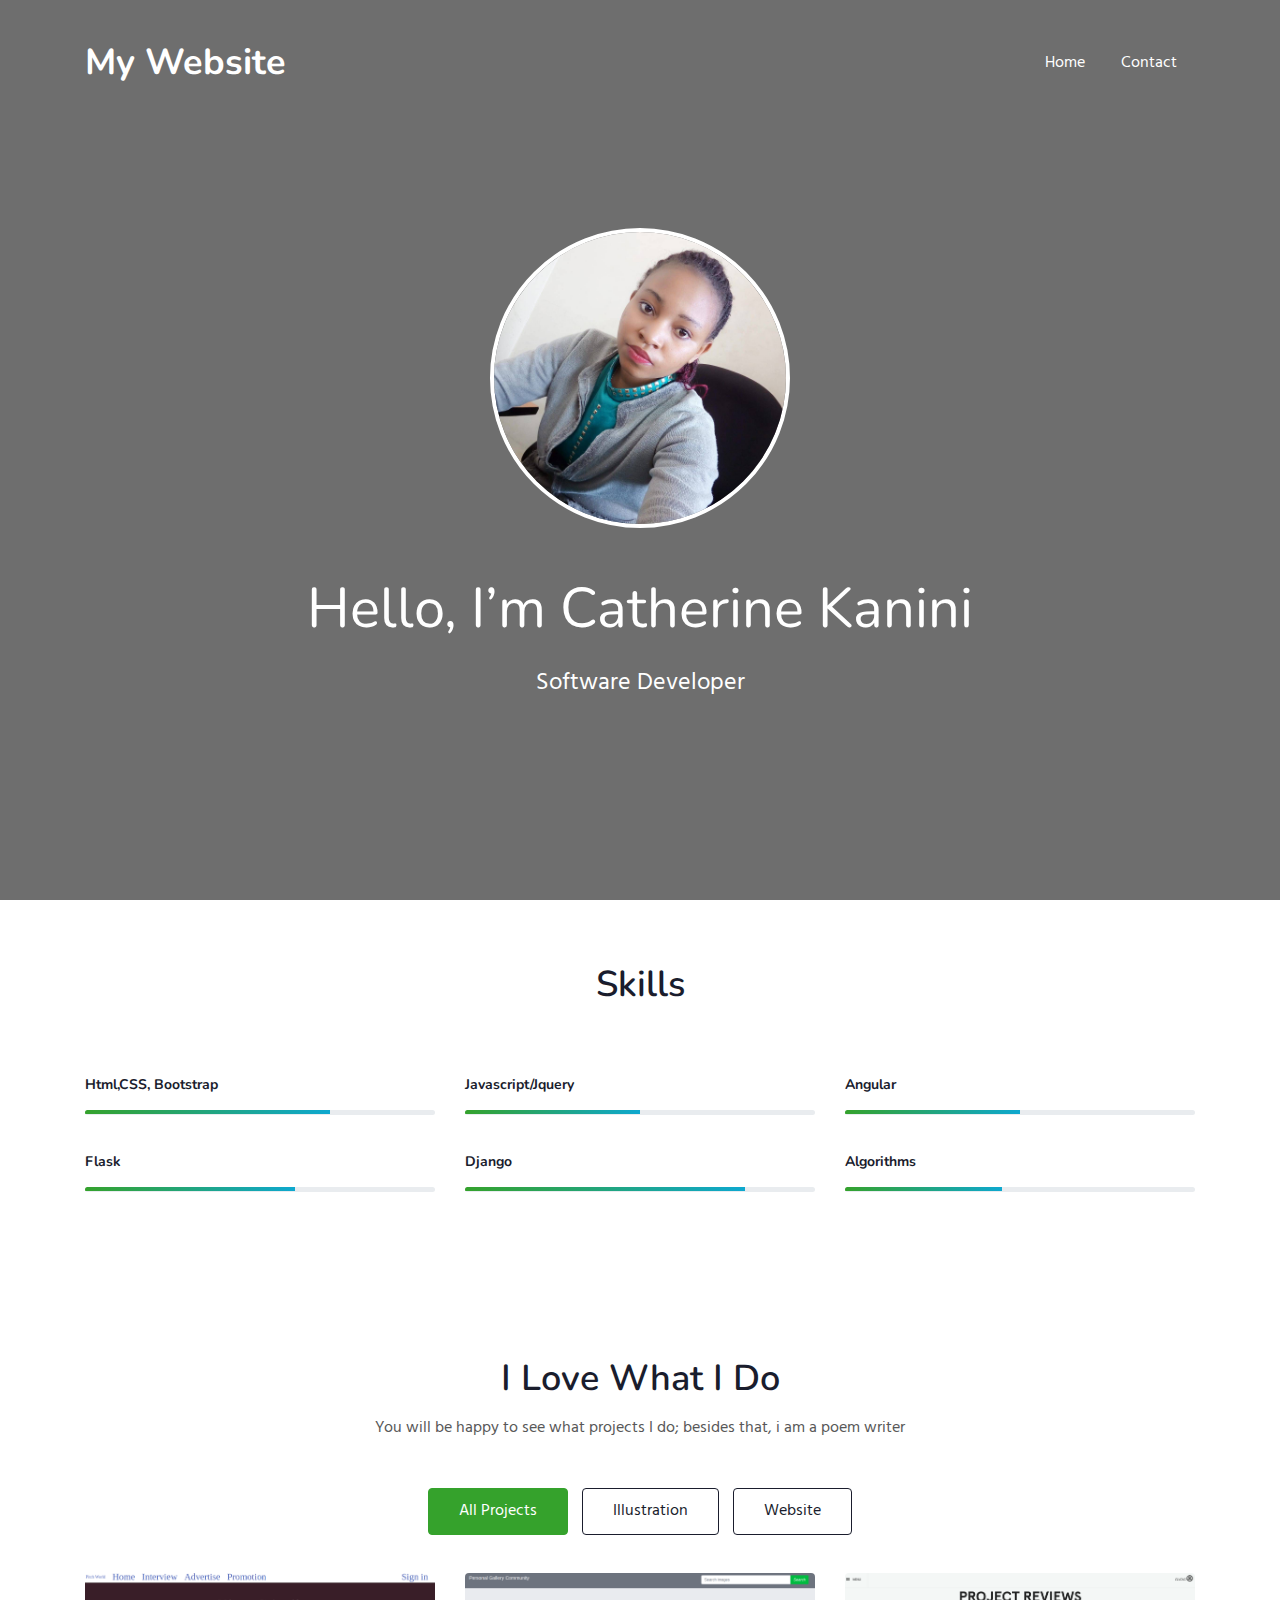
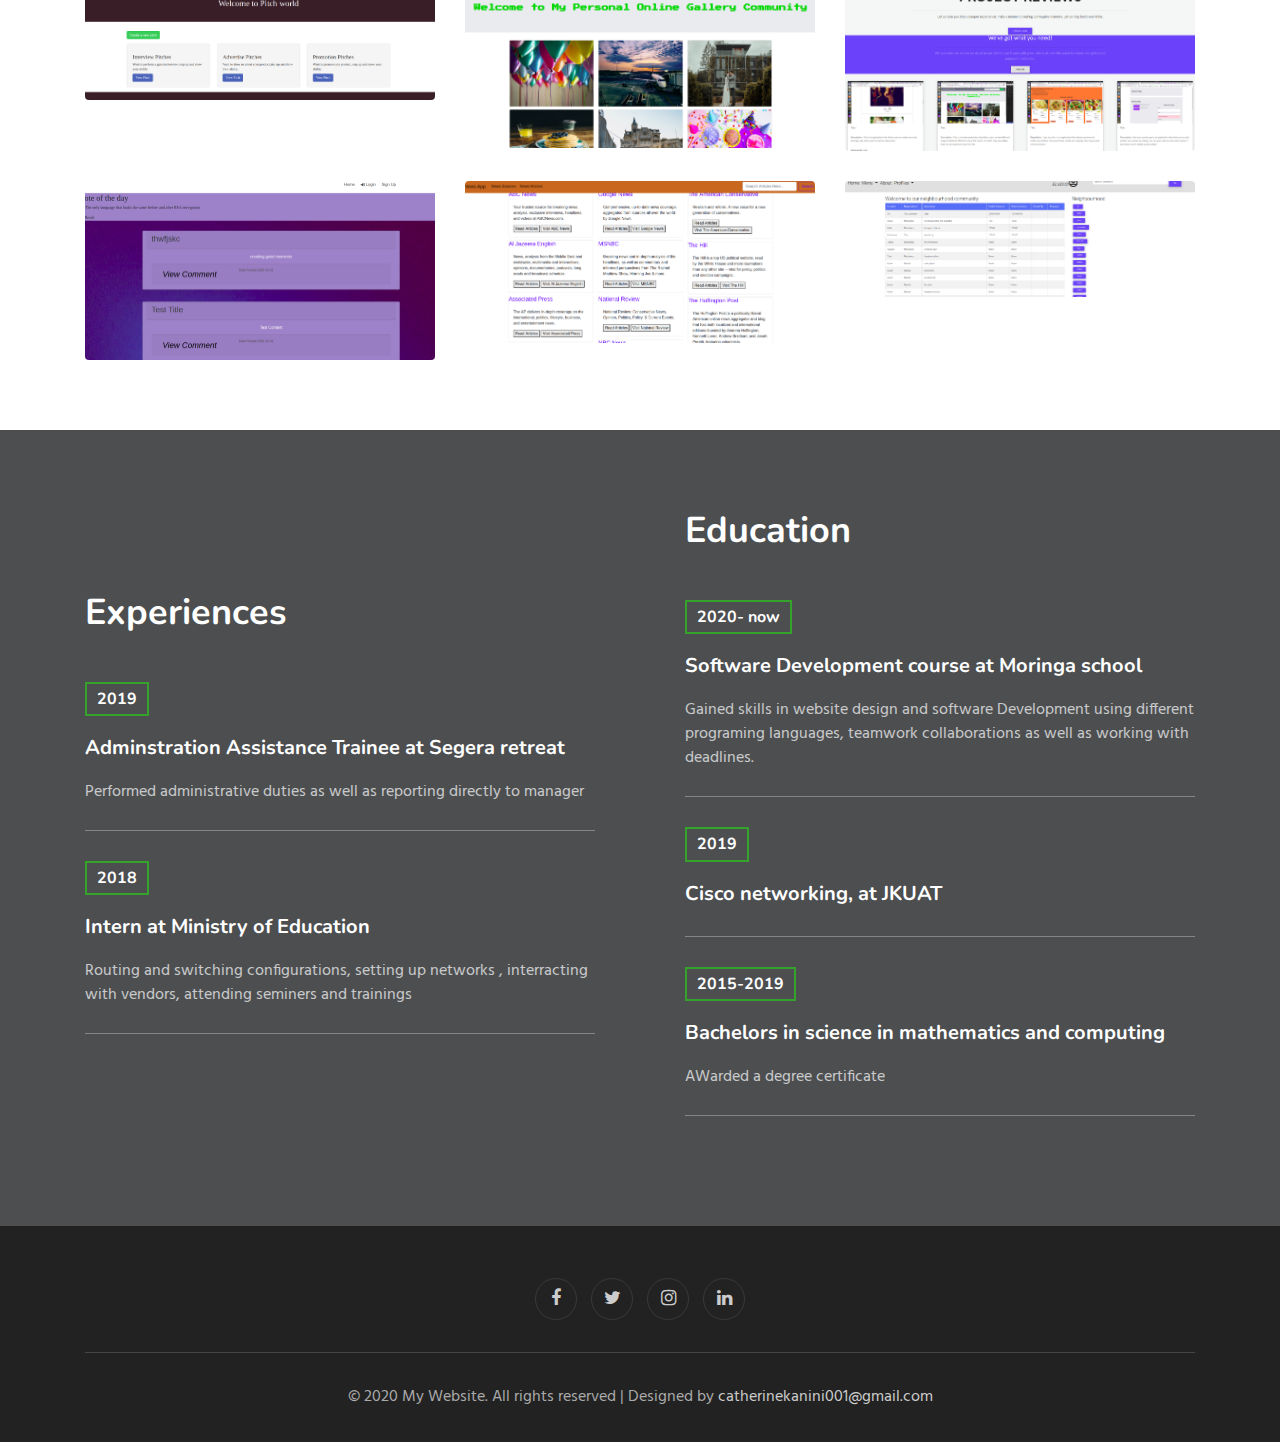
==== commit 184b4653: "this commit will remove typos on the index page" ====
--- a/index.html
+++ b/index.html
@@ -28,9 +28,9 @@
           <li class="nav-item">
             <a class="nav-link" href="index.html">Home</a>
           </li>
-          <li class="nav-item">
+          <!-- <li class="nav-item">
             <a class="nav-link" href="about.html">About</a>
-          </li>
+          </li> -->
           <!-- <li class="nav-item">
             <a class="nav-link" href="services.html">Services</a>
           </li> -->
@@ -321,12 +321,12 @@
           <h3 class="mb-5">Experiences</h3>
 					<div class="experience-top">
             <h5>2019</h5>
-						<h4>Adminstration Assistance Trainee at Segera retreate</h4>
+						<h4>Adminstration Assistance Trainee at Segera retreat</h4>
 						<p class="my-3 text-white">Performed administrative duties as well as reporting directly to manager</p>
             </div>
             <div class="experience-top">
               <h5>2018</h5>
-              <h4>Intern at MInistry of Education</h4>
+              <h4>Intern at Ministry of Education</h4>
               <p class="my-3 text-white">Routing and switching configurations, setting up networks , interracting with vendors, attending seminers and trainings</p>
               </div>
 					</div>
@@ -334,7 +334,7 @@
             <h3 class="mb-5">Education</h3>
             <div class="experience-top">
               <h5>2020- now</h5>
-              <h4>Software Development course at MOringa school </h4>
+              <h4>Software Development course at Moringa school </h4>
               <p class="my-3 text-white">Gained skills in website design and software Development using different programing languages, teamwork collaborations as well as working with deadlines.</p>
               </div>
 
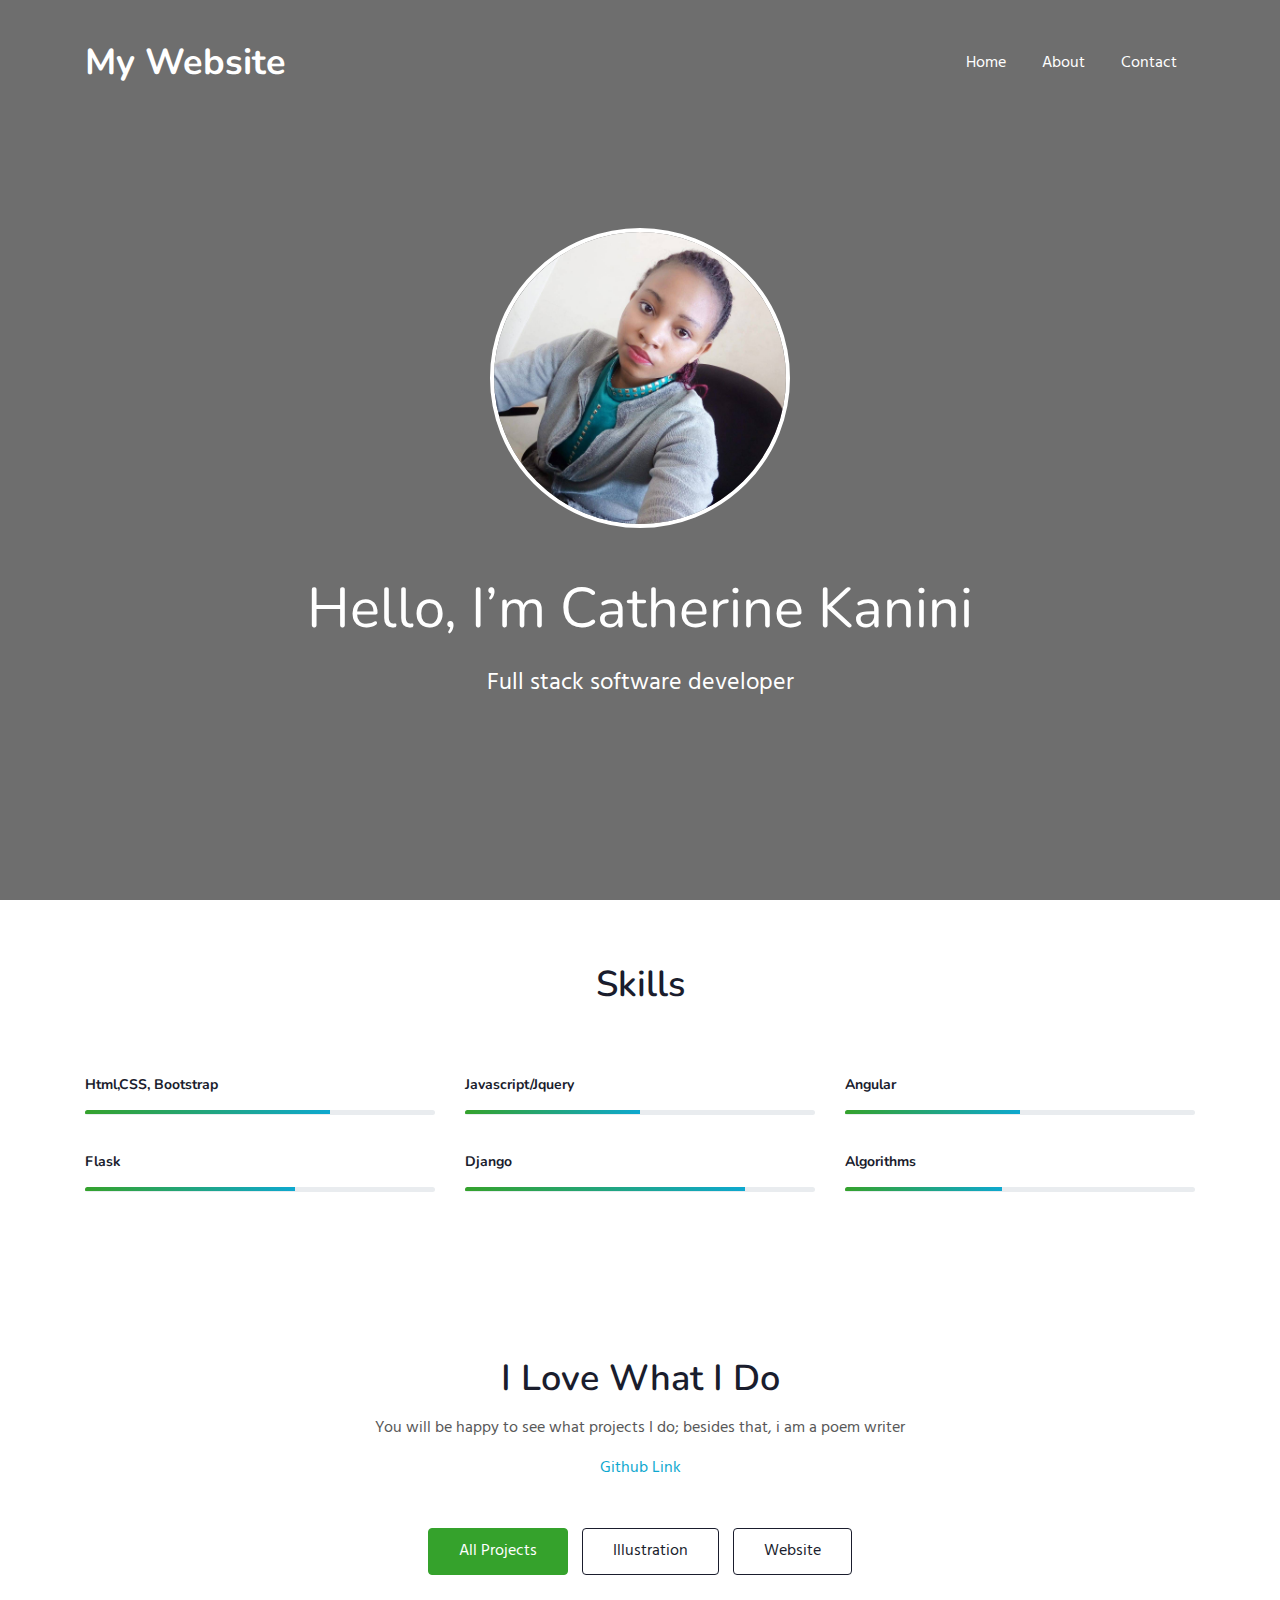
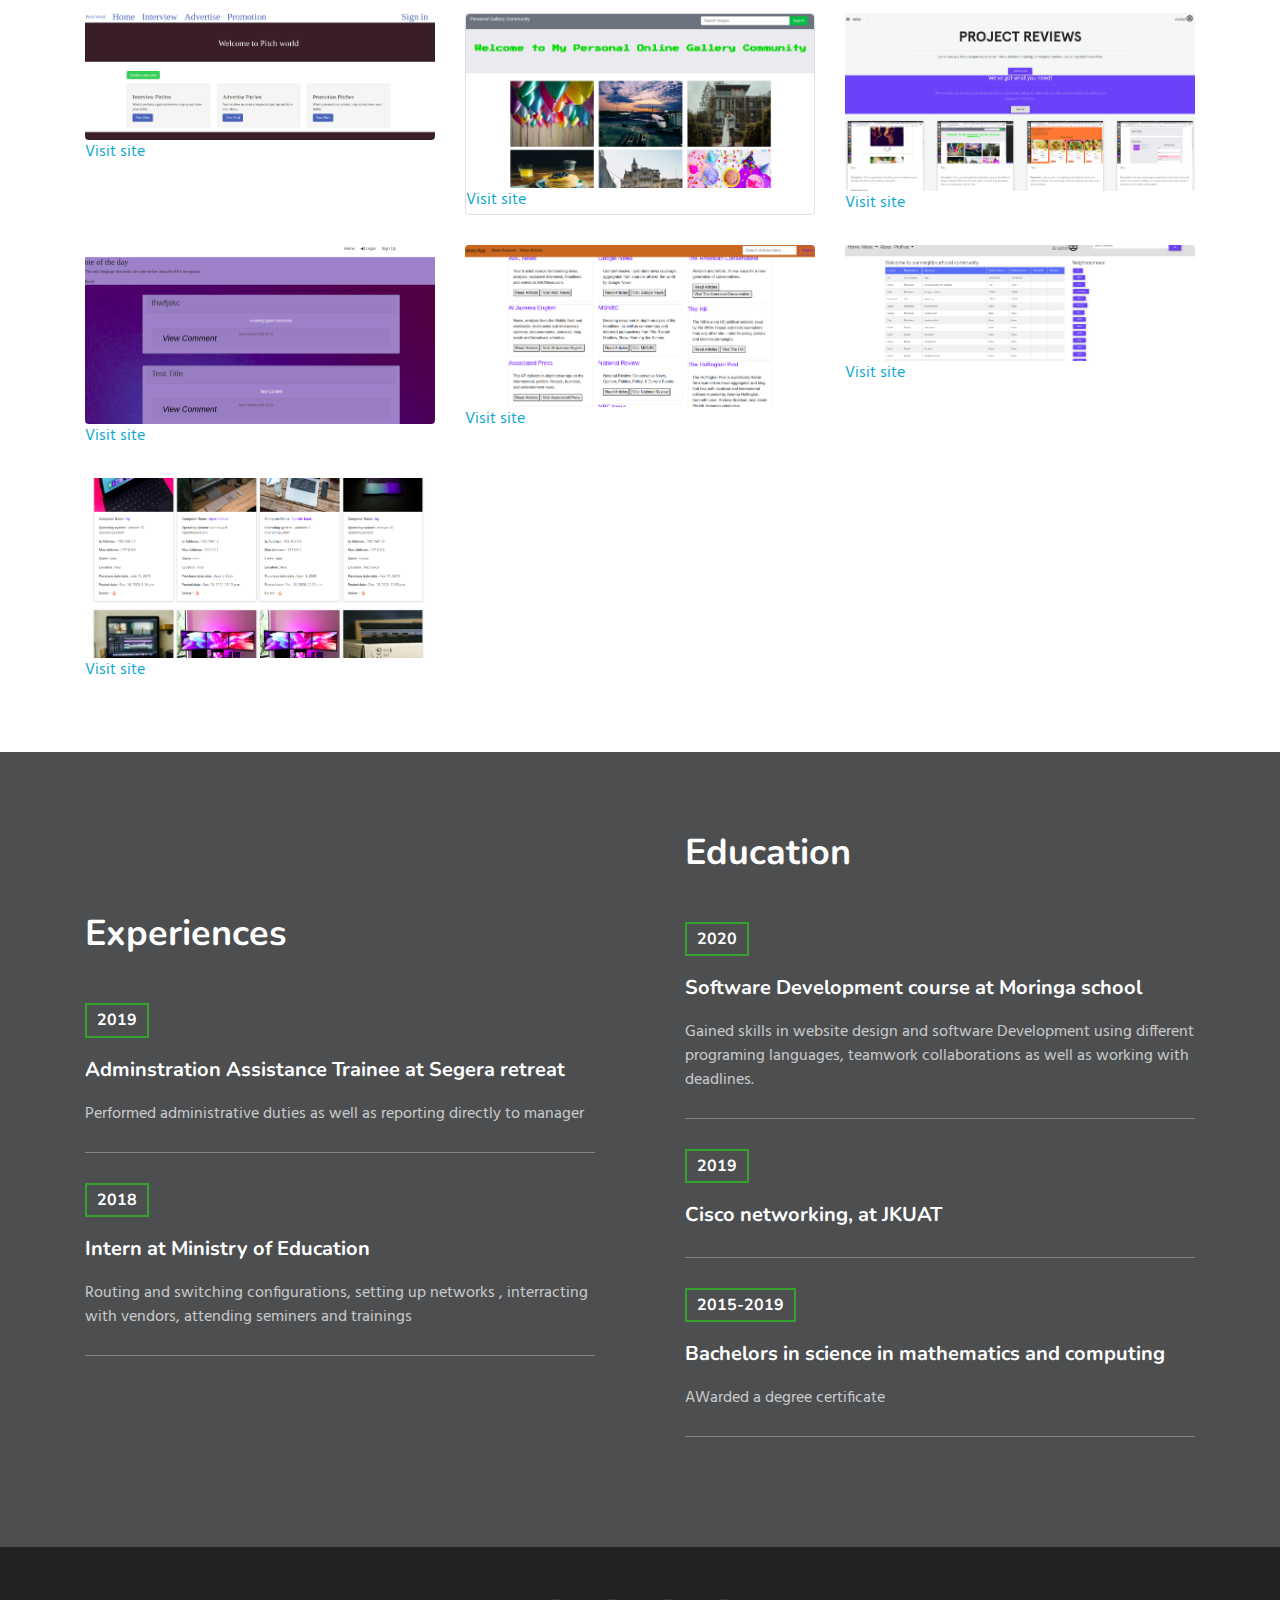
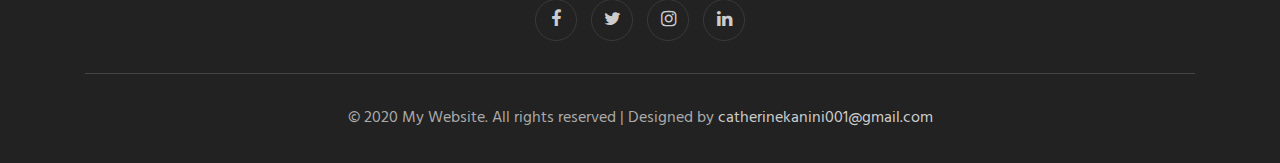
==== commit ab202eac: "updated portfolio projects" ====
--- a/index.html
+++ b/index.html
@@ -28,9 +28,9 @@
           <li class="nav-item">
             <a class="nav-link" href="index.html">Home</a>
           </li>
-          <!-- <li class="nav-item">
+          <li class="nav-item">
             <a class="nav-link" href="about.html">About</a>
-          </li> -->
+          </li>
           <!-- <li class="nav-item">
             <a class="nav-link" href="services.html">Services</a>
           </li> -->
@@ -56,7 +56,7 @@
                 <img src="assets/images/cate.jpg" alt="about image" class="img-fluid" style="width: 300px; height: 300px;">
                 <h3 class="banner-text mt-5">Hello, I’m Catherine Kanini
                   </h3>
-                  <p class="my-4 mb-5">Software Developer</p><br>
+                  <p class="my-4 mb-5">Full stack software developer</p><br>
                
               </div>
             </div>
@@ -130,6 +130,7 @@
                 <p class="my-3 head"> You will be happy to see what projects I do;
                 besides that, i am a poem writer
                 </p>
+                <a href="https://github.com/KadogoKenya">Github Link</a>
               </div>
             <input id="tab1" type="radio" name="tabs" checked>
             <label class="tabtle" for="tab1">All Projects</label>
@@ -143,21 +144,27 @@
             <section id="content1" class="tab-content text-left">
                 <div class="d-grid grid-col-3">
                     <div class="product">
-                        <a href="assets/PROJECTS/pitchworldapp.png" data-lightbox="example-set"
+                        <a href="assets/PROJECTS/pitchworldapp.png" data-lightbox="example-set" 
                             data-title="This is an application that allows users to add pitches and vote for other peoples piches as well as give a comment">
+                            
                             <figure>
                                 <img src="assets/PROJECTS/pitchworldapp.png" class="img-responsive" alt="" />
                             </figure>
-                        </a>
-                        
-                    </div>
-                    <div class="product">
-                        <a href="assets/PROJECTS/galleryapp.png" data-lightbox="example-set"
-                            data-title="This is an application that allows users to post and view photos of their interest.">
-                            <figure>
-                                <img src="assets/PROJECTS/galleryapp.png" class="img-responsive" alt="" />
-                            </figure>
-                        </a>
+                            <a href="https://kaninipitches.herokuapp.com/">Visit site</a>
+                        </a>
+                        
+                    </div>
+                    <div class="card">
+                        <div class="product">
+                            <a href="assets/PROJECTS/galleryapp.png" data-lightbox="example-set"
+                                data-title="This is an application that allows users to post and view photos of their interest.">
+                                <figure>
+                                    <img src="assets/PROJECTS/galleryapp.png" class="img-responsive" alt="" />
+                                </figure>
+                                <a href="https://kaninispersonalgallery.herokuapp.com/">Visit site</a>
+                            </a>
+                    </div>
+                    
                         
                     </div>
                     <div class="product">
@@ -166,6 +173,7 @@
                             <figure>
                                 <img src="assets/PROJECTS/project reviewapp.png" class="img-responsive" alt="" />
                             </figure>
+                            <a href="https://kaniniprojectreviewsapp.herokuapp.com/">Visit site</a>
                         </a>
                         
                     </div>
@@ -175,6 +183,7 @@
                             <figure>
                                 <img src="assets/PROJECTS/quotesapp.png" class="img-responsive" alt="" />
                             </figure>
+                            <a href="https://kadogokenya.github.io/Add-Your-Quotes/">Visit site</a>
                         </a>
                         
                     </div>
@@ -184,6 +193,7 @@
                             <figure>
                                 <img src="assets/PROJECTS/newsapp.png" class="img-responsive" alt="" />
                             </figure>
+                            <a href="https://newskaniniapp.herokuapp.com/">Visit site</a>
                         </a>
                        
                     </div>
@@ -193,9 +203,23 @@
                             <figure>
                                 <img src="assets/PROJECTS/neighborhood.png" class="img-responsive" alt="" />
                             </figure>
-                        </a>
-                        
-                    </div>
+                            <a href="https://kaninisneighborhood.herokuapp.com/">Visit site</a>
+                        </a>
+                        
+                    </div>
+
+                    <div class="product">
+                        <a href="assets/PROJECTS/computer.png" data-lightbox="example-set"
+                            data-title="This is application that allows users manage their computer shops by having a complete record of the storages">
+                            <figure>
+                                <img src="assets/PROJECTS/computer.png" class="img-responsive" alt="" />
+                            </figure>
+                            <a href="https://systemcomputer.herokuapp.com/computers">Visit site</a>
+                        </a>
+                        
+                    </div>
+
+                    
                     
                     
                 </div>
@@ -227,6 +251,7 @@
                         <figure>
                             <img src="assets/PROJECTS/newsapp.png" class="img-responsive" alt="" />
                         </figure>
+                        <a href="https://newskaniniapp.herokuapp.com/">Visit site</a>
                     </a>
                    
                 </div>
@@ -236,6 +261,7 @@
                         <figure>
                             <img src="assets/PROJECTS/neighborhood.png" class="img-responsive" alt="" />
                         </figure>
+                        <a href="https://kaninisneighborhood.herokuapp.com/">Visit site</a>
                     </a>
                     
                 </div>
@@ -333,7 +359,7 @@
 					<div class="column2">
             <h3 class="mb-5">Education</h3>
             <div class="experience-top">
-              <h5>2020- now</h5>
+              <h5>2020</h5>
               <h4>Software Development course at Moringa school </h4>
               <p class="my-3 text-white">Gained skills in website design and software Development using different programing languages, teamwork collaborations as well as working with deadlines.</p>
               </div>
